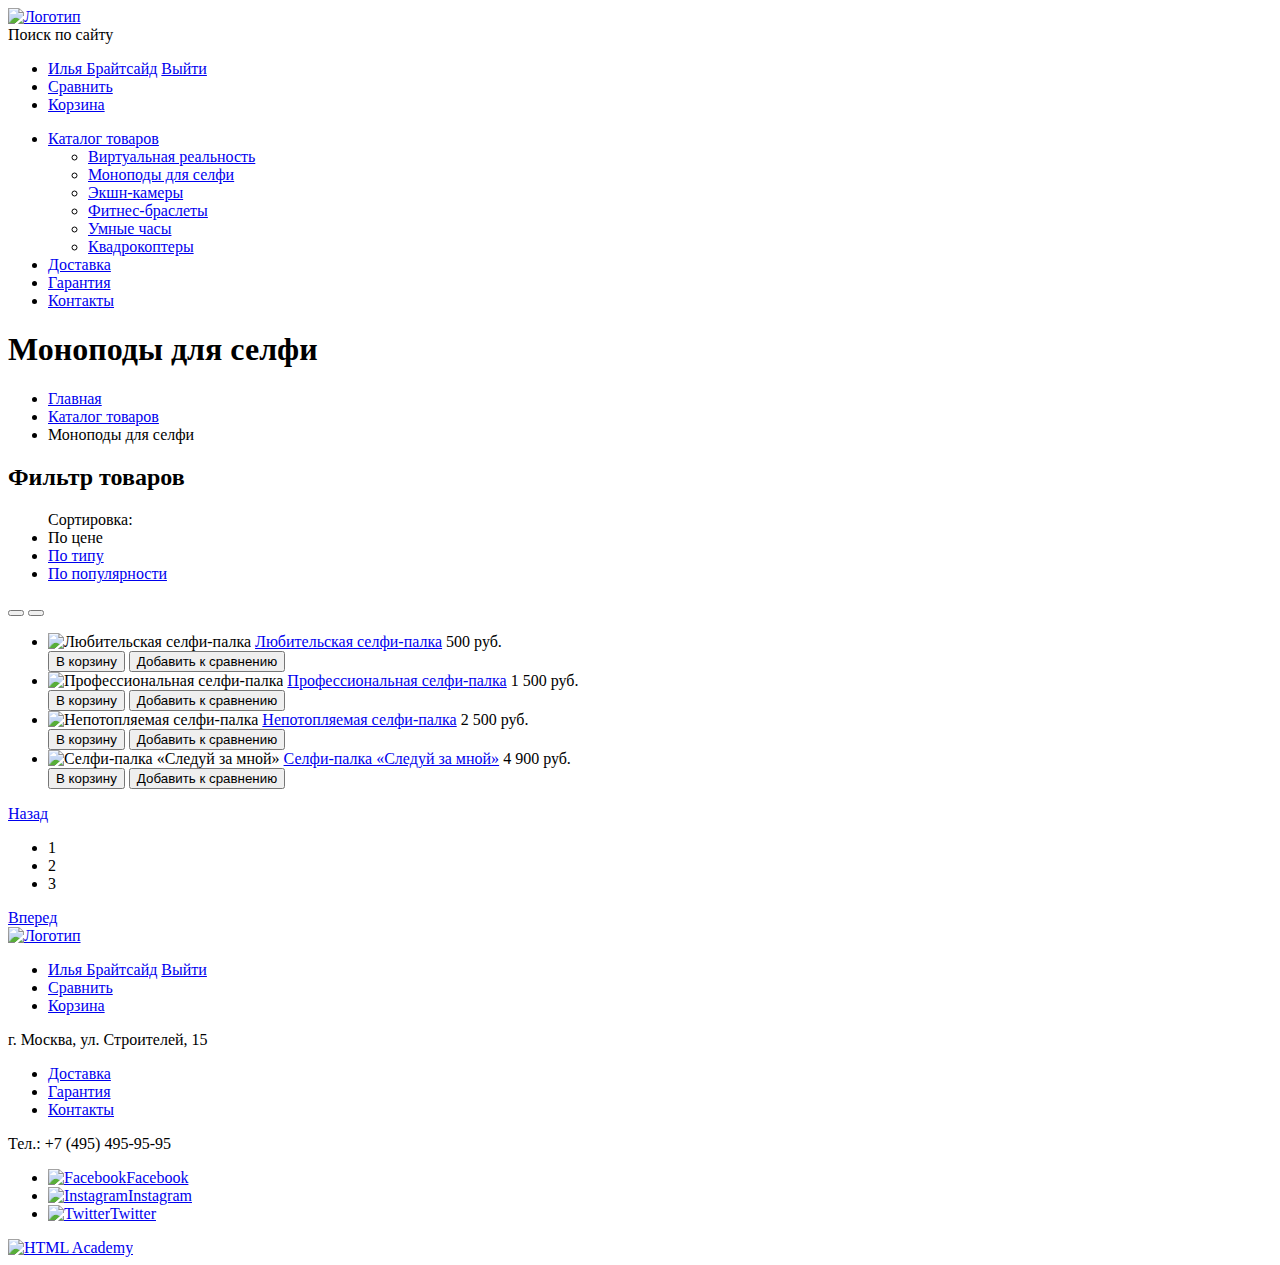
==== catalog.html @ 6e33e3ab "Первоначальная разметка" ====
<!DOCTYPE html>
<html lang="ru">
  <head>
    <meta charset="utf-8">
    <title>HTML Academy: Девайс — Каталог</title>
  </head>
  <body>


    <header class="header">
    	<div class="container">
	    	<a href="index.html" class="header-logo"><img src="http://via.placeholder.com/164x36" width="164" height="36" alt="Логотип"></a>

	    	<nav class="header-navigation">
	    		<span class="header-navigation-search">Поиск по сайту</span>

					<ul class="header-user-navigation">
						<li class="header-user-navigation-login">
							<a href="#">Илья Брайтсайд</a>
							<a href="#">Выйти</a>
						</li>
						<li class="header-user-navigation-comparison"><a href="#">Сравнить</a></li>
						<li class="header-user-navigation-cart"><a href="#">Корзина</a></li>
					</ul>

					<ul class="header-menu">

						<li class="header-menu-item">
						<a href="#">Каталог товаров</a>
						<ul class="header-menu-item-list">
							<li class="header-menu-sub-item"><a href="#">Виртуальная реальность</a></li>
							<li class="header-menu-sub-item"><a href="#">Моноподы для селфи</a></li>
							<li class="header-menu-sub-item"><a href="#">Экшн-камеры</a></li>
							<li class="header-menu-sub-item"><a href="#">Фитнес-браслеты</a></li>
							<li class="header-menu-sub-item"><a href="#">Умные часы</a></li>
							<li class="header-menu-sub-item"><a href="#">Квадрокоптеры</a></li>
						</ul>
						</li>

						<li class="header-menu-item"><a href="#">Доставка</a></li>
						<li class="header-menu-item"><a href="#">Гарантия</a></li>
						<li class="header-menu-item"><a href="#">Контакты</a></li>
					</ul>
	    	</nav>
    	</div>
    </header>


		<main class="container">
			<h1 class="page-title">Моноподы для селфи</h1>

			<nav>
				<ul class="breadcrumbs">
					<li class="breadcrumbs-item"><a href="index.html">Главная</a></li>
					<li class="breadcrumbs-item"><a href="#">Каталог товаров</a></li>
					<li class="breadcrumbs-item breadcrumbs-item-active">Моноподы для селфи</li>
				</ul>
			</nav>

			<section class="filter">
				<h2 class="visually-hidden">Фильтр товаров</h2>

				<!-- Элементы формы -->

			</section>

			<section class="catalog">

				<!-- <h2 class="visually-hidden">Каталог товаров</h2> -->
				
				<ul class="sort">
					<span class="sort-title">Сортировка:</span>
					<li class="sort-item sort-item-active"><a>По цене</a></li>
					<li class="sort-item"><a href="#">По типу</a></li>
					<li class="sort-item"><a href="#">По популярности</a></li>
				</ul>

				
				<div class="sort-btn">
					<button class="sort-btn-up"></button>
					<button class="sort-btn-down"></button>
				</div>


				<ul class="catalog-list">
					<li class="catalog-item">
						<img src="http://via.placeholder.com/360x380" width="360" height="380" alt="Любительская селфи-палка">
						<a class="catalog-item-title" href="#">Любительская селфи-палка</a>
						<span class="catalog-item-price">500 руб.</span>
						<div class="catalog-item-btn">
							<button class="btn">В корзину</button>
							<button class="btn-comparison">Добавить к сравнению</button>
						</div>
					</li>

					<li class="catalog-item">
						<img src="http://via.placeholder.com/360x380" width="360" height="380" alt="Профессиональная селфи-палка">
						<a class="catalog-item-title" href="#">Профессиональная селфи-палка</a>
						<span class="catalog-item-price">1 500 руб.</span>
						<div class="catalog-item-btn">
							<button class="btn">В корзину</button>
							<button class="btn-comparison">Добавить к сравнению</button>
						</div>
					</li>

					<li class="catalog-item">
						<img src="http://via.placeholder.com/360x380" width="360" height="380" alt="Непотопляемая селфи-палка">
						<a class="catalog-item-title" href="#">Непотопляемая селфи-палка</a>
						<span class="catalog-item-price">2 500 руб.</span>
						<div class="catalog-item-btn">
							<button class="btn">В корзину</button>
							<button class="btn-comparison">Добавить к сравнению</button>
						</div>
					</li>

					<li class="catalog-item">
						<img src="http://via.placeholder.com/360x380" width="360" height="380" alt="Селфи-палка «Следуй за мной»">
						<a class="catalog-item-title" href="#">Селфи-палка «Следуй за мной»</a>
						<span class="catalog-item-price">4 900 руб.</span>
						<div class="catalog-item-btn">
							<button class="btn">В корзину</button>
							<button class="btn-comparison">Добавить к сравнению</button>
						</div>
					</li>
				</ul>

				<nav>
					<a class="pagination-btn" href="#">Назад</a>

					<ul class="pagination">
						<li class="pagination-active"><a class="pagination-link">1</a></li>
						<li><a class="pagination-link" href="#"></a>2</li>
						<li><a class="pagination-link" href="#"></a>3</li>
					</ul>

					<a class="pagination-btn" href="#">Вперед</a>
				</nav>
			</section>
		</main>


    <footer class="footer">
    	<div class="container">

				<div class="footer-top">
		    	<a class="footer-logo" href="#"><img src="http://via.placeholder.com/164x36" width="164" height="36" alt="Логотип"></a>
		    	<nav>
		    		<ul class="footer-user-navigation">
							<li class="footer-user-navigation-login">
								<a href="#">Илья Брайтсайд</a>
								<a href="#">Выйти</a>
							</li>
							<li class="footer-user-navigation-comparison"><a href="#">Сравнить</a></li>
							<li class="footer-user-navigation-cart"><a href="#">Корзина</a></li>
						</ul>
		    	</nav>
				</div>

				<div class="footer-middle">
					<span class="footer-adress">г. Москва, ул. Строителей, 15</span>
		    	<nav>
		    		<ul class="footer-menu">
							<li class="footer-menu-item"><a href="#">Доставка</a></li>
							<li class="footer-menu-item"><a href="#">Гарантия</a></li>
							<li class="footer-menu-item"><a href="#">Контакты</a></li>
						</ul>
		    	</nav>
		    	<span class="footer-phone">Тел.: +7 (495) 495-95-95</span>
				</div>

				<div class="footer-down">
		    	<ul class="footer-social">
		    		<li class="footer-social-item"><a href="#"><img src="http://via.placeholder.com/32x32" width="32" height="32" alt="Facebook">Facebook</a></li>
		    		<li class="footer-social-item"><a href="#"><img src="http://via.placeholder.com/32x32" width="32" height="32" alt="Instagram">Instagram</a></li>
		    		<li class="footer-social-item"><a href="#"><img src="http://via.placeholder.com/32x32" width="32" height="32" alt="Twitter">Twitter</a></li>
		    	</ul>
		    	<a class="footer-html-academy" href="https://htmlacademy.ru/intensive/htmlcss"><img src="http://via.placeholder.com/27x35" width="27" height="35" alt="HTML Academy"></a>
	    	</div>
    	</div>
    </footer>


  </body>
</html>
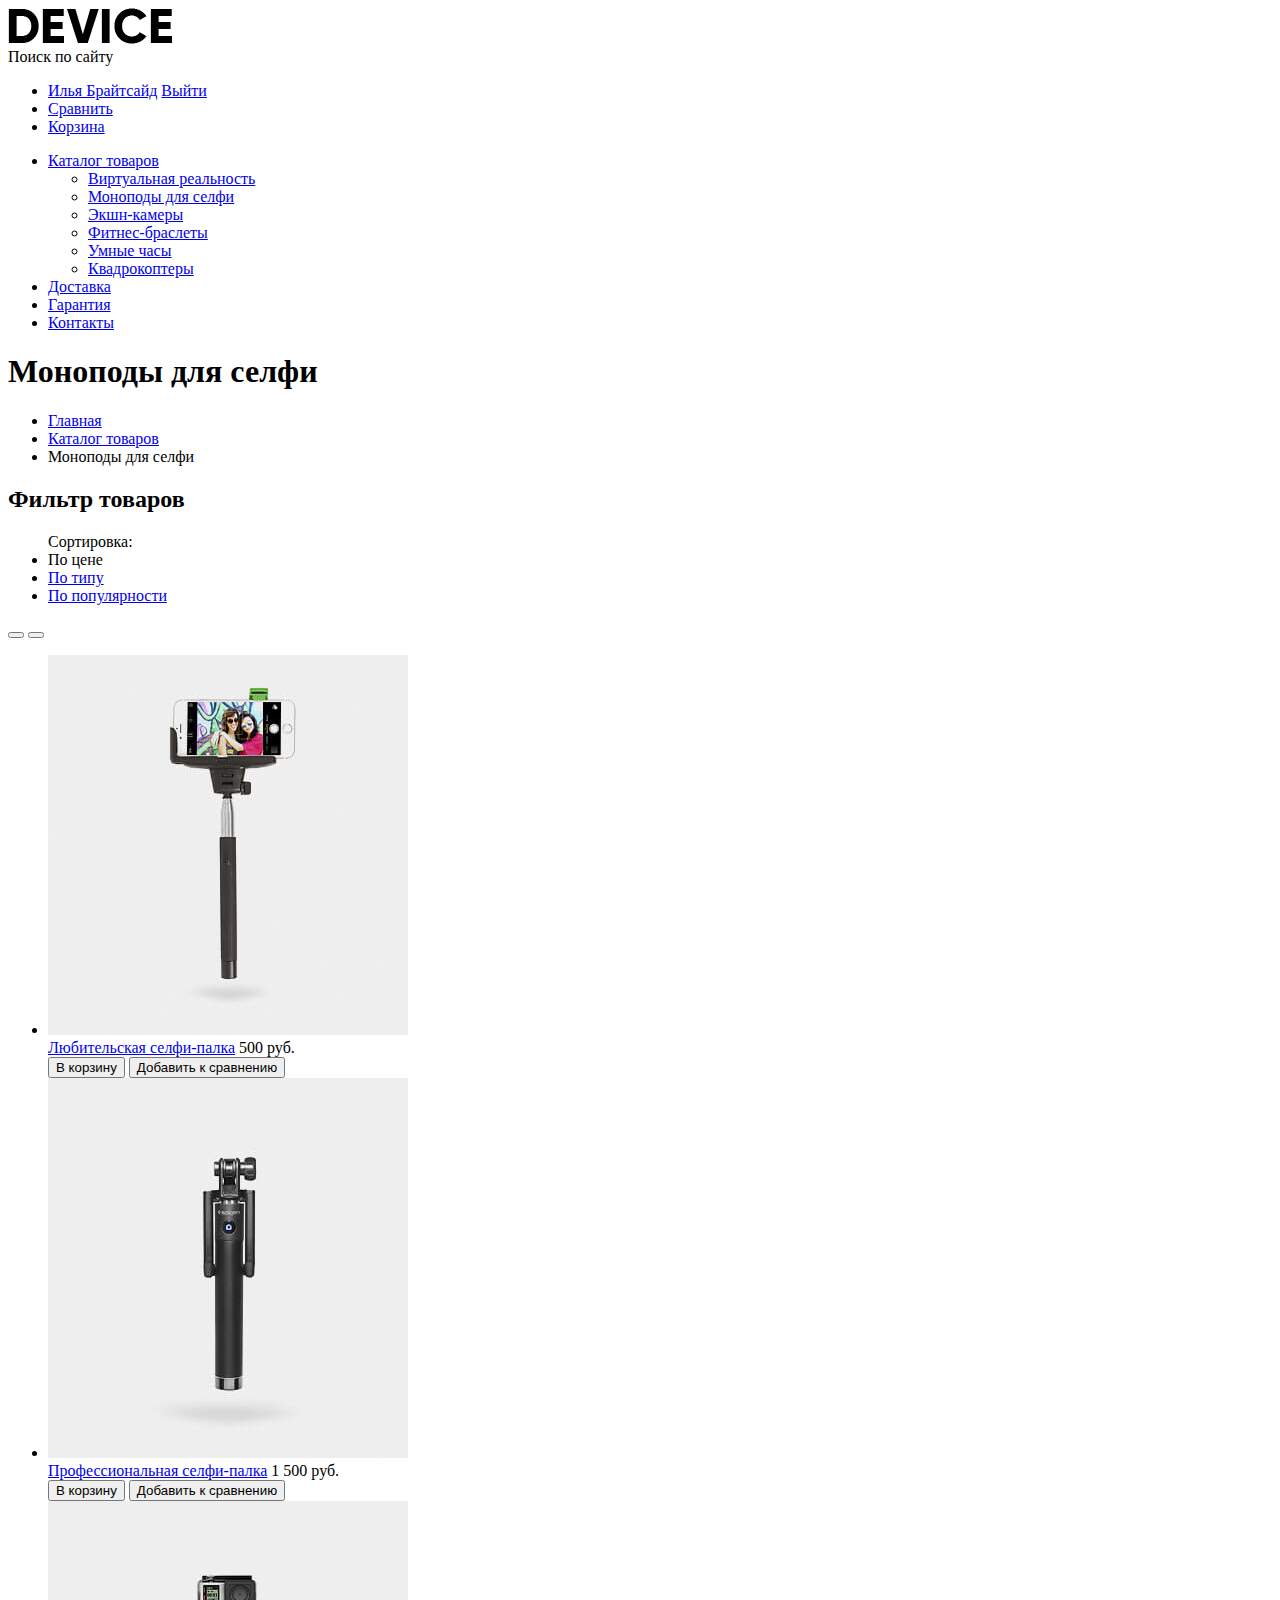
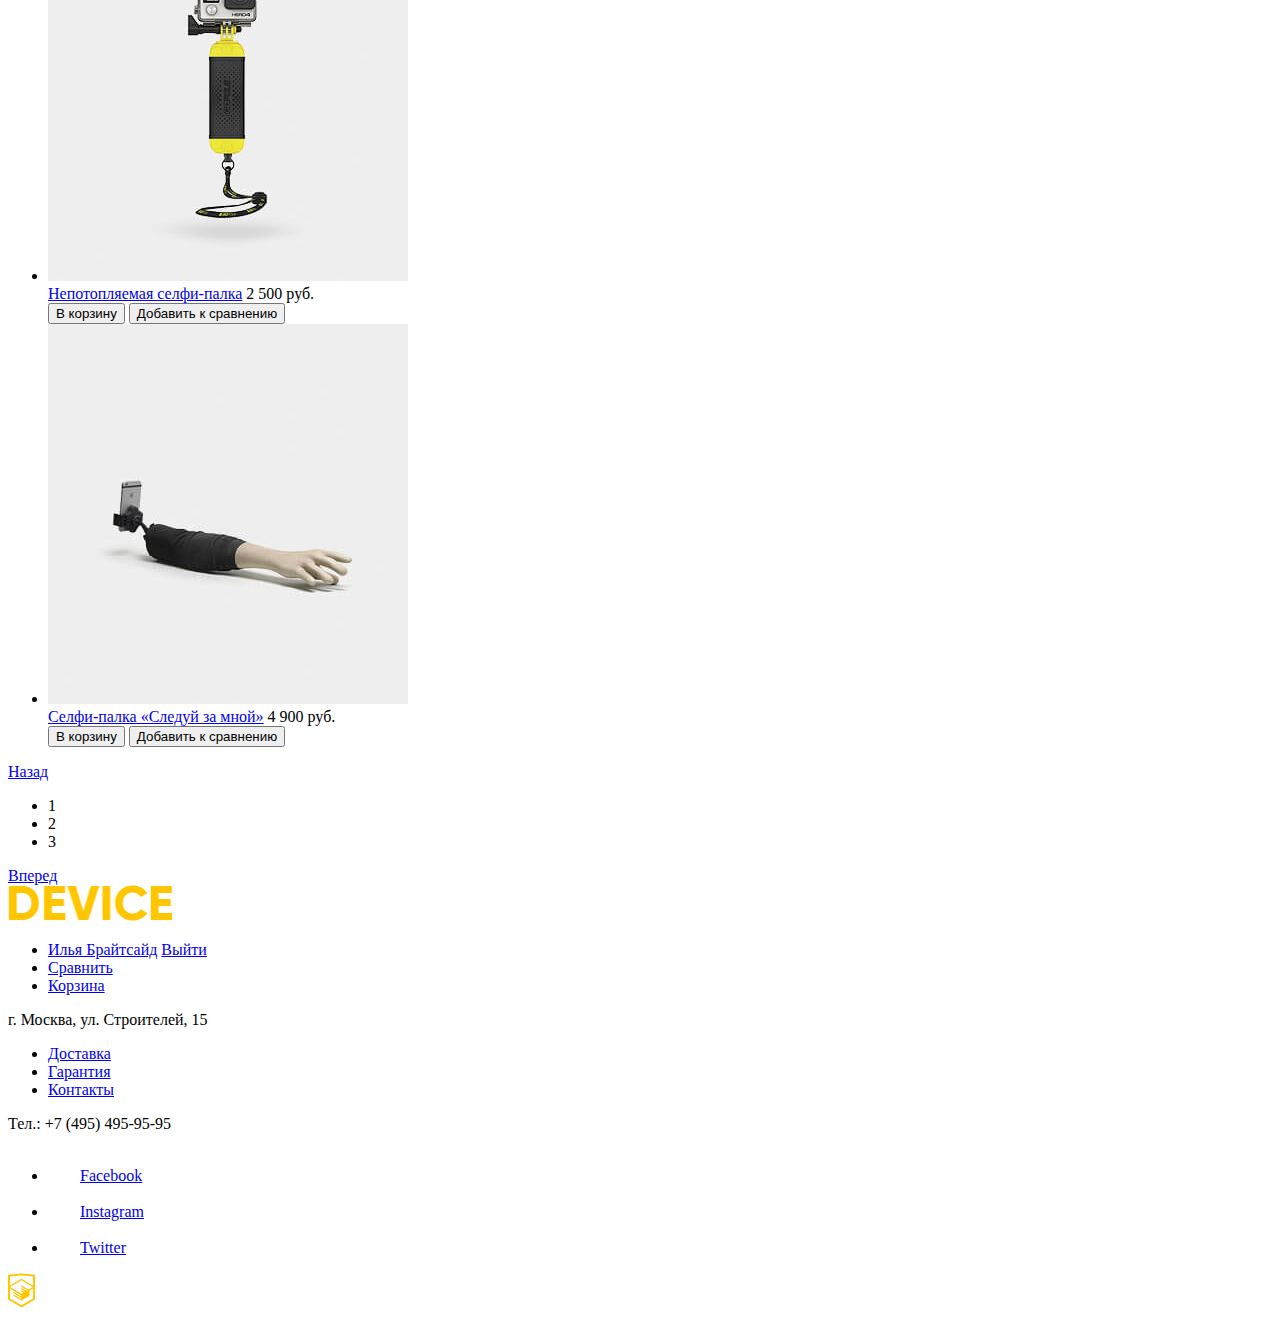
==== commit 7e7579ad: "Экспорт и подключение графики" ====
--- a/catalog.html
+++ b/catalog.html
@@ -1,31 +1,31 @@
 <!DOCTYPE html>
 <html lang="ru">
-  <head>
-    <meta charset="utf-8">
-    <title>HTML Academy: Девайс — Каталог</title>
-  </head>
-  <body>
+<head>
+	<meta charset="utf-8">
+	<title>HTML Academy: Девайс — Каталог</title>
+</head>
+<body>
 
 
-    <header class="header">
-    	<div class="container">
-	    	<a href="index.html" class="header-logo"><img src="http://via.placeholder.com/164x36" width="164" height="36" alt="Логотип"></a>
+	<header class="header">
+		<div class="container">
+			<a href="index.html" class="header-logo"><img src="img/logo.png" width="164" height="36" alt="Логотип"></a>
 
-	    	<nav class="header-navigation">
-	    		<span class="header-navigation-search">Поиск по сайту</span>
+			<nav class="header-navigation">
+				<span class="header-navigation-search">Поиск по сайту</span>
 
-					<ul class="header-user-navigation">
-						<li class="header-user-navigation-login">
-							<a href="#">Илья Брайтсайд</a>
-							<a href="#">Выйти</a>
-						</li>
-						<li class="header-user-navigation-comparison"><a href="#">Сравнить</a></li>
-						<li class="header-user-navigation-cart"><a href="#">Корзина</a></li>
-					</ul>
+				<ul class="header-user-navigation">
+					<li class="header-user-navigation-login">
+						<a href="#">Илья Брайтсайд</a>
+						<a href="#">Выйти</a>
+					</li>
+					<li class="header-user-navigation-comparison"><a href="#">Сравнить</a></li>
+					<li class="header-user-navigation-cart"><a href="#">Корзина</a></li>
+				</ul>
 
-					<ul class="header-menu">
+				<ul class="header-menu">
 
-						<li class="header-menu-item">
+					<li class="header-menu-item">
 						<a href="#">Каталог товаров</a>
 						<ul class="header-menu-item-list">
 							<li class="header-menu-sub-item"><a href="#">Виртуальная реальность</a></li>
@@ -35,150 +35,150 @@
 							<li class="header-menu-sub-item"><a href="#">Умные часы</a></li>
 							<li class="header-menu-sub-item"><a href="#">Квадрокоптеры</a></li>
 						</ul>
-						</li>
+					</li>
 
-						<li class="header-menu-item"><a href="#">Доставка</a></li>
-						<li class="header-menu-item"><a href="#">Гарантия</a></li>
-						<li class="header-menu-item"><a href="#">Контакты</a></li>
-					</ul>
-	    	</nav>
-    	</div>
-    </header>
+					<li class="header-menu-item"><a href="#">Доставка</a></li>
+					<li class="header-menu-item"><a href="#">Гарантия</a></li>
+					<li class="header-menu-item"><a href="#">Контакты</a></li>
+				</ul>
+			</nav>
+		</div>
+	</header>
 
 
-		<main class="container">
-			<h1 class="page-title">Моноподы для селфи</h1>
+	<main class="container">
+		<h1 class="page-title">Моноподы для селфи</h1>
+
+		<nav>
+			<ul class="breadcrumbs">
+				<li class="breadcrumbs-item"><a href="index.html">Главная</a></li>
+				<li class="breadcrumbs-item"><a href="#">Каталог товаров</a></li>
+				<li class="breadcrumbs-item breadcrumbs-item-active"><a>Моноподы для селфи</a></li>
+			</ul>
+		</nav>
+
+		<section class="filter">
+			<h2 class="visually-hidden">Фильтр товаров</h2>
+
+			<!-- Элементы формы -->
+
+		</section>
+
+		<section class="catalog">
+
+			<!-- <h2 class="visually-hidden">Каталог товаров</h2> -->
+
+			<ul class="sort">
+				<span class="sort-title">Сортировка:</span>
+				<li class="sort-item sort-item-active"><a>По цене</a></li>
+				<li class="sort-item"><a href="#">По типу</a></li>
+				<li class="sort-item"><a href="#">По популярности</a></li>
+			</ul>
+
+
+			<div class="sort-btn">
+				<button class="sort-btn-up"></button>
+				<button class="sort-btn-down"></button>
+			</div>
+
+
+			<ul class="catalog-list">
+				<li class="catalog-item">
+					<img src="img/item-1.jpg" width="360" height="380" alt="Любительская селфи-палка"><br> <!-- временный перенос строки -->
+					<a class="catalog-item-title" href="#">Любительская селфи-палка</a>
+					<span class="catalog-item-price">500 руб.</span>
+					<div class="catalog-item-btn">
+						<button class="btn">В корзину</button>
+						<button class="btn-comparison">Добавить к сравнению</button>
+					</div>
+				</li>
+
+				<li class="catalog-item">
+					<img src="img/item-2.jpg" width="360" height="380" alt="Профессиональная селфи-палка"><br> <!-- временный перенос строки -->
+					<a class="catalog-item-title" href="#">Профессиональная селфи-палка</a>
+					<span class="catalog-item-price">1 500 руб.</span>
+					<div class="catalog-item-btn">
+						<button class="btn">В корзину</button>
+						<button class="btn-comparison">Добавить к сравнению</button>
+					</div>
+				</li>
+
+				<li class="catalog-item">
+					<img src="img/item-3.jpg" width="360" height="380" alt="Непотопляемая селфи-палка"><br> <!-- временный перенос строки -->
+					<a class="catalog-item-title" href="#">Непотопляемая селфи-палка</a>
+					<span class="catalog-item-price">2 500 руб.</span>
+					<div class="catalog-item-btn">
+						<button class="btn">В корзину</button>
+						<button class="btn-comparison">Добавить к сравнению</button>
+					</div>
+				</li>
+
+				<li class="catalog-item">
+					<img src="img/item-4.jpg" width="360" height="380" alt="Селфи-палка «Следуй за мной»"><br> <!-- временный перенос строки -->
+					<a class="catalog-item-title" href="#">Селфи-палка «Следуй за мной»</a>
+					<span class="catalog-item-price">4 900 руб.</span>
+					<div class="catalog-item-btn">
+						<button class="btn">В корзину</button>
+						<button class="btn-comparison">Добавить к сравнению</button>
+					</div>
+				</li>
+			</ul>
 
 			<nav>
-				<ul class="breadcrumbs">
-					<li class="breadcrumbs-item"><a href="index.html">Главная</a></li>
-					<li class="breadcrumbs-item"><a href="#">Каталог товаров</a></li>
-					<li class="breadcrumbs-item breadcrumbs-item-active">Моноподы для селфи</li>
-				</ul>
-			</nav>
+				<a class="pagination-btn" href="#">Назад</a>
 
-			<section class="filter">
-				<h2 class="visually-hidden">Фильтр товаров</h2>
-
-				<!-- Элементы формы -->
-
-			</section>
-
-			<section class="catalog">
-
-				<!-- <h2 class="visually-hidden">Каталог товаров</h2> -->
-				
-				<ul class="sort">
-					<span class="sort-title">Сортировка:</span>
-					<li class="sort-item sort-item-active"><a>По цене</a></li>
-					<li class="sort-item"><a href="#">По типу</a></li>
-					<li class="sort-item"><a href="#">По популярности</a></li>
+				<ul class="pagination">
+					<li class="pagination-active"><a class="pagination-link">1</a></li>
+					<li><a class="pagination-link" href="#"></a>2</li>
+					<li><a class="pagination-link" href="#"></a>3</li>
 				</ul>
 
-				
-				<div class="sort-btn">
-					<button class="sort-btn-up"></button>
-					<button class="sort-btn-down"></button>
-				</div>
+				<a class="pagination-btn" href="#">Вперед</a>
+			</nav>
+		</section>
+	</main>
 
 
-				<ul class="catalog-list">
-					<li class="catalog-item">
-						<img src="http://via.placeholder.com/360x380" width="360" height="380" alt="Любительская селфи-палка">
-						<a class="catalog-item-title" href="#">Любительская селфи-палка</a>
-						<span class="catalog-item-price">500 руб.</span>
-						<div class="catalog-item-btn">
-							<button class="btn">В корзину</button>
-							<button class="btn-comparison">Добавить к сравнению</button>
-						</div>
-					</li>
+	<footer class="footer">
+		<div class="container">
 
-					<li class="catalog-item">
-						<img src="http://via.placeholder.com/360x380" width="360" height="380" alt="Профессиональная селфи-палка">
-						<a class="catalog-item-title" href="#">Профессиональная селфи-палка</a>
-						<span class="catalog-item-price">1 500 руб.</span>
-						<div class="catalog-item-btn">
-							<button class="btn">В корзину</button>
-							<button class="btn-comparison">Добавить к сравнению</button>
-						</div>
-					</li>
+			<div class="footer-top">
+				<a class="footer-logo" href="#"><img src="img/footer-logo.png" width="164" height="36" alt="Логотип"></a>
+				<nav>
+					<ul class="footer-user-navigation">
+						<li class="footer-user-navigation-login">
+							<a href="#">Илья Брайтсайд</a>
+							<a href="#">Выйти</a>
+						</li>
+						<li class="footer-user-navigation-comparison"><a href="#">Сравнить</a></li>
+						<li class="footer-user-navigation-cart"><a href="#">Корзина</a></li>
+					</ul>
+				</nav>
+			</div>
 
-					<li class="catalog-item">
-						<img src="http://via.placeholder.com/360x380" width="360" height="380" alt="Непотопляемая селфи-палка">
-						<a class="catalog-item-title" href="#">Непотопляемая селфи-палка</a>
-						<span class="catalog-item-price">2 500 руб.</span>
-						<div class="catalog-item-btn">
-							<button class="btn">В корзину</button>
-							<button class="btn-comparison">Добавить к сравнению</button>
-						</div>
-					</li>
+			<div class="footer-middle">
+				<span class="footer-adress">г. Москва, ул. Строителей, 15</span>
+				<nav>
+					<ul class="footer-menu">
+						<li class="footer-menu-item"><a href="#">Доставка</a></li>
+						<li class="footer-menu-item"><a href="#">Гарантия</a></li>
+						<li class="footer-menu-item"><a href="#">Контакты</a></li>
+					</ul>
+				</nav>
+				<span class="footer-phone">Тел.: +7 (495) 495-95-95</span>
+			</div>
 
-					<li class="catalog-item">
-						<img src="http://via.placeholder.com/360x380" width="360" height="380" alt="Селфи-палка «Следуй за мной»">
-						<a class="catalog-item-title" href="#">Селфи-палка «Следуй за мной»</a>
-						<span class="catalog-item-price">4 900 руб.</span>
-						<div class="catalog-item-btn">
-							<button class="btn">В корзину</button>
-							<button class="btn-comparison">Добавить к сравнению</button>
-						</div>
-					</li>
+			<div class="footer-down">
+				<ul class="footer-social">
+					<li class="footer-social-item"><a href="#"><img src="img/fb.svg" width="32" height="32" alt="Facebook">Facebook</a></li>
+					<li class="footer-social-item"><a href="#"><img src="img/instagram.svg" width="32" height="32" alt="Instagram">Instagram</a></li>
+					<li class="footer-social-item"><a href="#"><img src="img/twitter.svg" width="32" height="32" alt="Twitter">Twitter</a></li>
 				</ul>
-
-				<nav>
-					<a class="pagination-btn" href="#">Назад</a>
-
-					<ul class="pagination">
-						<li class="pagination-active"><a class="pagination-link">1</a></li>
-						<li><a class="pagination-link" href="#"></a>2</li>
-						<li><a class="pagination-link" href="#"></a>3</li>
-					</ul>
-
-					<a class="pagination-btn" href="#">Вперед</a>
-				</nav>
-			</section>
-		</main>
+				<a class="footer-html-academy" href="https://htmlacademy.ru/intensive/htmlcss"><img src="img/logo-html.svg" width="27" height="35" alt="HTML Academy"></a>
+			</div>
+		</div>
+	</footer>
 
 
-    <footer class="footer">
-    	<div class="container">
-
-				<div class="footer-top">
-		    	<a class="footer-logo" href="#"><img src="http://via.placeholder.com/164x36" width="164" height="36" alt="Логотип"></a>
-		    	<nav>
-		    		<ul class="footer-user-navigation">
-							<li class="footer-user-navigation-login">
-								<a href="#">Илья Брайтсайд</a>
-								<a href="#">Выйти</a>
-							</li>
-							<li class="footer-user-navigation-comparison"><a href="#">Сравнить</a></li>
-							<li class="footer-user-navigation-cart"><a href="#">Корзина</a></li>
-						</ul>
-		    	</nav>
-				</div>
-
-				<div class="footer-middle">
-					<span class="footer-adress">г. Москва, ул. Строителей, 15</span>
-		    	<nav>
-		    		<ul class="footer-menu">
-							<li class="footer-menu-item"><a href="#">Доставка</a></li>
-							<li class="footer-menu-item"><a href="#">Гарантия</a></li>
-							<li class="footer-menu-item"><a href="#">Контакты</a></li>
-						</ul>
-		    	</nav>
-		    	<span class="footer-phone">Тел.: +7 (495) 495-95-95</span>
-				</div>
-
-				<div class="footer-down">
-		    	<ul class="footer-social">
-		    		<li class="footer-social-item"><a href="#"><img src="http://via.placeholder.com/32x32" width="32" height="32" alt="Facebook">Facebook</a></li>
-		    		<li class="footer-social-item"><a href="#"><img src="http://via.placeholder.com/32x32" width="32" height="32" alt="Instagram">Instagram</a></li>
-		    		<li class="footer-social-item"><a href="#"><img src="http://via.placeholder.com/32x32" width="32" height="32" alt="Twitter">Twitter</a></li>
-		    	</ul>
-		    	<a class="footer-html-academy" href="https://htmlacademy.ru/intensive/htmlcss"><img src="http://via.placeholder.com/27x35" width="27" height="35" alt="HTML Academy"></a>
-	    	</div>
-    	</div>
-    </footer>
-
-
-  </body>
+</body>
 </html>
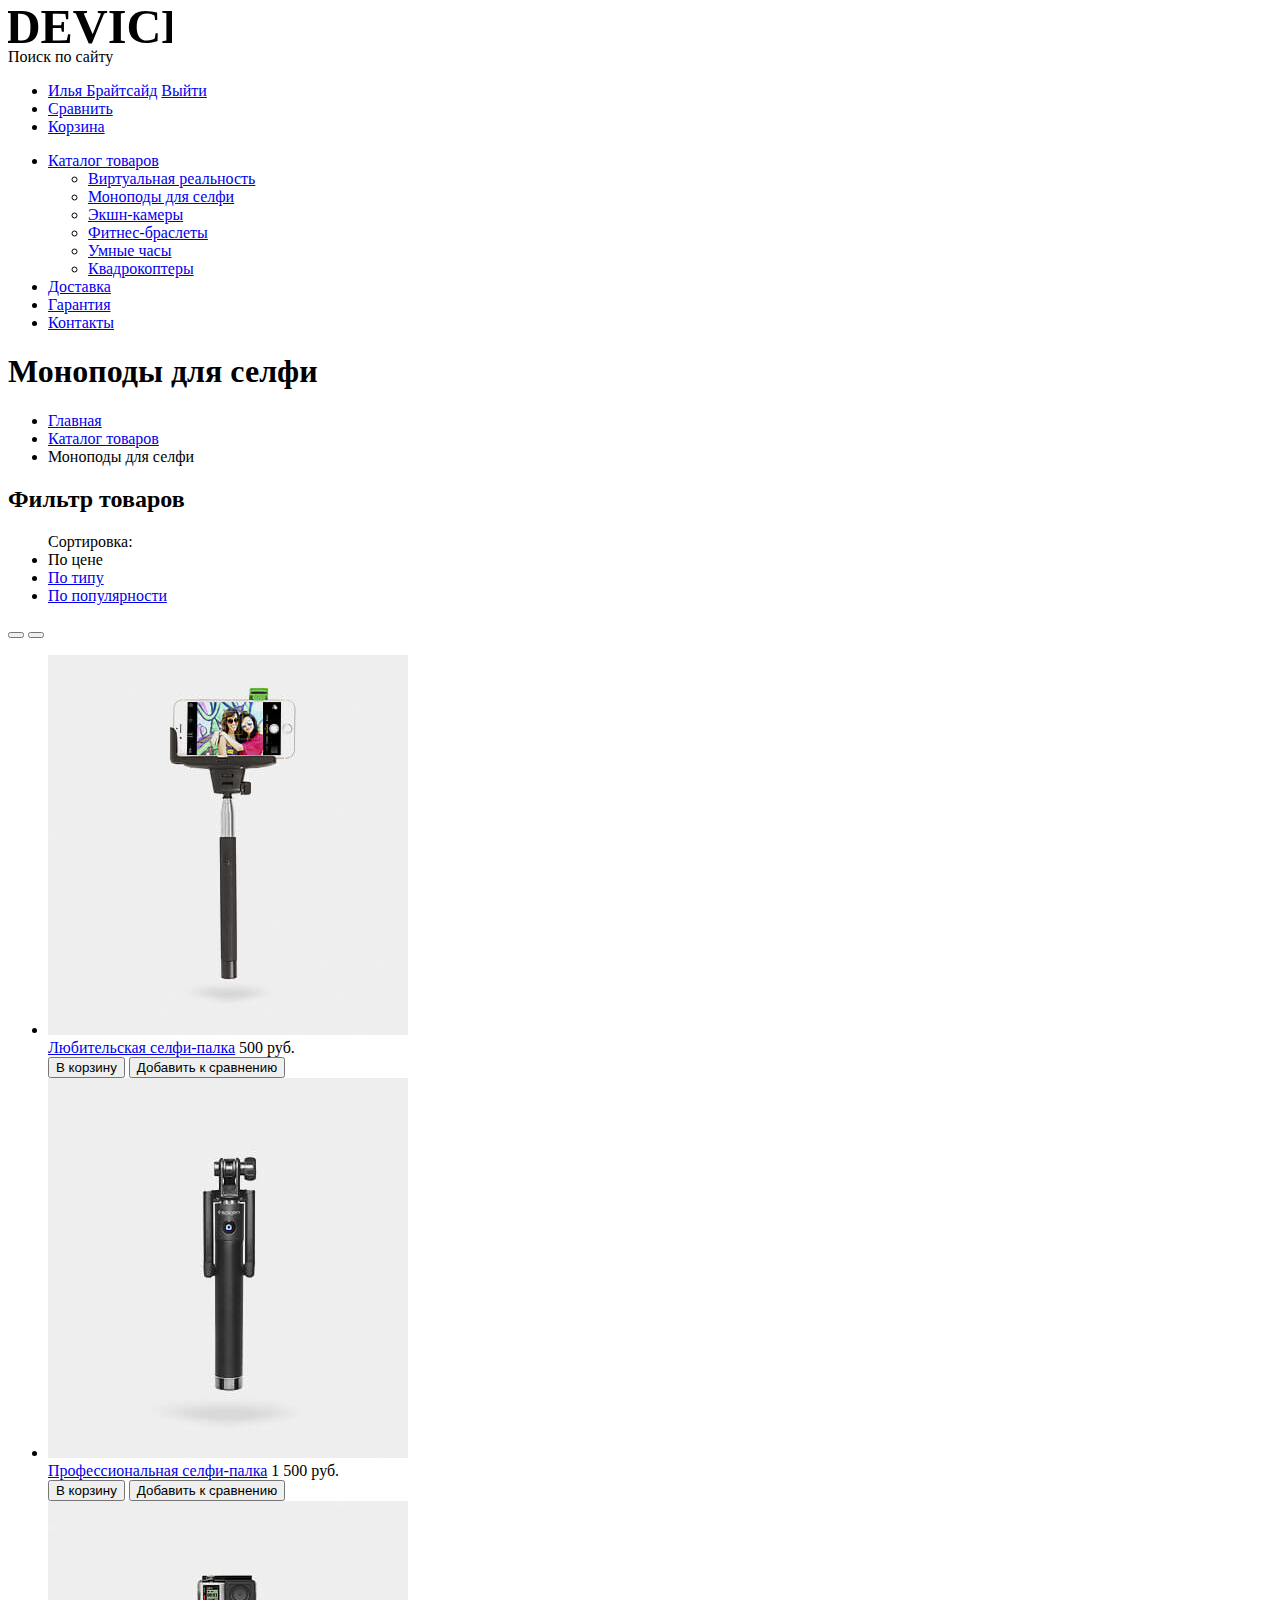
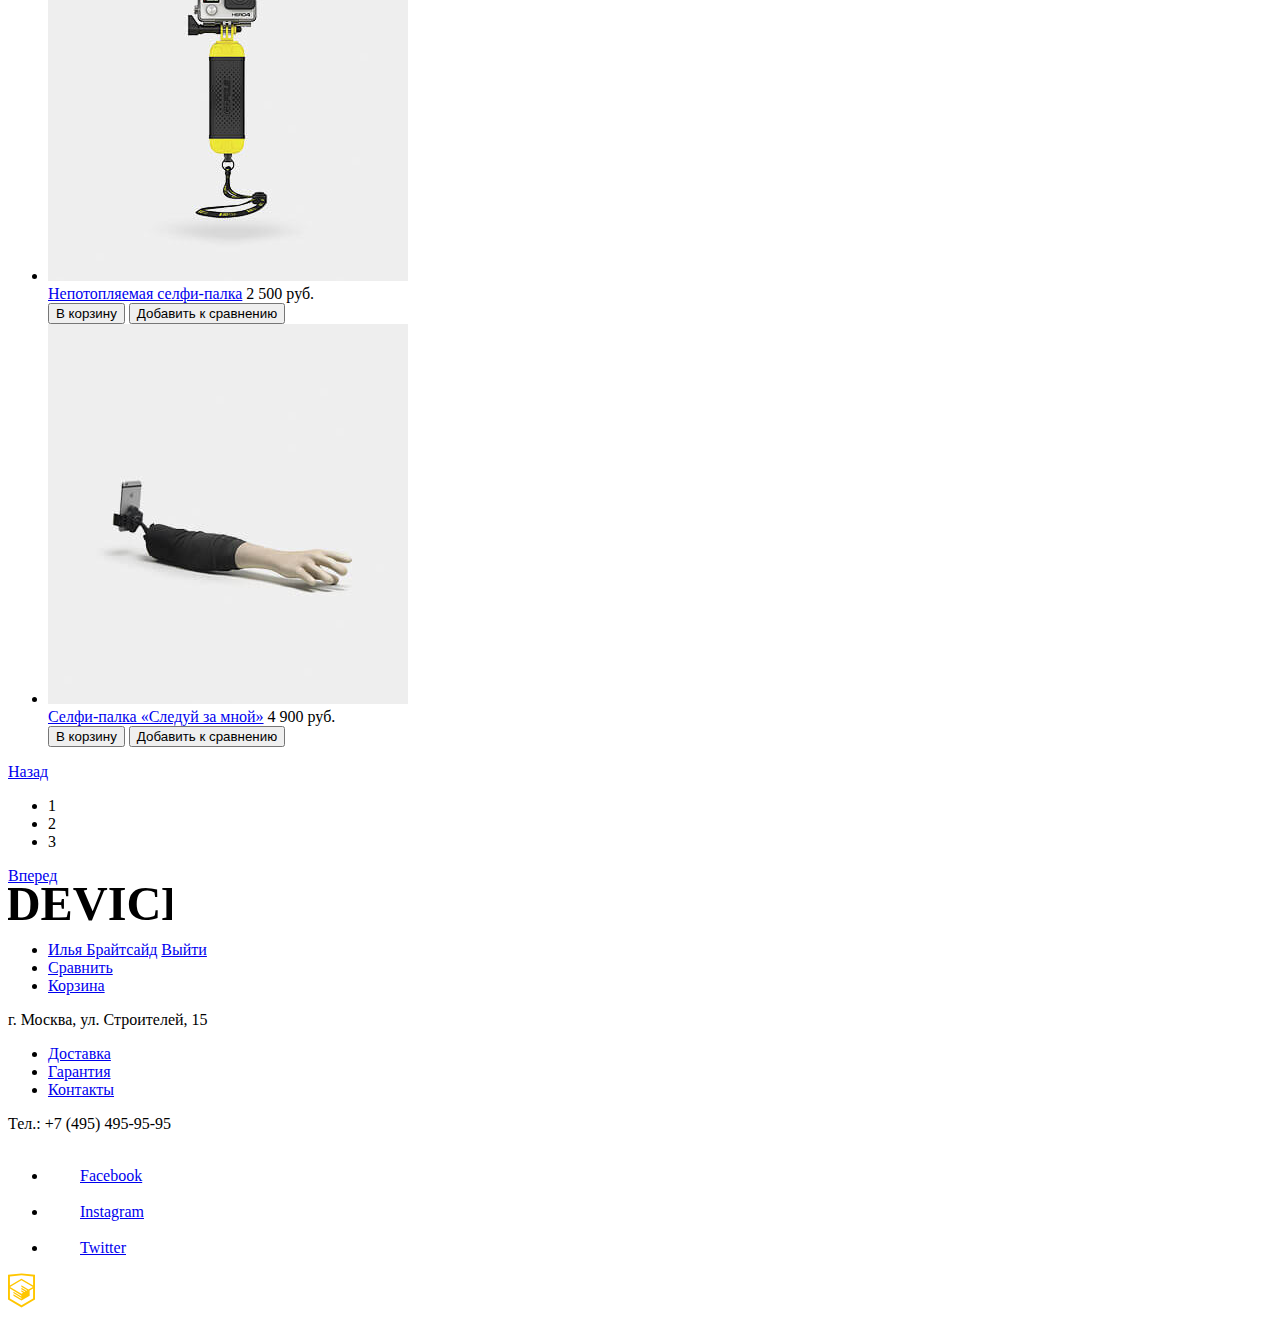
==== commit bb17a3b2: "Исправления в графике" ====
--- a/catalog.html
+++ b/catalog.html
@@ -9,7 +9,7 @@
 
 	<header class="header">
 		<div class="container">
-			<a href="index.html" class="header-logo"><img src="img/logo.png" width="164" height="36" alt="Логотип"></a>
+			<a href="index.html" class="header-logo"><img src="img/logo.svg" width="164" height="36" alt="Логотип"></a>
 
 			<nav class="header-navigation">
 				<span class="header-navigation-search">Поиск по сайту</span>
@@ -143,7 +143,7 @@
 		<div class="container">
 
 			<div class="footer-top">
-				<a class="footer-logo" href="#"><img src="img/footer-logo.png" width="164" height="36" alt="Логотип"></a>
+				<a class="footer-logo" href="#"><img src="img/logo.svg" width="164" height="36" alt="Логотип"></a>
 				<nav>
 					<ul class="footer-user-navigation">
 						<li class="footer-user-navigation-login">
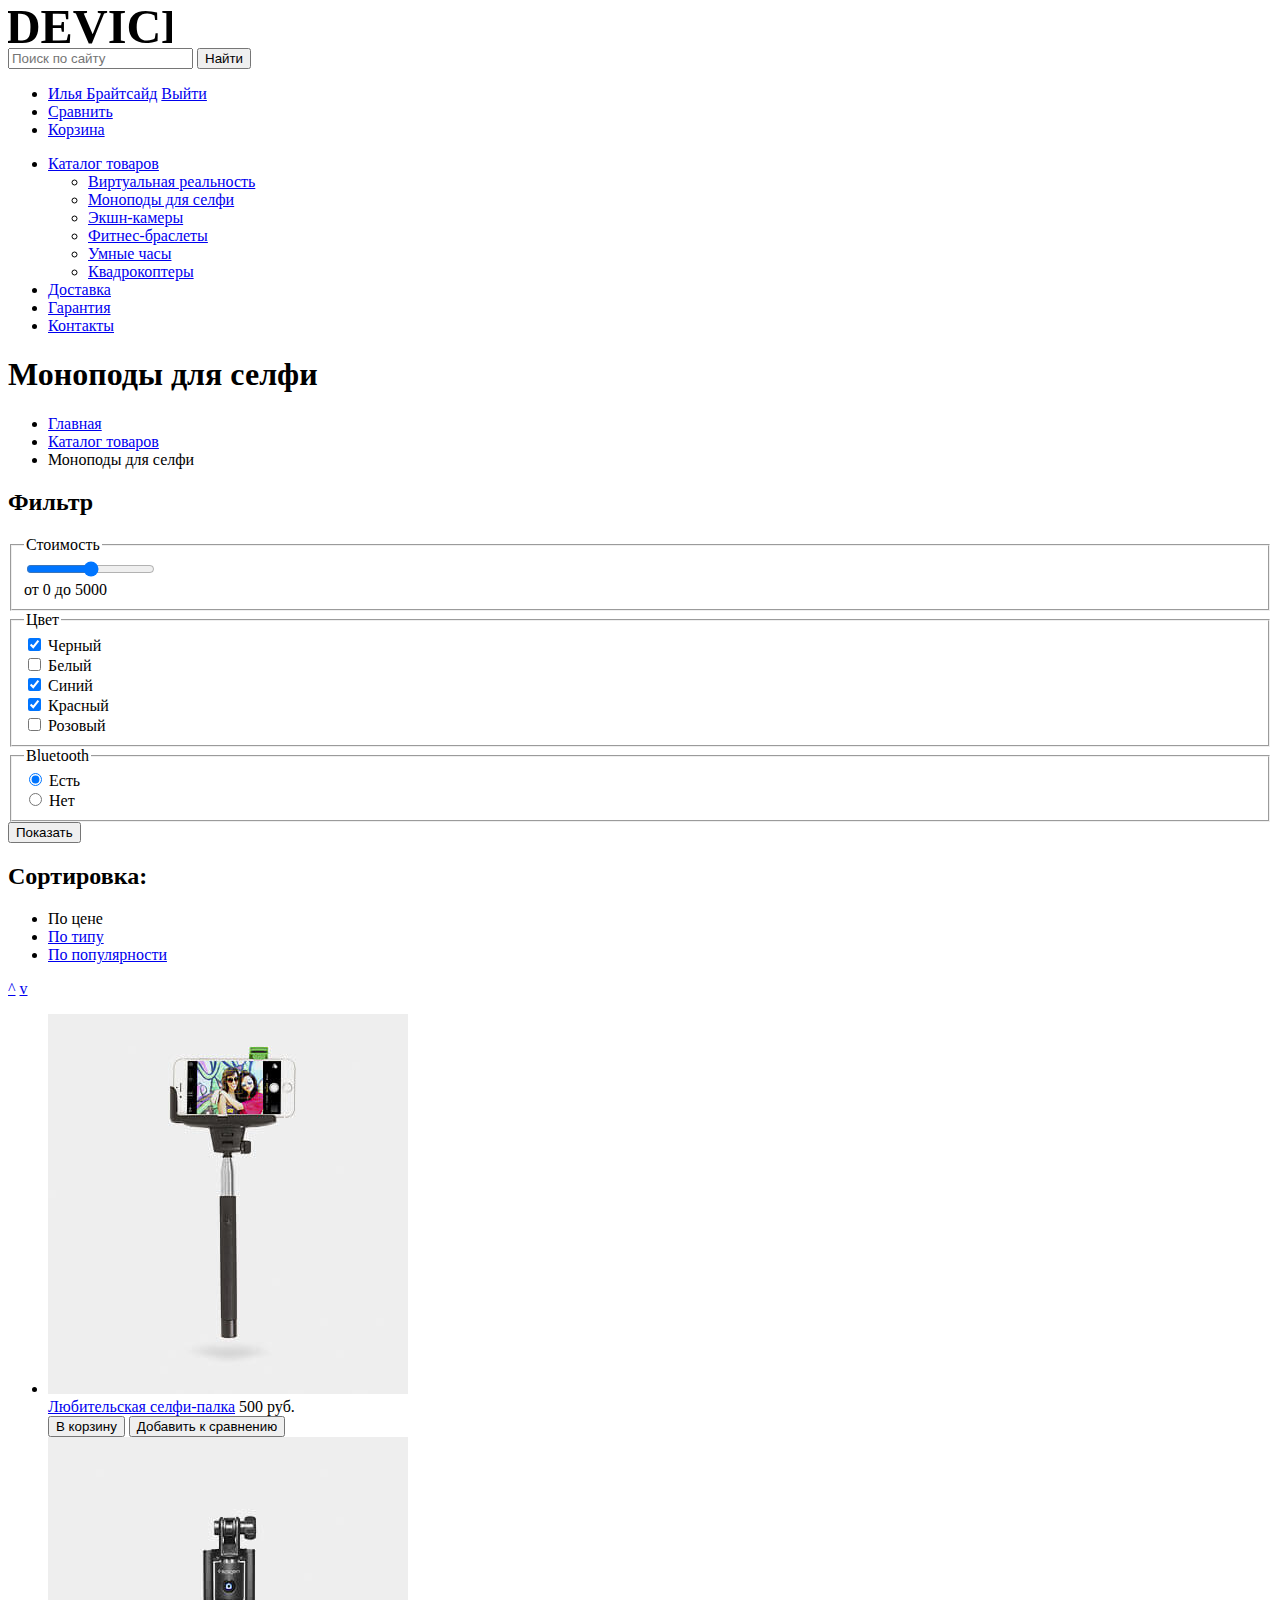
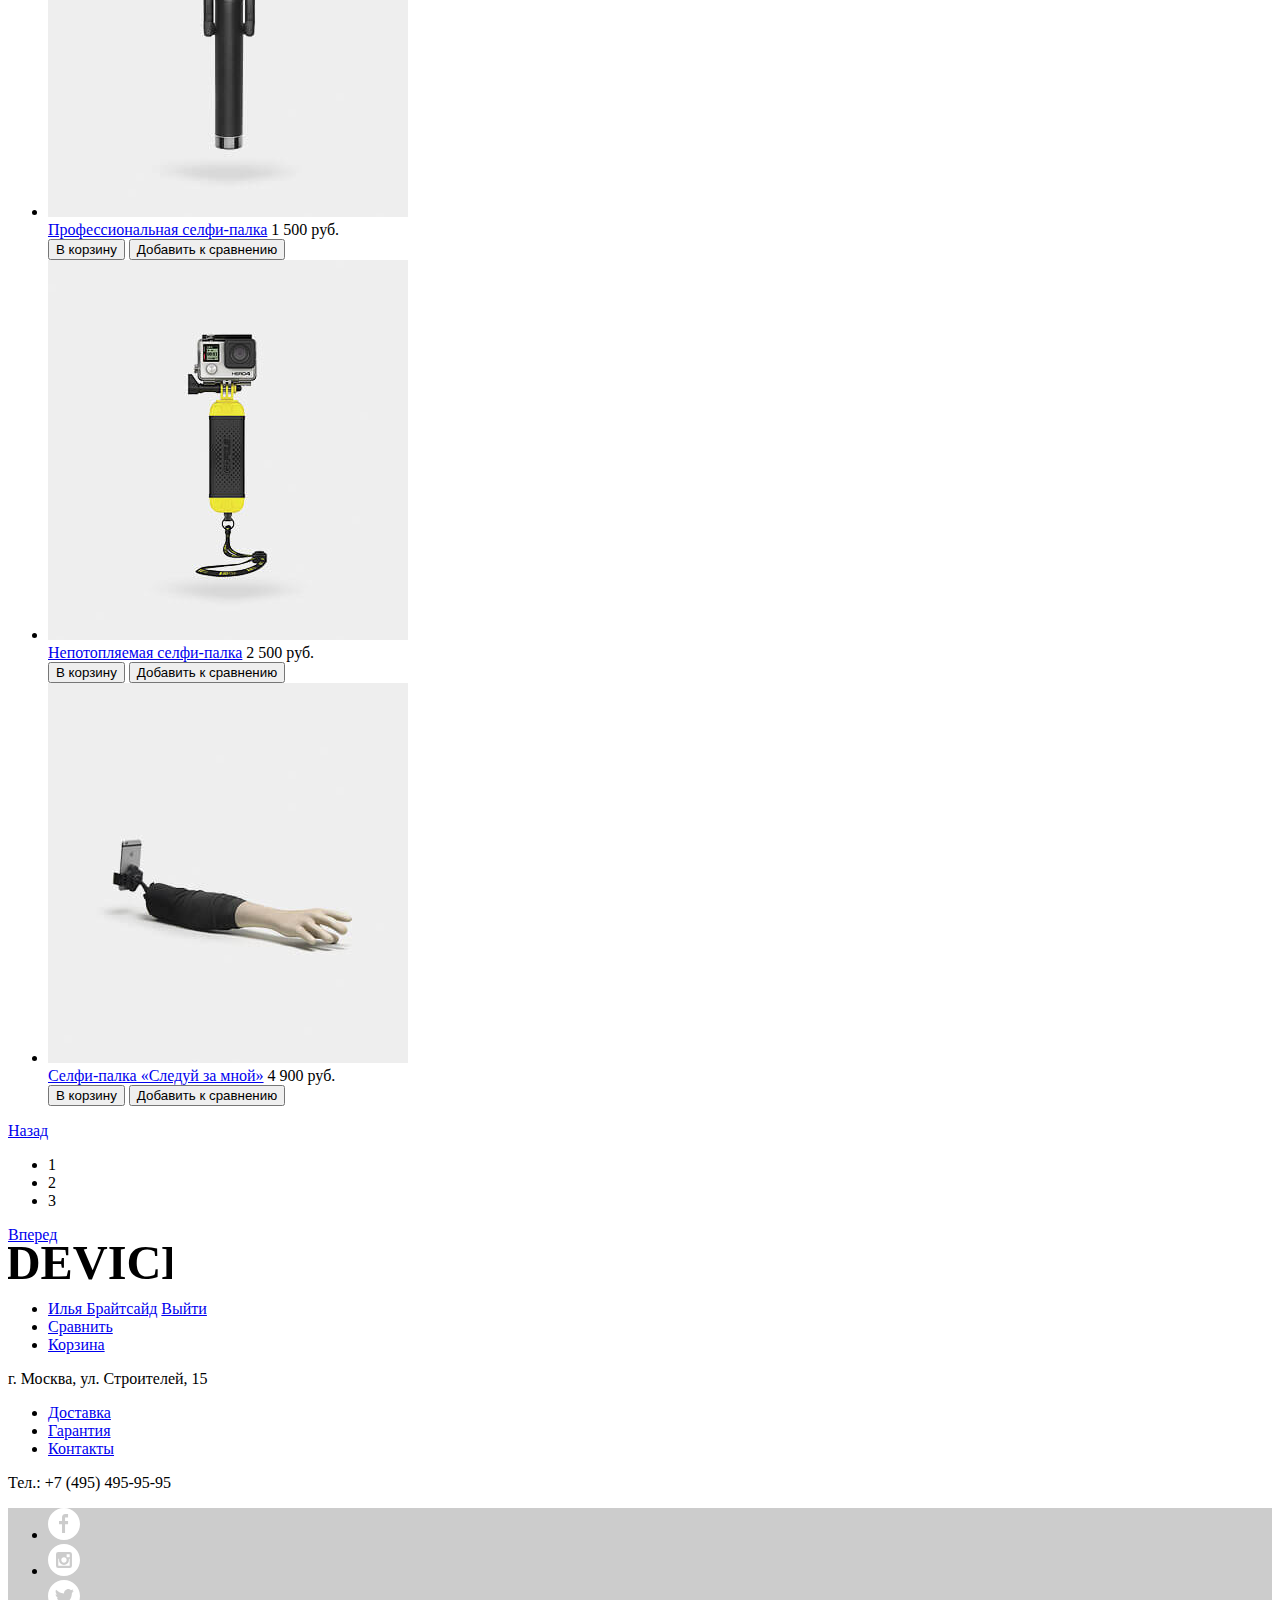
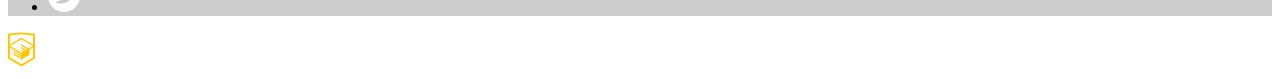
==== commit ff3038cd: "Оптимизация сайта на доступность" ====
--- a/catalog.html
+++ b/catalog.html
@@ -9,37 +9,41 @@
 
 	<header class="header">
 		<div class="container">
-			<a href="index.html" class="header-logo"><img src="img/logo.svg" width="164" height="36" alt="Логотип"></a>
+			<a href="index.html"><img class="header-logo" src="img/logo.svg" width="164" height="36" alt="Логотип"></a>
 
 			<nav class="header-navigation">
-				<span class="header-navigation-search">Поиск по сайту</span>
+
+				<form class="header-navigation-search" method="post" action="https://echo.htmlacademy.ru">
+					<input type="search" name="search" placeholder="Поиск по сайту">
+					<button class="search-btn" type="submit">Найти</button>
+				</form>
 
 				<ul class="header-user-navigation">
 					<li class="header-user-navigation-login">
-						<a href="#">Илья Брайтсайд</a>
-						<a href="#">Выйти</a>
+						<a href="#" class="header-user-navigation-link">Илья Брайтсайд</a>
+						<a href="#" class="header-user-navigation-link">Выйти</a>
 					</li>
-					<li class="header-user-navigation-comparison"><a href="#">Сравнить</a></li>
-					<li class="header-user-navigation-cart"><a href="#">Корзина</a></li>
+					<li class="header-user-navigation-comparison"><a class="header-user-navigation-link" href="#">Сравнить</a></li>
+					<li class="header-user-navigation-cart"><a class="header-user-navigation-link" href="#">Корзина</a></li>
 				</ul>
 
 				<ul class="header-menu">
 
 					<li class="header-menu-item">
-						<a href="#">Каталог товаров</a>
+						<a class="header-menu-link" href="#">Каталог товаров</a>
 						<ul class="header-menu-item-list">
-							<li class="header-menu-sub-item"><a href="#">Виртуальная реальность</a></li>
-							<li class="header-menu-sub-item"><a href="#">Моноподы для селфи</a></li>
-							<li class="header-menu-sub-item"><a href="#">Экшн-камеры</a></li>
-							<li class="header-menu-sub-item"><a href="#">Фитнес-браслеты</a></li>
-							<li class="header-menu-sub-item"><a href="#">Умные часы</a></li>
-							<li class="header-menu-sub-item"><a href="#">Квадрокоптеры</a></li>
+							<li class="header-menu-sub-item"><a class="header-menu-sub-link" href="#">Виртуальная реальность</a></li>
+							<li class="header-menu-sub-item"><a class="header-menu-sub-link" href="#">Моноподы для селфи</a></li>
+							<li class="header-menu-sub-item"><a class="header-menu-sub-link" href="#">Экшн-камеры</a></li>
+							<li class="header-menu-sub-item"><a class="header-menu-sub-link" href="#">Фитнес-браслеты</a></li>
+							<li class="header-menu-sub-item"><a class="header-menu-sub-link" href="#">Умные часы</a></li>
+							<li class="header-menu-sub-item"><a class="header-menu-sub-link" href="#">Квадрокоптеры</a></li>
 						</ul>
 					</li>
 
-					<li class="header-menu-item"><a href="#">Доставка</a></li>
-					<li class="header-menu-item"><a href="#">Гарантия</a></li>
-					<li class="header-menu-item"><a href="#">Контакты</a></li>
+					<li class="header-menu-item"><a class="header-menu-link" href="#">Доставка</a></li>
+					<li class="header-menu-item"><a class="header-menu-link" href="#">Гарантия</a></li>
+					<li class="header-menu-item"><a class="header-menu-link" href="#">Контакты</a></li>
 				</ul>
 			</nav>
 		</div>
@@ -47,20 +51,67 @@
 
 
 	<main class="container">
+
 		<h1 class="page-title">Моноподы для селфи</h1>
 
 		<nav>
 			<ul class="breadcrumbs">
-				<li class="breadcrumbs-item"><a href="index.html">Главная</a></li>
-				<li class="breadcrumbs-item"><a href="#">Каталог товаров</a></li>
-				<li class="breadcrumbs-item breadcrumbs-item-active"><a>Моноподы для селфи</a></li>
+				<li class="breadcrumbs-item"><a class="breadcrumbs-link" href="index.html">Главная</a></li>
+				<li class="breadcrumbs-item"><a class="breadcrumbs-link" href="#">Каталог товаров</a></li>
+				<li class="breadcrumbs-item"><a class="breadcrumbs-link breadcrumbs-link-active">Моноподы для селфи</a></li>
 			</ul>
 		</nav>
 
 		<section class="filter">
-			<h2 class="visually-hidden">Фильтр товаров</h2>
-
-			<!-- Элементы формы -->
+
+			<h2 class="filter-title">Фильтр</h2>
+
+			<form class="filter-form" action="https://echo.htmlacademy.ru" method="get">
+
+				<fieldset class="filter-form-field">
+
+					<legend class="filter-form-field-title">Стоимость</legend>
+
+					<input class="cost-indicator" type="range" name="cost-indicator"><br> <!-- временный перенос строки -->
+					<span class="cost-indicator-icon">от 0</span>
+					<span class="cost-indicator-icon">до 5000</span>
+					<!-- Как стилизовать? Забыл твоё объяснение :( -->
+
+				</fieldset>
+				<fieldset class="filter-form-field">
+
+					<legend class="filter-form-field-title">Цвет</legend>
+
+					<input class="visually-hidden" type="checkbox" name="black" id="checkbox-black" checked>
+					<label class="checkbox-icon" for="checkbox-black">Черный</label><br> <!-- временный перенос строки -->
+
+					<input class="visually-hidden" type="checkbox" name="white" id="checkbox-white">
+					<label class="checkbox-icon" for="checkbox-white">Белый</label><br> <!-- временный перенос строки -->
+
+					<input class="visually-hidden" type="checkbox" name="blue" id="checkbox-blue" checked>
+					<label class="checkbox-icon" for="checkbox-blue">Синий</label><br> <!-- временный перенос строки -->
+
+					<input class="visually-hidden" type="checkbox" name="red" id="checkbox-red" checked>
+					<label class="checkbox-icon" for="checkbox-red">Красный</label><br> <!-- временный перенос строки -->
+
+					<input class="visually-hidden" type="checkbox" name="pink" id="checkbox-pink">
+					<label class="checkbox-icon" for="checkbox-pink">Розовый</label>
+				</fieldset>
+
+				<fieldset class="filter-form-field">
+
+					<legend class="filter-form-field-title">Bluetooth</legend>
+
+					<input class="visually-hidden" type="radio" name="bluetooth-option" value="yes" id="yes-option" checked>
+					<label class="radio-icon" for="yes-option">Есть</label><br> <!-- временный перенос строки -->
+
+					<input class="visually-hidden" type="radio" name="bluetooth-option" value="no" id="no-option">
+					<label class="radio-icon" for="no-option">Нет</label>
+				</fieldset>
+
+				<button class="btn" type="submit">Показать</button>
+
+			</form>
 
 		</section>
 
@@ -68,73 +119,81 @@
 
 			<!-- <h2 class="visually-hidden">Каталог товаров</h2> -->
 
-			<ul class="sort">
-				<span class="sort-title">Сортировка:</span>
-				<li class="sort-item sort-item-active"><a>По цене</a></li>
-				<li class="sort-item"><a href="#">По типу</a></li>
-				<li class="sort-item"><a href="#">По популярности</a></li>
+			<section class="sort">
+
+				<h2 class="sort-list-title">Сортировка:</h2>
+
+				<ul class="sort-list">
+					<li class="sort-list-item"><a class="sort-list-link sort-list-link-active">По цене</a></li>
+					<li class="sort-list-item"><a class="sort-list-link" href="#">По типу</a></li>
+					<li class="sort-list-item"><a class="sort-list-link" href="#">По популярности</a></li>
+				</ul>
+
+				<div class="sort-btn">
+					<a class="sort-btn-up" href="#" aria-label="Сортировать снизу вверх">^</a>
+					<a class="sort-btn-down sort-btn-active" href="#" aria-label="Сортировать сверху вниз">v</a>
+				</div>
+			</section>
+
+
+			<ul class="catalog-list">
+				<li class="catalog-list-item">
+					<img src="img/item-1.jpg" width="360" height="380" alt="Любительская селфи-палка"><br> <!-- временный перенос строки -->
+					<a class="catalog-list-item-title" href="#">Любительская селфи-палка</a>
+					<span class="catalog-list-item-price">500 руб.</span>
+					<div class="catalog-list-item-btn">
+						<button class="btn" type="button">В корзину</button>
+						<button class="btn-comparison">Добавить к сравнению</button>
+					</div>
+				</li>
+
+				<li class="catalog-list-item">
+					<img src="img/item-2.jpg" width="360" height="380" alt="Профессиональная селфи-палка"><br> <!-- временный перенос строки -->
+					<a class="catalog-list-item-title" href="#">Профессиональная селфи-палка</a>
+					<span class="catalog-list-item-price">1 500 руб.</span>
+					<div class="catalog-list-item-btn">
+						<button class="btn" type="button">В корзину</button>
+						<button class="btn-comparison">Добавить к сравнению</button>
+					</div>
+				</li>
+
+				<li class="catalog-list-item">
+					<img src="img/item-3.jpg" width="360" height="380" alt="Непотопляемая селфи-палка"><br> <!-- временный перенос строки -->
+					<a class="catalog-list-item-title" href="#">Непотопляемая селфи-палка</a>
+					<span class="catalog-list-item-price">2 500 руб.</span>
+					<div class="catalog-list-item-btn">
+						<button class="btn" type="button">В корзину</button>
+						<button class="btn-comparison">Добавить к сравнению</button>
+					</div>
+				</li>
+
+				<li class="catalog-list-item">
+					<img src="img/item-4.jpg" width="360" height="380" alt="Селфи-палка «Следуй за мной»"><br> <!-- временный перенос строки -->
+					<a class="catalog-list-item-title" href="#">Селфи-палка «Следуй за мной»</a>
+					<span class="catalog-list-item-price">4 900 руб.</span>
+					<div class="catalog-list-item-btn">
+						<button class="btn" type="button">В корзину</button>
+						<button class="btn-comparison">Добавить к сравнению</button>
+					</div>
+				</li>
 			</ul>
 
-
-			<div class="sort-btn">
-				<button class="sort-btn-up"></button>
-				<button class="sort-btn-down"></button>
-			</div>
-
-
-			<ul class="catalog-list">
-				<li class="catalog-item">
-					<img src="img/item-1.jpg" width="360" height="380" alt="Любительская селфи-палка"><br> <!-- временный перенос строки -->
-					<a class="catalog-item-title" href="#">Любительская селфи-палка</a>
-					<span class="catalog-item-price">500 руб.</span>
-					<div class="catalog-item-btn">
-						<button class="btn">В корзину</button>
-						<button class="btn-comparison">Добавить к сравнению</button>
-					</div>
-				</li>
-
-				<li class="catalog-item">
-					<img src="img/item-2.jpg" width="360" height="380" alt="Профессиональная селфи-палка"><br> <!-- временный перенос строки -->
-					<a class="catalog-item-title" href="#">Профессиональная селфи-палка</a>
-					<span class="catalog-item-price">1 500 руб.</span>
-					<div class="catalog-item-btn">
-						<button class="btn">В корзину</button>
-						<button class="btn-comparison">Добавить к сравнению</button>
-					</div>
-				</li>
-
-				<li class="catalog-item">
-					<img src="img/item-3.jpg" width="360" height="380" alt="Непотопляемая селфи-палка"><br> <!-- временный перенос строки -->
-					<a class="catalog-item-title" href="#">Непотопляемая селфи-палка</a>
-					<span class="catalog-item-price">2 500 руб.</span>
-					<div class="catalog-item-btn">
-						<button class="btn">В корзину</button>
-						<button class="btn-comparison">Добавить к сравнению</button>
-					</div>
-				</li>
-
-				<li class="catalog-item">
-					<img src="img/item-4.jpg" width="360" height="380" alt="Селфи-палка «Следуй за мной»"><br> <!-- временный перенос строки -->
-					<a class="catalog-item-title" href="#">Селфи-палка «Следуй за мной»</a>
-					<span class="catalog-item-price">4 900 руб.</span>
-					<div class="catalog-item-btn">
-						<button class="btn">В корзину</button>
-						<button class="btn-comparison">Добавить к сравнению</button>
-					</div>
-				</li>
-			</ul>
-
-			<nav>
-				<a class="pagination-btn" href="#">Назад</a>
-
-				<ul class="pagination">
-					<li class="pagination-active"><a class="pagination-link">1</a></li>
-					<li><a class="pagination-link" href="#"></a>2</li>
-					<li><a class="pagination-link" href="#"></a>3</li>
-				</ul>
-
-				<a class="pagination-btn" href="#">Вперед</a>
-			</nav>
+			<section class="pagination">
+
+				<!-- <h2 class="visually-hidden">Навигация по страницам</h2> -->
+
+				<nav>
+					<a class="pagination-btn pagination-btn-prev" href="#">Назад</a>
+
+					<ul class="pagination-list">
+						<li class="pagination-list-item"><a class="pagination-list-link pagination-list-link-active">1</a></li>
+						<li class="pagination-list-item"><a class="pagination-list-link" href="#"></a>2</li>
+						<li class="pagination-list-item"><a class="pagination-list-link" href="#"></a>3</li>
+					</ul>
+
+					<a class="pagination-btn pagination-btn-next" href="#">Вперед</a>
+				</nav>
+			</section>
 		</section>
 	</main>
 
@@ -142,40 +201,53 @@
 	<footer class="footer">
 		<div class="container">
 
-			<div class="footer-top">
-				<a class="footer-logo" href="#"><img src="img/logo.svg" width="164" height="36" alt="Логотип"></a>
+			<section class="footer-top">
+
+				<!-- <h3 class="visually-hidden">Меню пользователя</h3> -->
+
+				<a href="index.html"><img class="footer-logo" src="img/logo.svg" width="164" height="36" alt="Логотип" style="color: #ffc600"></a> <!-- почему не меняется цвет логотипа? -->
 				<nav>
 					<ul class="footer-user-navigation">
 						<li class="footer-user-navigation-login">
-							<a href="#">Илья Брайтсайд</a>
-							<a href="#">Выйти</a>
+							<a class="footer-user-navigation-link" href="#">Илья Брайтсайд</a>
+							<a class="footer-user-navigation-link" href="#">Выйти</a>
 						</li>
-						<li class="footer-user-navigation-comparison"><a href="#">Сравнить</a></li>
-						<li class="footer-user-navigation-cart"><a href="#">Корзина</a></li>
+						<li class="footer-user-navigation-comparison"><a class="footer-user-navigation-link" href="#">Сравнить</a></li>
+						<li class="footer-user-navigation-cart"><a class="footer-user-navigation-link" href="#">Корзина</a></li>
 					</ul>
 				</nav>
-			</div>
-
-			<div class="footer-middle">
+			</section>
+
+			<section class="footer-middle">
+
+				<!-- <h3 class="visually-hidden">Наш адрес:</h3> -->
+
 				<span class="footer-adress">г. Москва, ул. Строителей, 15</span>
 				<nav>
 					<ul class="footer-menu">
-						<li class="footer-menu-item"><a href="#">Доставка</a></li>
-						<li class="footer-menu-item"><a href="#">Гарантия</a></li>
-						<li class="footer-menu-item"><a href="#">Контакты</a></li>
+						<li class="footer-menu-item"><a class="footer-menu-link" href="#">Доставка</a></li>
+						<li class="footer-menu-item"><a class="footer-menu-link" href="#">Гарантия</a></li>
+						<li class="footer-menu-item"><a class="footer-menu-link" href="#">Контакты</a></li>
 					</ul>
 				</nav>
+
+				<!-- <h3 class="visually-hidden">Наш телефон:</h3> -->
+
 				<span class="footer-phone">Тел.: +7 (495) 495-95-95</span>
-			</div>
-
-			<div class="footer-down">
-				<ul class="footer-social">
-					<li class="footer-social-item"><a href="#"><img src="img/fb.svg" width="32" height="32" alt="Facebook">Facebook</a></li>
-					<li class="footer-social-item"><a href="#"><img src="img/instagram.svg" width="32" height="32" alt="Instagram">Instagram</a></li>
-					<li class="footer-social-item"><a href="#"><img src="img/twitter.svg" width="32" height="32" alt="Twitter">Twitter</a></li>
-				</ul>
-				<a class="footer-html-academy" href="https://htmlacademy.ru/intensive/htmlcss"><img src="img/logo-html.svg" width="27" height="35" alt="HTML Academy"></a>
-			</div>
+			</section>
+
+			<section class="footer-down">
+
+				<!-- <h3 class="visually-hidden">Наши социальные сети:</h3> -->
+
+				<ul class="footer-social" style="background-color: #cccccc"> <!-- временные стили для видимости иконок -->
+					<li class="footer-social-item"><a class="footer-social-link" href="#"><img src="img/fb.svg" width="32" height="32" alt="Подпишись на Facebook"></a></li>
+					<li class="footer-social-item"><a class="footer-social-link" href="#"><img src="img/instagram.svg" width="32" height="32" alt="Подпишись на Instagram"></a></li>
+					<li class="footer-social-item"><a class="footer-social-link" href="#"><img src="img/twitter.svg" width="32" height="32" alt="Подпишись на Twitter"></a></li>
+				</ul>
+				<a class="footer-html-academy" href="https://htmlacademy.ru/intensive/htmlcss"><img src="img/logo-html.svg" width="27" height="35" alt="Логотип HTML Academy"></a>
+			</section>
+
 		</div>
 	</footer>
 
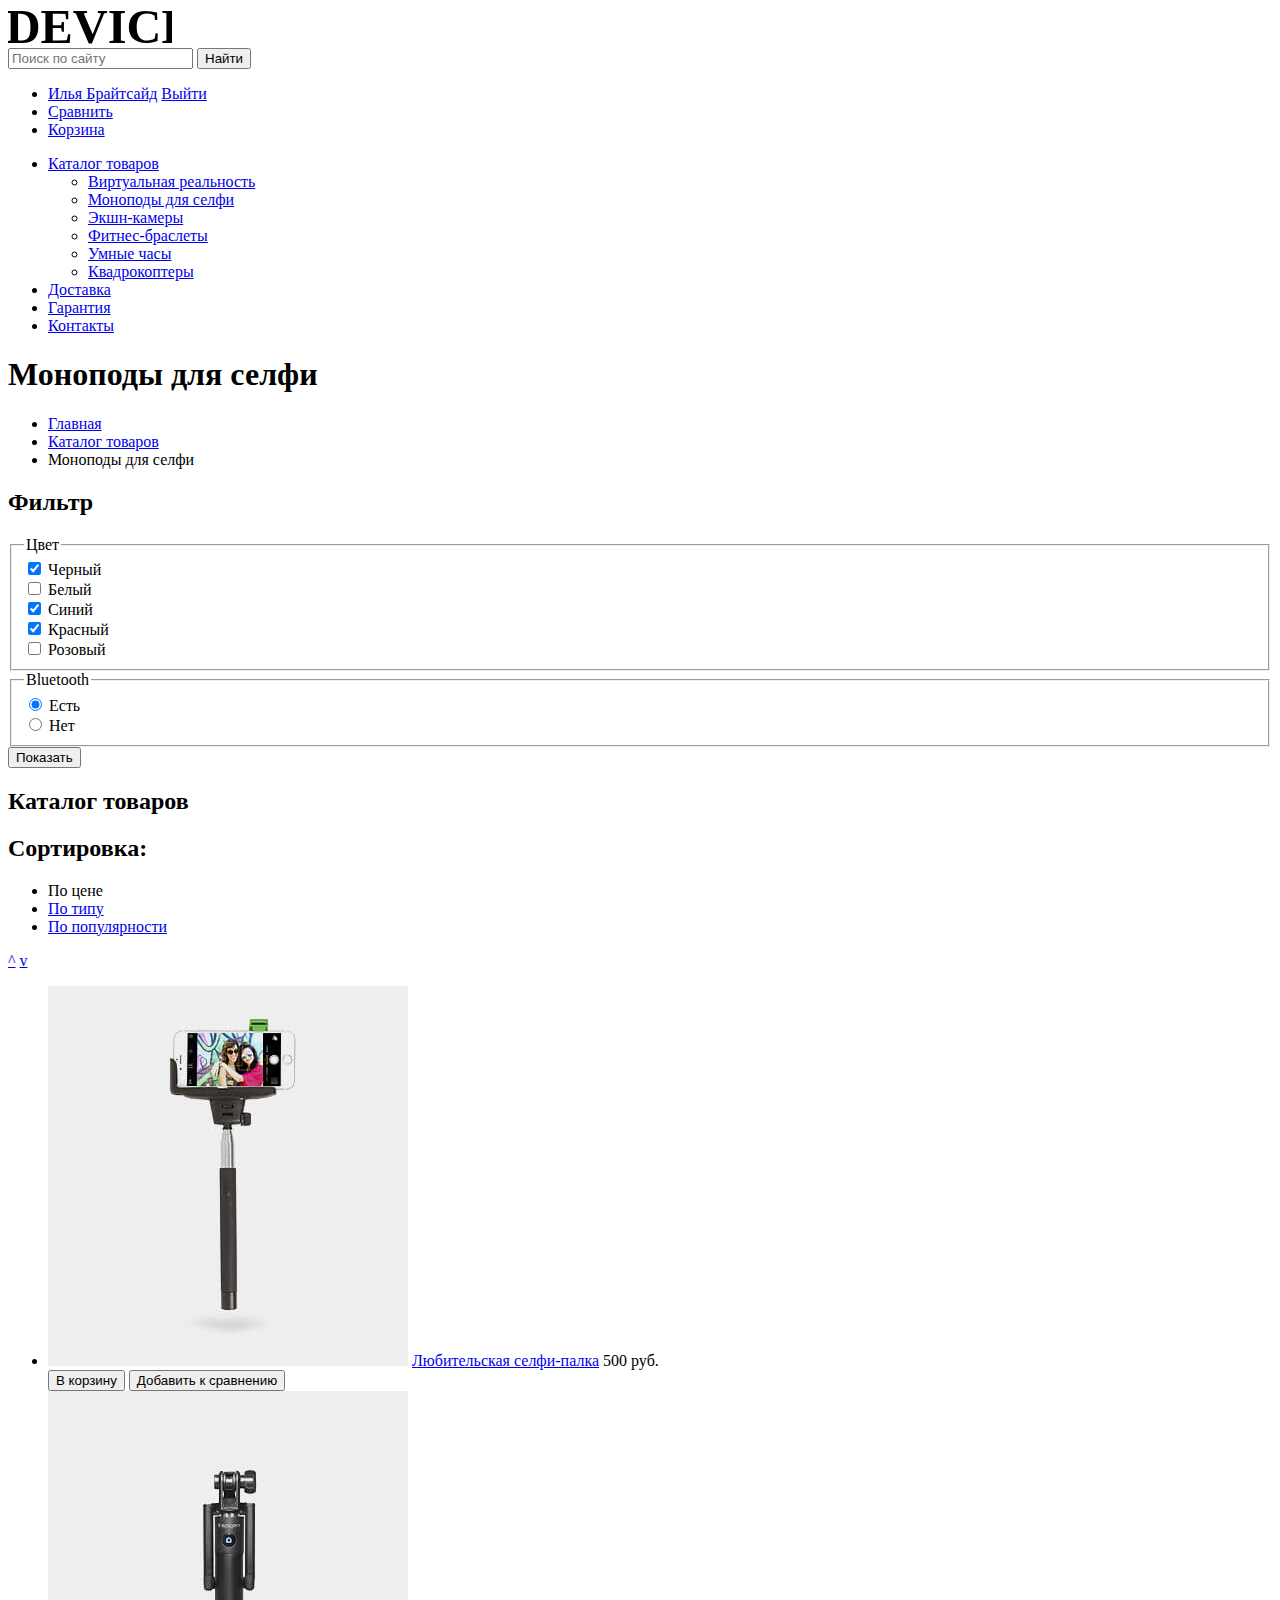
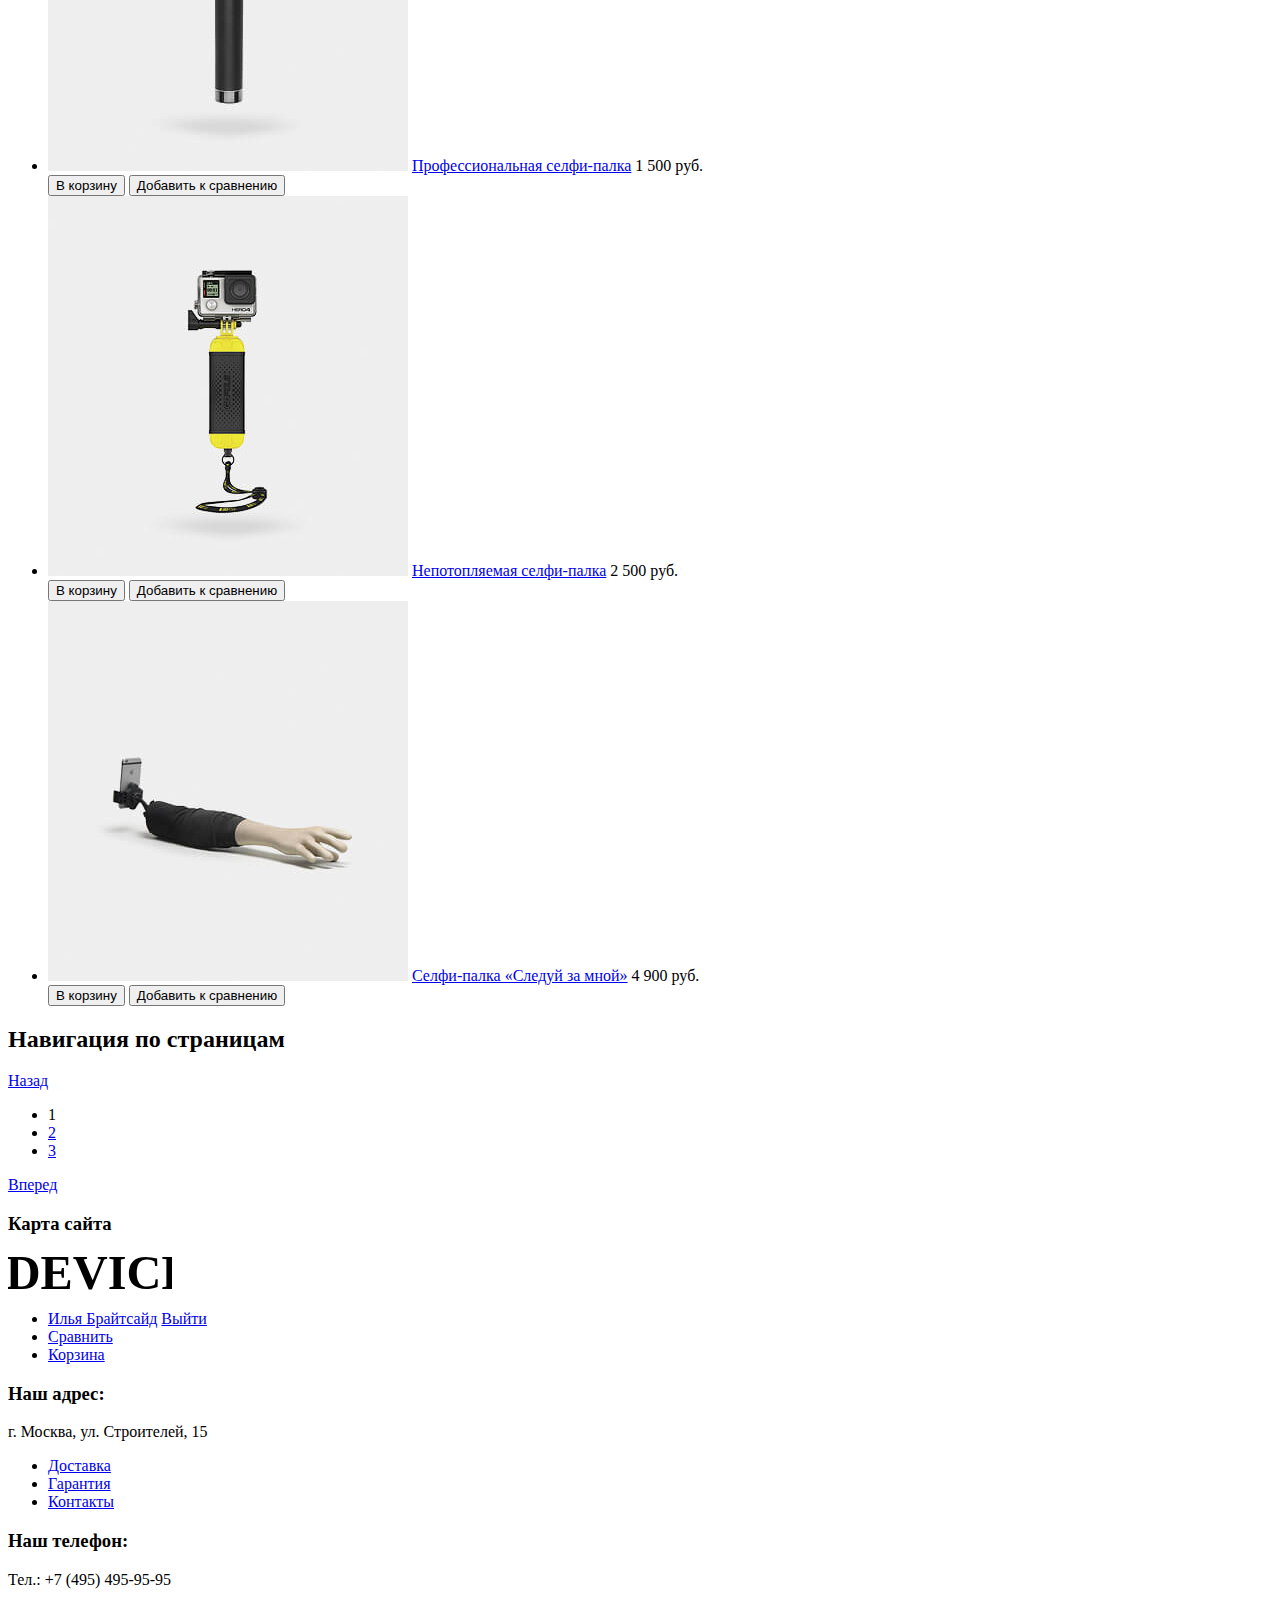
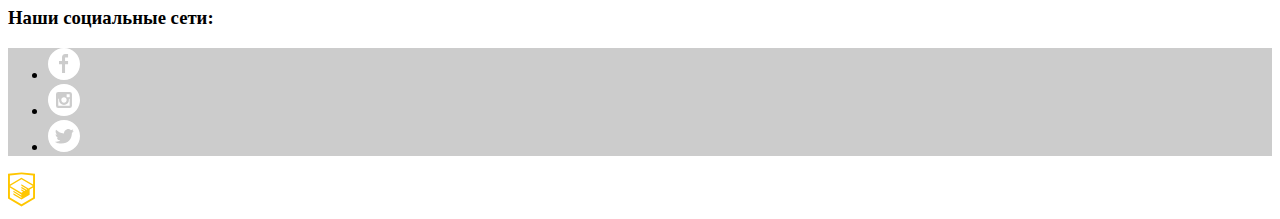
==== commit f981786c: "Исправления доступности" ====
--- a/catalog.html
+++ b/catalog.html
@@ -68,47 +68,60 @@
 
 			<form class="filter-form" action="https://echo.htmlacademy.ru" method="get">
 
-				<fieldset class="filter-form-field">
-
+<!-- 				<div class="filter-form-field">
 					<legend class="filter-form-field-title">Стоимость</legend>
 
-					<input class="cost-indicator" type="range" name="cost-indicator"><br> <!-- временный перенос строки -->
+					<input class="cost-indicator" type="range" name="cost-indicator">
 					<span class="cost-indicator-icon">от 0</span>
 					<span class="cost-indicator-icon">до 5000</span>
-					<!-- Как стилизовать? Забыл твоё объяснение :( -->
+				</div> -->
+
+				<fieldset class="filter-form-field">
+
+					<legend class="filter-form-field-title">Цвет</legend>
+
+					<div class="filter-form-checkbox">
+						<input class="visually-hidden" type="checkbox" name="black" id="checkbox-black" checked>
+						<label class="checkbox-icon" for="checkbox-black">Черный</label>
+					</div>
+
+					<div class="filter-form-checkbox">
+						<input class="visually-hidden" type="checkbox" name="white" id="checkbox-white">
+						<label class="checkbox-icon" for="checkbox-white">Белый</label>
+					</div>
+
+					<div class="filter-form-checkbox">
+						<input class="visually-hidden" type="checkbox" name="blue" id="checkbox-blue" checked>
+						<label class="checkbox-icon" for="checkbox-blue">Синий</label>
+					</div>
+
+					<div class="filter-form-checkbox">
+						<input class="visually-hidden" type="checkbox" name="red" id="checkbox-red" checked>
+						<label class="checkbox-icon" for="checkbox-red">Красный</label>
+					</div>
+
+					<div class="filter-form-checkbox">
+						<input class="visually-hidden" type="checkbox" name="pink" id="checkbox-pink">
+						<label class="checkbox-icon" for="checkbox-pink">Розовый</label>
+					</div>
 
 				</fieldset>
+
 				<fieldset class="filter-form-field">
 
-					<legend class="filter-form-field-title">Цвет</legend>
-
-					<input class="visually-hidden" type="checkbox" name="black" id="checkbox-black" checked>
-					<label class="checkbox-icon" for="checkbox-black">Черный</label><br> <!-- временный перенос строки -->
-
-					<input class="visually-hidden" type="checkbox" name="white" id="checkbox-white">
-					<label class="checkbox-icon" for="checkbox-white">Белый</label><br> <!-- временный перенос строки -->
-
-					<input class="visually-hidden" type="checkbox" name="blue" id="checkbox-blue" checked>
-					<label class="checkbox-icon" for="checkbox-blue">Синий</label><br> <!-- временный перенос строки -->
-
-					<input class="visually-hidden" type="checkbox" name="red" id="checkbox-red" checked>
-					<label class="checkbox-icon" for="checkbox-red">Красный</label><br> <!-- временный перенос строки -->
-
-					<input class="visually-hidden" type="checkbox" name="pink" id="checkbox-pink">
-					<label class="checkbox-icon" for="checkbox-pink">Розовый</label>
+					<legend class="filter-form-field-title">Bluetooth</legend>
+
+					<div class="filter-form-field-radio">
+						<input class="visually-hidden" type="radio" name="bluetooth-option" value="yes" id="yes-option" checked>
+						<label class="radio-icon" for="yes-option">Есть</label>
+					</div>
+
+					<div class="filter-form-field-radio">
+						<input class="visually-hidden" type="radio" name="bluetooth-option" value="no" id="no-option">
+						<label class="radio-icon" for="no-option">Нет</label> <!-- Почему-то не табается -->
+					</div>
 				</fieldset>
 
-				<fieldset class="filter-form-field">
-
-					<legend class="filter-form-field-title">Bluetooth</legend>
-
-					<input class="visually-hidden" type="radio" name="bluetooth-option" value="yes" id="yes-option" checked>
-					<label class="radio-icon" for="yes-option">Есть</label><br> <!-- временный перенос строки -->
-
-					<input class="visually-hidden" type="radio" name="bluetooth-option" value="no" id="no-option">
-					<label class="radio-icon" for="no-option">Нет</label>
-				</fieldset>
-
 				<button class="btn" type="submit">Показать</button>
 
 			</form>
@@ -117,7 +130,7 @@
 
 		<section class="catalog">
 
-			<!-- <h2 class="visually-hidden">Каталог товаров</h2> -->
+			<h2 class="visually-hidden">Каталог товаров</h2>
 
 			<section class="sort">
 
@@ -138,7 +151,7 @@
 
 			<ul class="catalog-list">
 				<li class="catalog-list-item">
-					<img src="img/item-1.jpg" width="360" height="380" alt="Любительская селфи-палка"><br> <!-- временный перенос строки -->
+					<img src="img/item-1.jpg" width="360" height="380" alt="Любительская селфи-палка">
 					<a class="catalog-list-item-title" href="#">Любительская селфи-палка</a>
 					<span class="catalog-list-item-price">500 руб.</span>
 					<div class="catalog-list-item-btn">
@@ -148,7 +161,7 @@
 				</li>
 
 				<li class="catalog-list-item">
-					<img src="img/item-2.jpg" width="360" height="380" alt="Профессиональная селфи-палка"><br> <!-- временный перенос строки -->
+					<img src="img/item-2.jpg" width="360" height="380" alt="Профессиональная селфи-палка">
 					<a class="catalog-list-item-title" href="#">Профессиональная селфи-палка</a>
 					<span class="catalog-list-item-price">1 500 руб.</span>
 					<div class="catalog-list-item-btn">
@@ -158,7 +171,7 @@
 				</li>
 
 				<li class="catalog-list-item">
-					<img src="img/item-3.jpg" width="360" height="380" alt="Непотопляемая селфи-палка"><br> <!-- временный перенос строки -->
+					<img src="img/item-3.jpg" width="360" height="380" alt="Непотопляемая селфи-палка">
 					<a class="catalog-list-item-title" href="#">Непотопляемая селфи-палка</a>
 					<span class="catalog-list-item-price">2 500 руб.</span>
 					<div class="catalog-list-item-btn">
@@ -168,7 +181,7 @@
 				</li>
 
 				<li class="catalog-list-item">
-					<img src="img/item-4.jpg" width="360" height="380" alt="Селфи-палка «Следуй за мной»"><br> <!-- временный перенос строки -->
+					<img src="img/item-4.jpg" width="360" height="380" alt="Селфи-палка «Следуй за мной»">
 					<a class="catalog-list-item-title" href="#">Селфи-палка «Следуй за мной»</a>
 					<span class="catalog-list-item-price">4 900 руб.</span>
 					<div class="catalog-list-item-btn">
@@ -180,15 +193,15 @@
 
 			<section class="pagination">
 
-				<!-- <h2 class="visually-hidden">Навигация по страницам</h2> -->
+				<h2 class="visually-hidden">Навигация по страницам</h2>
 
 				<nav>
 					<a class="pagination-btn pagination-btn-prev" href="#">Назад</a>
 
 					<ul class="pagination-list">
 						<li class="pagination-list-item"><a class="pagination-list-link pagination-list-link-active">1</a></li>
-						<li class="pagination-list-item"><a class="pagination-list-link" href="#"></a>2</li>
-						<li class="pagination-list-item"><a class="pagination-list-link" href="#"></a>3</li>
+						<li class="pagination-list-item"><a class="pagination-list-link" href="#">2</a></li>
+						<li class="pagination-list-item"><a class="pagination-list-link" href="#">3</a></li>
 					</ul>
 
 					<a class="pagination-btn pagination-btn-next" href="#">Вперед</a>
@@ -203,7 +216,7 @@
 
 			<section class="footer-top">
 
-				<!-- <h3 class="visually-hidden">Меню пользователя</h3> -->
+				<h3 class="visually-hidden">Карта сайта</h3>
 
 				<a href="index.html"><img class="footer-logo" src="img/logo.svg" width="164" height="36" alt="Логотип" style="color: #ffc600"></a> <!-- почему не меняется цвет логотипа? -->
 				<nav>
@@ -220,7 +233,7 @@
 
 			<section class="footer-middle">
 
-				<!-- <h3 class="visually-hidden">Наш адрес:</h3> -->
+				<h3 class="visually-hidden">Наш адрес:</h3>
 
 				<span class="footer-adress">г. Москва, ул. Строителей, 15</span>
 				<nav>
@@ -231,14 +244,14 @@
 					</ul>
 				</nav>
 
-				<!-- <h3 class="visually-hidden">Наш телефон:</h3> -->
+				<h3 class="visually-hidden">Наш телефон:</h3>
 
 				<span class="footer-phone">Тел.: +7 (495) 495-95-95</span>
 			</section>
 
 			<section class="footer-down">
 
-				<!-- <h3 class="visually-hidden">Наши социальные сети:</h3> -->
+				<h3 class="visually-hidden">Наши социальные сети:</h3>
 
 				<ul class="footer-social" style="background-color: #cccccc"> <!-- временные стили для видимости иконок -->
 					<li class="footer-social-item"><a class="footer-social-link" href="#"><img src="img/fb.svg" width="32" height="32" alt="Подпишись на Facebook"></a></li>
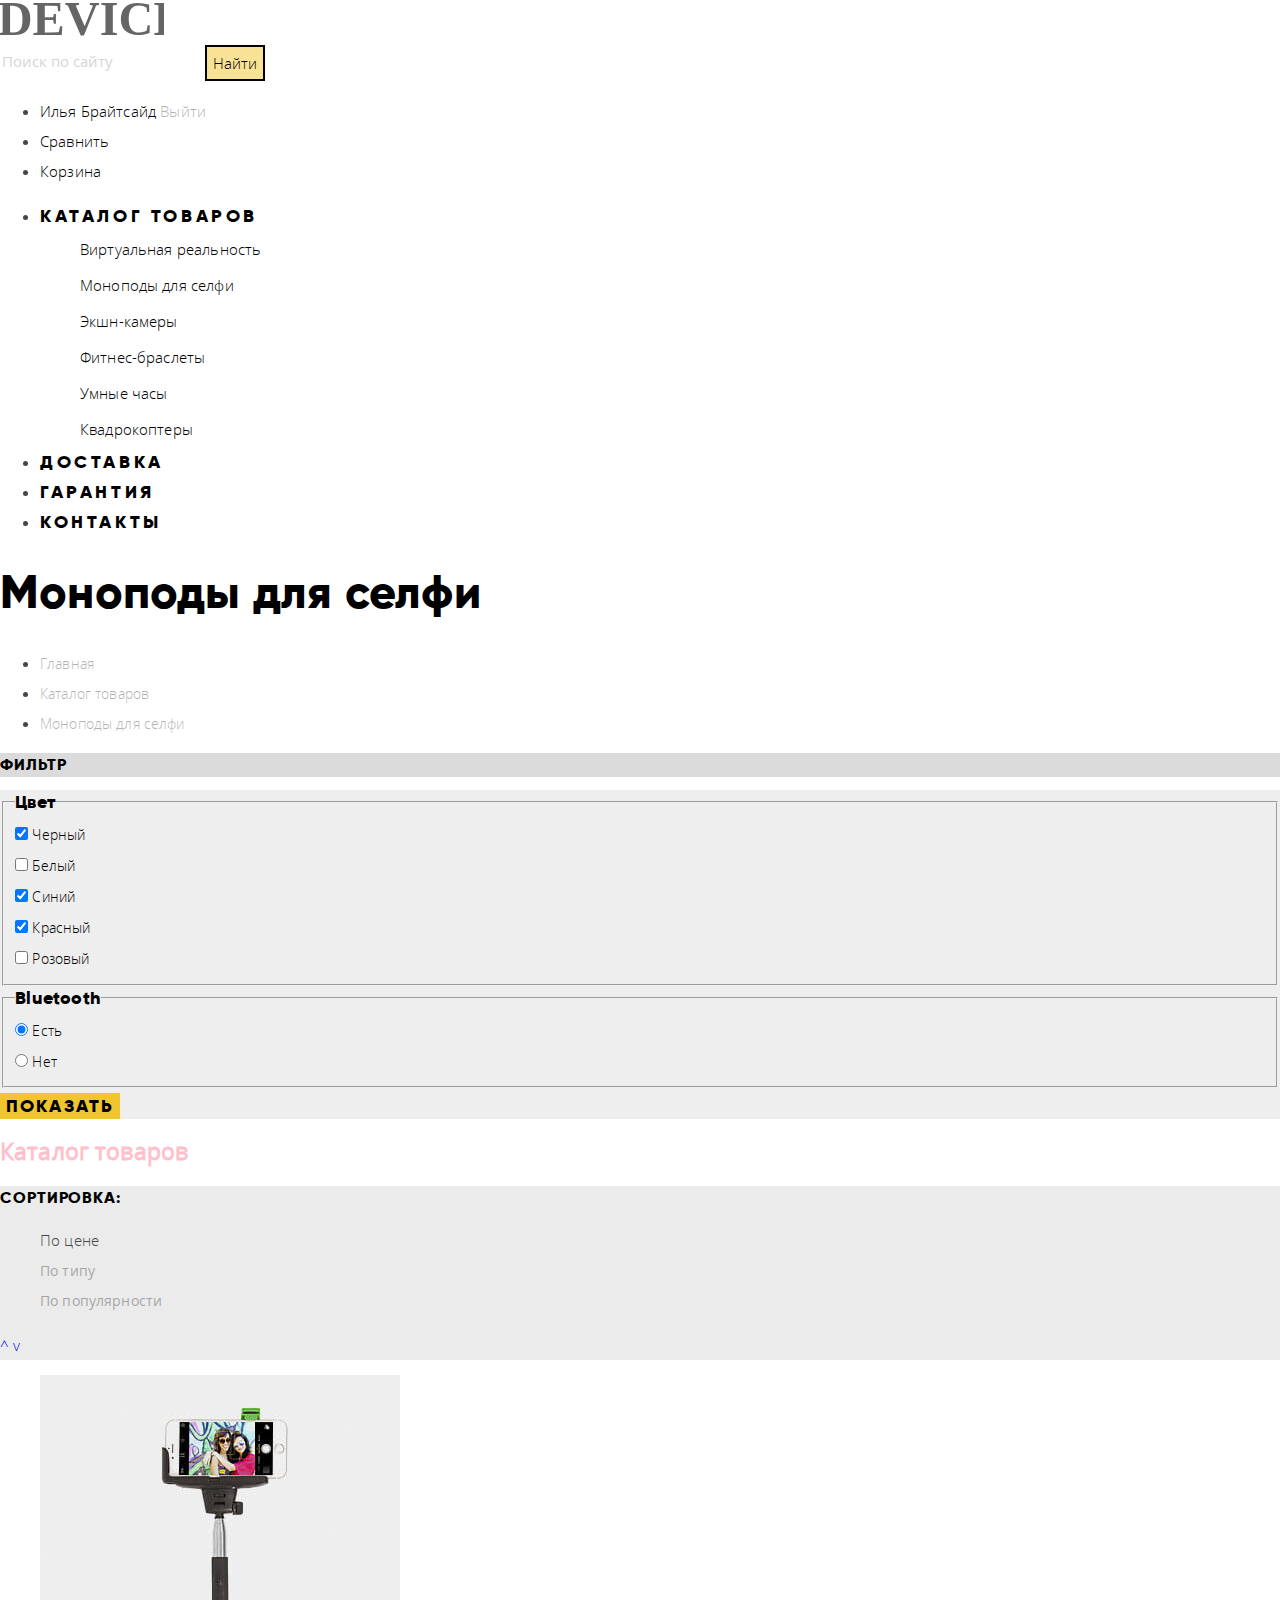
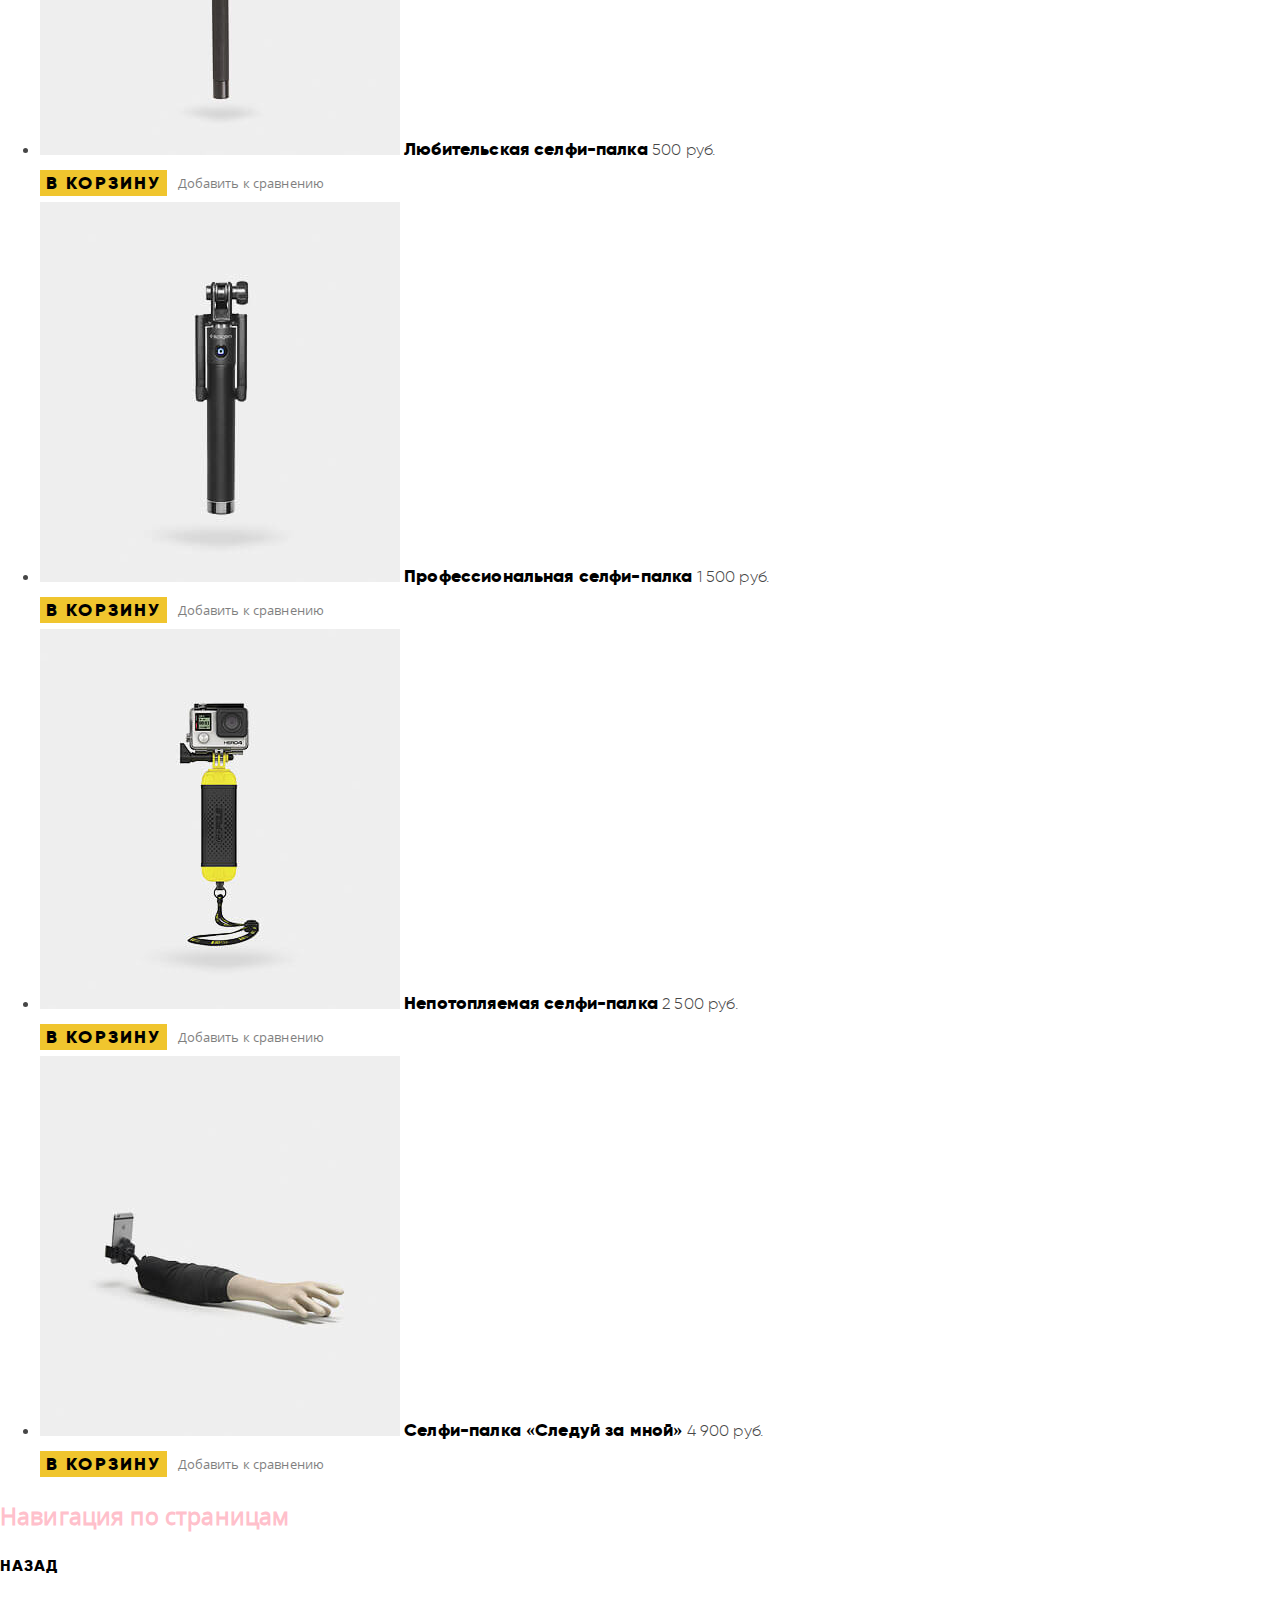
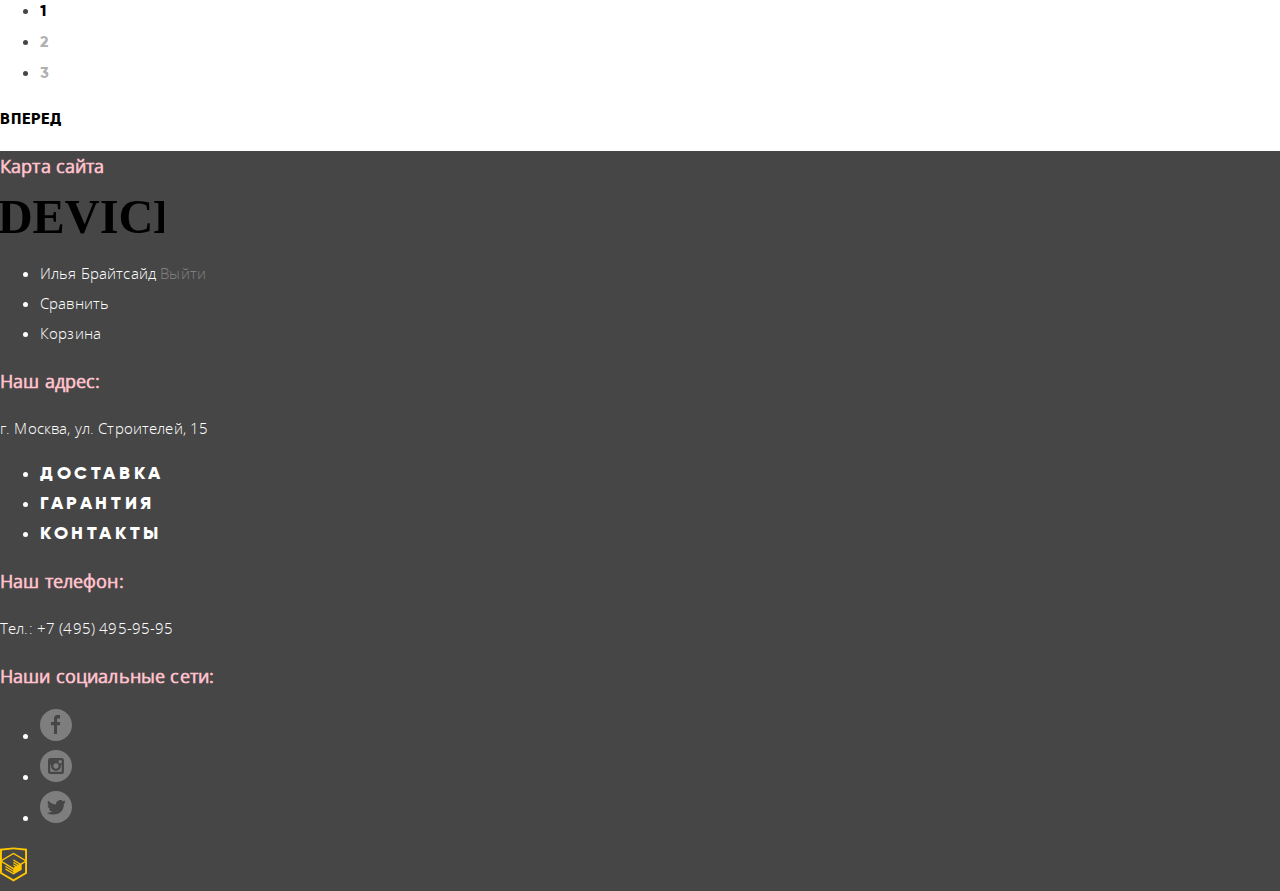
==== commit 5e112cef: "Базовая стилизация" ====
--- a/catalog.html
+++ b/catalog.html
@@ -3,13 +3,15 @@
 <head>
 	<meta charset="utf-8">
 	<title>HTML Academy: Девайс — Каталог</title>
+	<link rel="stylesheet" href="css/normalize.css">
+	<link rel="stylesheet" href="css/style.css">
 </head>
 <body>
 
 
 	<header class="header">
 		<div class="container">
-			<a href="index.html"><img class="header-logo" src="img/logo.svg" width="164" height="36" alt="Логотип"></a>
+			<a class="header-logo index-logo" href="index.html"><img src="img/logo.svg" width="164" height="36" alt="Логотип"></a>
 
 			<nav class="header-navigation">
 
@@ -68,13 +70,12 @@
 
 			<form class="filter-form" action="https://echo.htmlacademy.ru" method="get">
 
-<!-- 				<div class="filter-form-field">
-					<legend class="filter-form-field-title">Стоимость</legend>
-
-					<input class="cost-indicator" type="range" name="cost-indicator">
-					<span class="cost-indicator-icon">от 0</span>
-					<span class="cost-indicator-icon">до 5000</span>
-				</div> -->
+				<div>
+					<div>
+						<span></span>
+						<span></span>
+					</div>
+				</div> <!-- доделать -->
 
 				<fieldset class="filter-form-field">
 
@@ -118,7 +119,7 @@
 
 					<div class="filter-form-field-radio">
 						<input class="visually-hidden" type="radio" name="bluetooth-option" value="no" id="no-option">
-						<label class="radio-icon" for="no-option">Нет</label> <!-- Почему-то не табается -->
+						<label class="radio-icon" for="no-option">Нет</label>
 					</div>
 				</fieldset>
 
@@ -137,7 +138,7 @@
 				<h2 class="sort-list-title">Сортировка:</h2>
 
 				<ul class="sort-list">
-					<li class="sort-list-item"><a class="sort-list-link sort-list-link-active">По цене</a></li>
+					<li class="sort-list-item"><a class="sort-list-link-active">По цене</a></li>
 					<li class="sort-list-item"><a class="sort-list-link" href="#">По типу</a></li>
 					<li class="sort-list-item"><a class="sort-list-link" href="#">По популярности</a></li>
 				</ul>
@@ -218,7 +219,7 @@
 
 				<h3 class="visually-hidden">Карта сайта</h3>
 
-				<a href="index.html"><img class="footer-logo" src="img/logo.svg" width="164" height="36" alt="Логотип" style="color: #ffc600"></a> <!-- почему не меняется цвет логотипа? -->
+				<a class="footer-logo index-logo" href="index.html"><img src="img/logo.svg" width="164" height="36" alt="Логотип"></a> <!-- поменять на svg -->
 				<nav>
 					<ul class="footer-user-navigation">
 						<li class="footer-user-navigation-login">
@@ -253,7 +254,7 @@
 
 				<h3 class="visually-hidden">Наши социальные сети:</h3>
 
-				<ul class="footer-social" style="background-color: #cccccc"> <!-- временные стили для видимости иконок -->
+				<ul class="footer-social">
 					<li class="footer-social-item"><a class="footer-social-link" href="#"><img src="img/fb.svg" width="32" height="32" alt="Подпишись на Facebook"></a></li>
 					<li class="footer-social-item"><a class="footer-social-link" href="#"><img src="img/instagram.svg" width="32" height="32" alt="Подпишись на Instagram"></a></li>
 					<li class="footer-social-item"><a class="footer-social-link" href="#"><img src="img/twitter.svg" width="32" height="32" alt="Подпишись на Twitter"></a></li>
--- a/css/style.css
+++ b/css/style.css
@@ -0,0 +1,532 @@
+@font-face {
+	font-family: 'Opensans';
+	src: url('../fonts/opensanslight.woff') format('woff'), url('../fonts/opensanslight.woff2') format('woff2');
+	font-weight: 300;
+	font-style: normal;
+}
+
+@font-face {
+	font-family: 'Opensans';
+	src: url('../fonts/opensans.woff') format('woff'), url('../fonts/opensans.woff2') format('woff2');
+	font-weight: 400;
+	font-style: normal;
+}
+
+@font-face {
+	font-family: 'Gilroy';
+	src: url('../fonts/gilroylight.woff') format('woff'), url('../fonts/gilroylight.woff2') format('woff2');
+	font-weight: 300;
+	font-style: normal;
+}
+
+@font-face {
+	font-family: 'Gilroy';
+	src: url('../fonts/gilroyextrabold.woff') format('woff'), url('../fonts/gilroyextrabold.woff2') format('woff2');
+	font-weight: 800;
+	font-style: normal;
+}
+
+body {
+	margin: 0;
+	padding: 0;
+	font-family: 'Opensans', sans-serif;
+	font-size: 15px;
+	line-height: 30px;
+	font-weight: 300;
+	letter-spacing: 0.15px;
+	color: #464646;
+}
+
+a {
+	text-decoration: none;
+}
+
+.visually-hidden {
+	color: pink; /*для видимости*/
+	/*position: absolute;
+	clip: rect(0 0 0 0);
+	width: 1px;
+	height: 1px;
+	margin: -1px;*/
+}
+
+.btn {
+	font-family: 'Gilroy';
+	text-align: center;
+	font-size: 18px;
+	font-weight: 800;
+	line-height: 24px;
+	vertical-align: middle;
+	text-transform: uppercase;
+	letter-spacing: 2.15px;
+	color: #000000;
+	background-color: #f0c52e;
+	border: none;
+}
+
+.btn:hover,
+.btn:focus {
+
+}
+
+.btn:active {
+
+}
+
+.page-title {
+	font-family: 'Gilroy';
+	font-size: 47px;
+	font-weight: 800;
+	line-height: 48px;
+	letter-spacing: 0.21px;
+	color: #000000;
+}
+
+.header-logo {
+
+}
+
+a.index-logo:hover,
+a.index-logo:focus {
+	opacity: 0.6;
+}
+
+a.index-logo:active {
+	opacity: 0.3;
+}
+
+/*Как стилизовать плейсхолдеры, чтобы был постоянный бэкграунд-колор шапки без прозрачности или белого фона?*/
+
+.header-navigation-search input {
+	color: #000000;
+	border: none;
+	opacity: 0.3;
+}
+
+.header-navigation-search input:hover,
+input:active {
+	opacity: 0.6;
+}
+
+.header-navigation-search input:focus {
+	opacity: 1.0;
+}
+
+.search-btn {
+	font: inherit;
+	text-align: center;
+	vertical-align: middle;
+	color: #000000;
+	background-color: #f8e296;
+	border: 2px solid #000000;
+}
+
+.search-btn:hover,
+.search-btn:focus{
+	color: #ffffff;
+	background-color: #000000;
+}
+
+.search-btn:active {
+	color: rgba(255, 255, 255, 0.3);
+}
+
+.header-user-navigation-link {
+	color: #000000;
+}
+
+.header-user-navigation-link:nth-child(2) {
+	opacity: 0.3;
+}
+
+.header-user-navigation-link:hover,
+.header-user-navigation-link:focus {
+	opacity: 0.6;
+}
+
+.header-user-navigation-link:active {
+	opacity: 0.3;
+}
+
+.header-menu-link {
+	color: #000000;
+	font-family: 'Gilroy';
+	font-size: 18px;
+	font-weight: 800;
+	line-height: 24px;
+	letter-spacing: 3.6px;
+	text-transform: uppercase;
+}
+
+.header-menu-link:hover,
+.header-menu-link:focus {
+	opacity: 0.6;
+}
+
+.header-menu-link:active {
+	opacity: 0.3;
+}
+
+.header-menu-sub-item {
+	list-style: none;
+
+}
+
+.header-menu-sub-link {
+	line-height: 36px;
+	color: #000000;
+}
+
+.header-menu-sub-link:hover,
+.header-menu-sub-link:focus {
+	opacity: 0.6;
+}
+
+.header-menu-sub-link:active {
+	opacity: 0.3;
+}
+
+.slider-info-title {
+	color: #000000;
+	font-family: 'gilroy';
+	font-size: 47px;
+	font-weight: 800;
+	line-height: 56px;
+}
+
+.slider-details-value-item {
+	color: #000000;
+	font-family: 'gilroy';
+	font-size: 36px;
+	font-weight: 300;
+	line-height: 48px;
+}
+
+.slider-details-value-item {
+	font-size: 13px;
+	line-height: 20px;
+	letter-spacing: 0.13px;
+}
+
+.popular-items-list-link {
+	color: #000000;
+	font-family: 'gilroy';
+	font-size: 18px;
+	font-weight: 800;
+	line-height: 24px;
+}
+
+.popular-items-list-link:hover,
+.popular-items-list-link:focus {
+
+}
+
+.popular-items-list-link:active {
+	opacity: 0.3;
+}
+
+.service-slider-navigation button {
+	color: #000000;
+	font-family: 'Gilroy';
+	font-size: 18px;
+	font-weight: 800;
+	line-height: 24px;
+	text-transform: uppercase;
+	letter-spacing: 2.15px;
+	text-align: center;
+	vertical-align: middle;
+	text-transform: uppercase;
+	background-color: #f0c52e;
+	border: none;
+}
+
+.service-slider-navigation button:hover,
+.service-slider-navigation button:focus {
+
+}
+
+.service-slider-navigation button:active {
+	color: #f7e184;
+	background-color: #000000;
+}
+
+.brands-list-link {
+	opacity: 0.2;
+	filter: grayscale(100%);
+}
+
+.brands-list-link:hover,
+.brands-list-link:focus {
+	opacity: 1.0;
+	filter: none;
+}
+
+.about-us-list-item {
+	color: #000000;
+	font-family: 'Gilroy';
+	font-size: 16px;
+	font-weight: 800;
+	line-height: 40px;
+}
+
+.footer {
+	color: #ffffff;
+	background-color: #464646;
+}
+
+.footer-logo {
+
+}
+
+.footer-user-navigation-link {
+	color: #ffffff;
+}
+
+.footer-user-navigation-link:nth-child(2) {
+	opacity: 0.3;
+}
+
+.footer-user-navigation-link:hover,
+.footer-user-navigation-link:focus {
+	opacity: 0.6;
+}
+
+.footer-user-navigation-link:active {
+	opacity: 0.3;
+}
+
+.footer-menu-link {
+	color: #ffffff;
+	font-family: 'Gilroy';
+	font-size: 18px;
+	font-weight: 800;
+	line-height: 24px;
+	letter-spacing: 3.6px;
+	text-transform: uppercase;
+}
+
+.footer-menu-link:hover,
+.footer-menu-link:focus {
+	opacity: 0.6;
+}
+
+.footer-menu-link:active {
+	opacity: 0.3;
+}
+
+.footer-social-link {
+	opacity: 0.3;
+}
+
+.footer-social-link:hover,
+.footer-social-link:focus {
+	opacity: 0.6;
+}
+
+.footer-social-link:active {
+	opacity: 0.1;
+}
+
+.modal-appointment-form label {
+	color: #000000;
+	font-family: 'Gilroy';
+	font-size: 18px;
+	font-weight: 800;
+	line-height: 24px;
+}
+
+.modal-appointment-form input {
+	opacity: 0.4;
+	color: #464646;
+	font-family: 'Opensans';
+	font-size: 14px;
+	font-weight: 400;
+	line-height: 18px;
+	background-color: #f2f2f2;
+	border: none;
+}
+
+/*Тот же вопрос, что и про search placeholder*/
+
+.modal-appointment-form input:hover {
+
+}
+
+.modal-appointment-form input:focus {
+
+}
+
+.modal-appointment-form input:disabled {
+
+}
+
+/*Внутренняя страница*/
+
+.breadcrumbs-link {
+	color: #000000;
+	opacity: 0.3;
+	font-size: 14px;
+	line-height: 24px;
+	letter-spacing: 0.14px;
+}
+
+.breadcrumbs-link:hover,
+.breadcrumbs-link:focus {
+	opacity: 0.6;
+}
+
+.breadcrumbs-link:active {
+	opacity: 0.1;
+}
+
+.filter-title {
+	color: #000000;
+	font-family: 'Gilroy';
+	font-size: 16px;
+	font-weight: 800;
+	line-height: 24px;
+	text-transform: uppercase;
+	letter-spacing: 0.91px;
+	background-color: #dbdbdb;
+}
+
+.filter-form {
+	background-color: #eeeeee;
+}
+
+.filter-form-field-title {
+	color: #000000;
+	font-family: 'Gilroy';
+	font-size: 18px;
+	font-weight: 800;
+	line-height: 24px;
+	letter-spacing: 0.18px
+}
+
+.filter-form-field label {
+	color: #000000;
+	font-size: 14px;
+	font-weight: 300;
+	letter-spacing: 0.14px;
+}
+
+.sort {
+	background-color: #ebebeb;
+}
+
+.sort-list-title {
+	color: #000000;
+	font-family: 'Gilroy';
+	font-size: 16px;
+	font-weight: 800;
+	line-height: 24px;
+	text-transform: uppercase;
+	letter-spacing: 0.91px;
+}
+
+.sort-list {
+	list-style: none;
+}
+
+.sort-list-link {
+	color: #000000;
+	font-size: 14px;
+	font-weight: 400;
+	line-height: 18px;
+	opacity: 0.3;
+}
+
+.sort-list-link-active {
+	opacity: 1.0;
+}
+
+.sort-list-link:hover,
+.sort-list-link:focus {
+	opacity: 0.6;
+}
+
+.sort-list-link:active {
+	opacity: 1.0;
+}
+
+.catalog-list-item-title {
+	color: #000000;
+	font-family: 'Gilroy';
+	font-size: 18px;
+	font-weight: 800;
+	line-height: 24px;s
+	letter-spacing: 0.18px;
+}
+
+.catalog-list-item-price {
+	font-family: Gilroy;
+	font-size: 16px;
+	font-weight: 300;
+	line-height: 24px;
+	letter-spacing: 0.16px;
+}
+
+.btn-comparison {
+	opacity: 0.5;
+	color: #000000;
+	font-size: 13px;
+	line-height: 36px;
+	letter-spacing: 0.13px;
+	text-align: center;
+	vertical-align: middle;
+	border: none;
+	background-color: rgba(0, 0, 0, 0.0);
+}
+
+.btn-comparison:hover,
+.btn-comparison:focus {
+	opacity: 1.0;
+}
+
+.btn-comparison:active {
+	opacity: 0.2;
+}
+
+.pagination-btn {
+	color: #000000;
+	font-family: 'Gilroy';
+	font-size: 16px;
+	font-weight: 800;
+	line-height: 24px;
+	text-transform: uppercase;
+	letter-spacing: 0.91px;
+}
+
+/*Надо было делать на данном этапе?*/
+
+.pagination-btn:hover,
+.pagination-btn:focus {
+
+}
+
+.pagination-btn:active {
+
+}
+
+.pagination-list-link {
+	opacity: 0.3;
+	color: #000000;
+	font-family: 'Gilroy';
+	font-size: 16px;
+	font-weight: 800;
+	text-transform: uppercase;
+	letter-spacing: 0.91px;
+}
+
+.pagination-list-link-active {
+	opacity: 1.0;
+}
+
+.pagination-list-link:hover,
+.pagination-list-link:focus {
+	opacity: 0.6;
+}
+
+.pagination-list-link:active {
+	opacity: 1.0;
+}
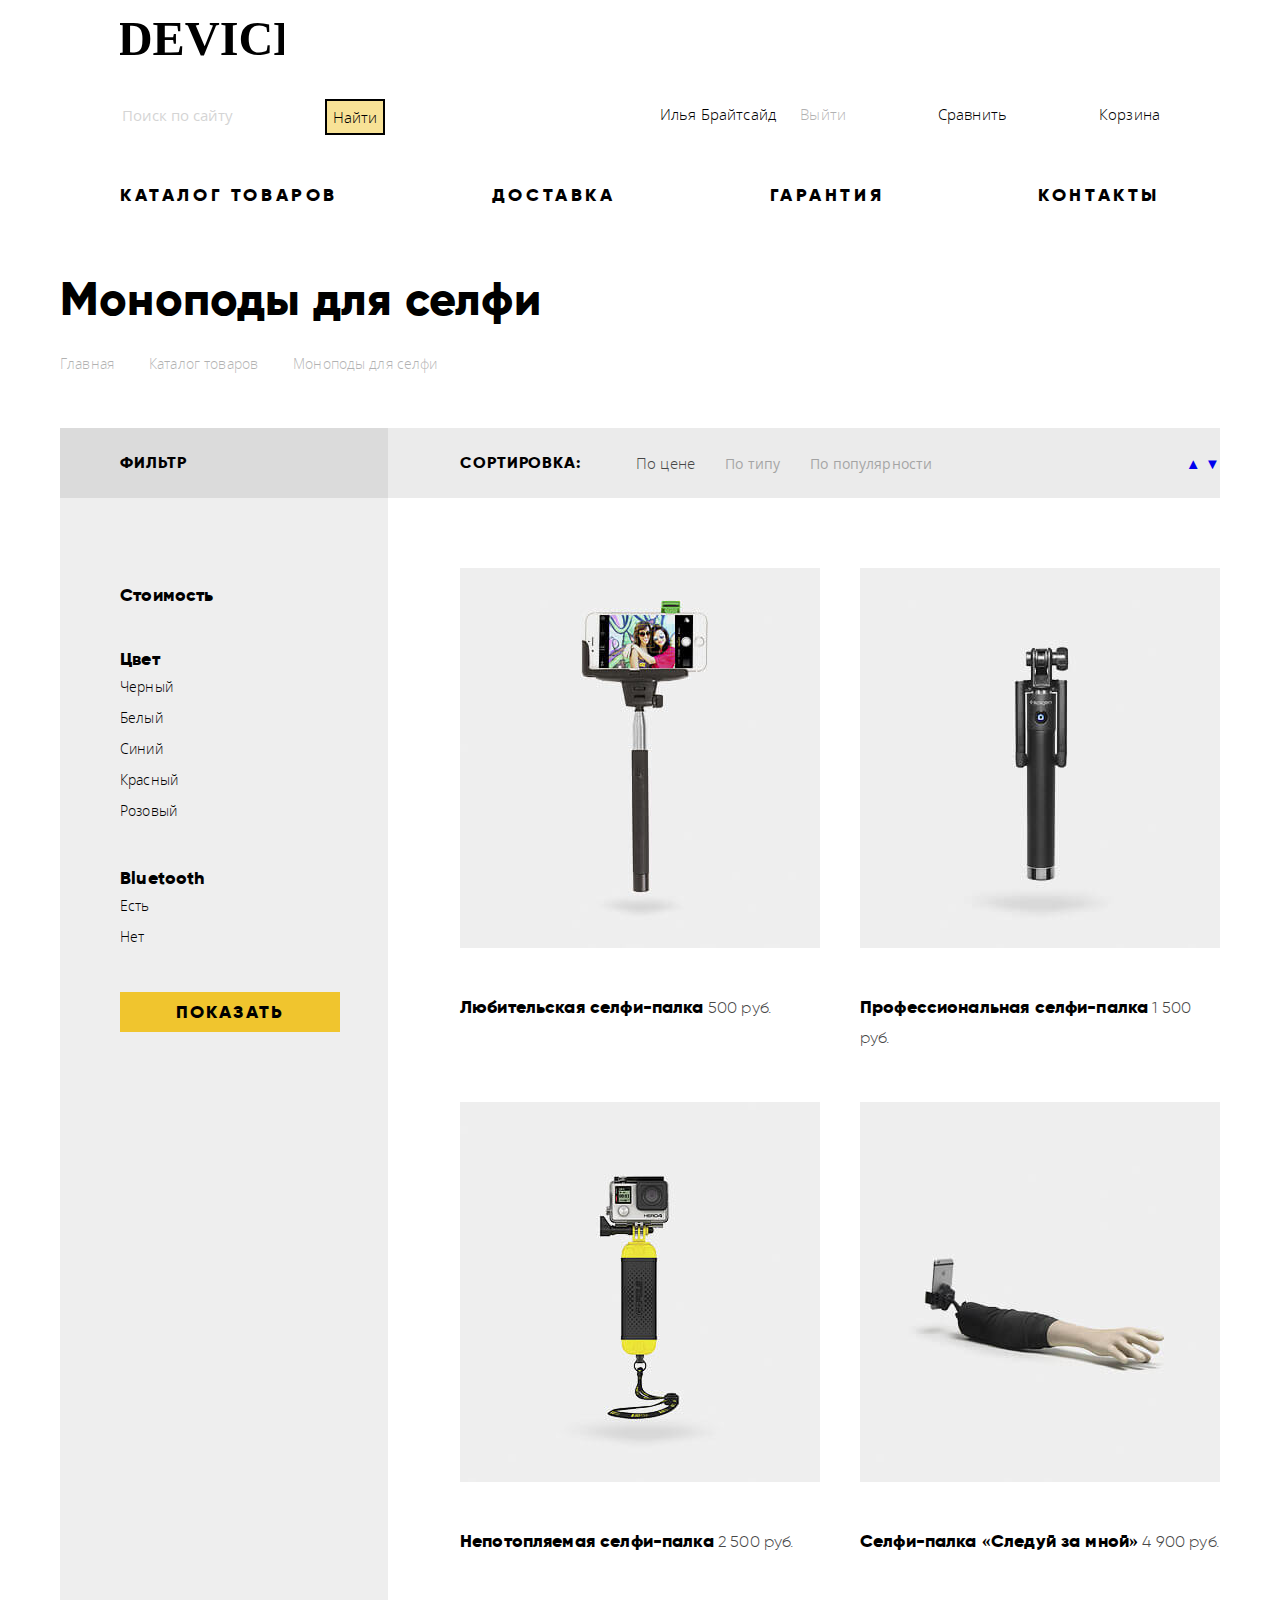
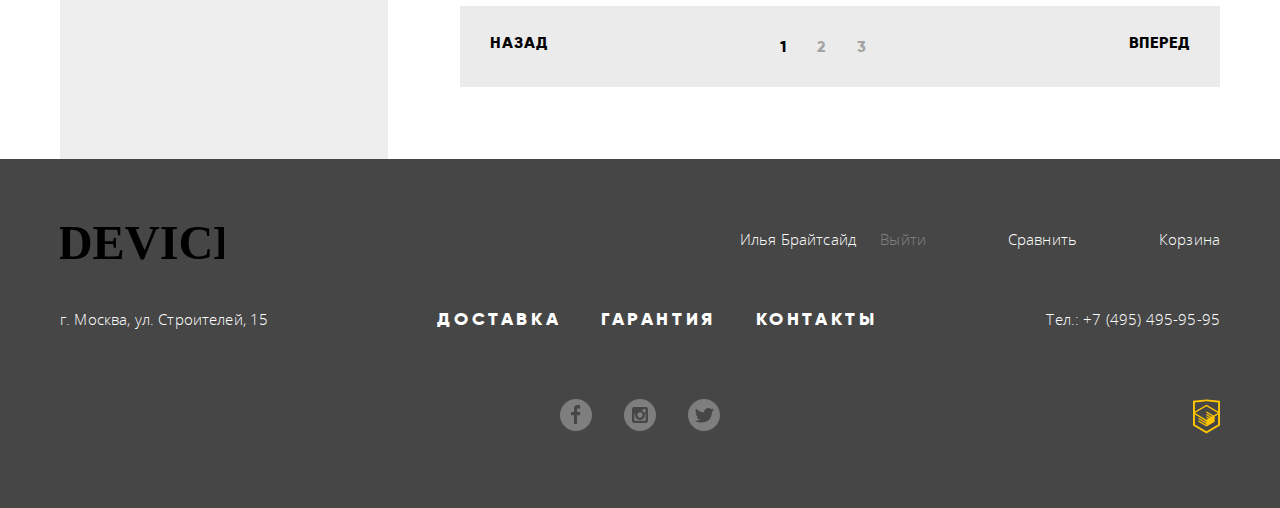
==== commit 3143972b: "Сетки" ====
--- a/catalog.html
+++ b/catalog.html
@@ -11,36 +11,36 @@
 
 	<header class="header">
 		<div class="container">
-			<a class="header-logo index-logo" href="index.html"><img src="img/logo.svg" width="164" height="36" alt="Логотип"></a>
-
-			<nav class="header-navigation">
-
-				<form class="header-navigation-search" method="post" action="https://echo.htmlacademy.ru">
-					<input type="search" name="search" placeholder="Поиск по сайту">
-					<button class="search-btn" type="submit">Найти</button>
-				</form>
-
-				<ul class="header-user-navigation">
-					<li class="header-user-navigation-login">
-						<a href="#" class="header-user-navigation-link">Илья Брайтсайд</a>
-						<a href="#" class="header-user-navigation-link">Выйти</a>
-					</li>
-					<li class="header-user-navigation-comparison"><a class="header-user-navigation-link" href="#">Сравнить</a></li>
-					<li class="header-user-navigation-cart"><a class="header-user-navigation-link" href="#">Корзина</a></li>
-				</ul>
+			<a href="index.html"><img class="header-logo index-logo" src="img/logo.svg" width="164" height="36" alt="Логотип"></a>
+
+			<nav>
+				<div class="header-navigation">
+					<form class="header-navigation-search" method="post" action="https://echo.htmlacademy.ru">
+						<input type="search" name="search" placeholder="Поиск по сайту">
+						<button class="search-btn" type="submit">Найти</button>
+					</form>
+
+					<ul class="header-user-navigation">
+						<li class="header-user-navigation-login">
+							<a href="#" class="header-user-navigation-link">Илья Брайтсайд</a>
+							<a href="#" class="header-user-navigation-link">Выйти</a>
+						</li>
+						<li class="header-user-navigation-comparison"><a class="header-user-navigation-link" href="#">Сравнить</a></li>
+						<li class="header-user-navigation-cart"><a class="header-user-navigation-link" href="#">Корзина</a></li>
+					</ul>
+				</div>
 
 				<ul class="header-menu">
-
 					<li class="header-menu-item">
 						<a class="header-menu-link" href="#">Каталог товаров</a>
-						<ul class="header-menu-item-list">
+						<!-- <ul class="header-menu-item-list">
 							<li class="header-menu-sub-item"><a class="header-menu-sub-link" href="#">Виртуальная реальность</a></li>
 							<li class="header-menu-sub-item"><a class="header-menu-sub-link" href="#">Моноподы для селфи</a></li>
 							<li class="header-menu-sub-item"><a class="header-menu-sub-link" href="#">Экшн-камеры</a></li>
 							<li class="header-menu-sub-item"><a class="header-menu-sub-link" href="#">Фитнес-браслеты</a></li>
 							<li class="header-menu-sub-item"><a class="header-menu-sub-link" href="#">Умные часы</a></li>
 							<li class="header-menu-sub-item"><a class="header-menu-sub-link" href="#">Квадрокоптеры</a></li>
-						</ul>
+						</ul> -->
 					</li>
 
 					<li class="header-menu-item"><a class="header-menu-link" href="#">Доставка</a></li>
@@ -54,7 +54,7 @@
 
 	<main class="container">
 
-		<h1 class="page-title">Моноподы для селфи</h1>
+		<h1 class="catalog-title page-title">Моноподы для селфи</h1>
 
 		<nav>
 			<ul class="breadcrumbs">
@@ -64,151 +64,166 @@
 			</ul>
 		</nav>
 
-		<section class="filter">
-
-			<h2 class="filter-title">Фильтр</h2>
-
-			<form class="filter-form" action="https://echo.htmlacademy.ru" method="get">
-
-				<div>
-					<div>
-						<span></span>
-						<span></span>
+		<div class="catalog-grid">
+			<section class="filter">
+
+				<h2 class="filter-title">Фильтр</h2>
+
+				<form class="filter-form" action="https://echo.htmlacademy.ru" method="get">
+
+					<fieldset class="filter-form-field">
+
+						<legend class="filter-form-field-title">Стоимость</legend>
+
+						<div>
+							<div>
+								<span></span>
+								<span></span>
+							</div>
+						</div> <!-- доделать -->
+					</fieldset>
+
+					<fieldset class="filter-form-field">
+
+						<legend class="filter-form-field-title">Цвет</legend>
+
+						<div class="filter-form-checkbox">
+							<input class="visually-hidden" type="checkbox" name="black" id="checkbox-black" checked>
+							<label class="checkbox-icon" for="checkbox-black">Черный</label>
+						</div>
+
+						<div class="filter-form-checkbox">
+							<input class="visually-hidden" type="checkbox" name="white" id="checkbox-white">
+							<label class="checkbox-icon" for="checkbox-white">Белый</label>
+						</div>
+
+						<div class="filter-form-checkbox">
+							<input class="visually-hidden" type="checkbox" name="blue" id="checkbox-blue" checked>
+							<label class="checkbox-icon" for="checkbox-blue">Синий</label>
+						</div>
+
+						<div class="filter-form-checkbox">
+							<input class="visually-hidden" type="checkbox" name="red" id="checkbox-red" checked>
+							<label class="checkbox-icon" for="checkbox-red">Красный</label>
+						</div>
+
+						<div class="filter-form-checkbox">
+							<input class="visually-hidden" type="checkbox" name="pink" id="checkbox-pink">
+							<label class="checkbox-icon" for="checkbox-pink">Розовый</label>
+						</div>
+
+					</fieldset>
+
+					<fieldset class="filter-form-field">
+
+						<legend class="filter-form-field-title">Bluetooth</legend>
+
+						<div class="filter-form-field-radio">
+							<input class="visually-hidden" type="radio" name="bluetooth-option" value="yes" id="yes-option" checked>
+							<label class="radio-icon" for="yes-option">Есть</label>
+						</div>
+
+						<div class="filter-form-field-radio">
+							<input class="visually-hidden" type="radio" name="bluetooth-option" value="no" id="no-option">
+							<label class="radio-icon" for="no-option">Нет</label>
+						</div>
+					</fieldset>
+
+					<button class="btn" type="submit">Показать</button>
+
+				</form>
+
+			</section>
+
+			<section class="catalog">
+
+				<h2 class="visually-hidden">Каталог товаров</h2>
+
+				<section class="sort">
+
+					<h2 class="sort-title">Сортировка:</h2>
+
+					<ul class="sort-list">
+						<li class="sort-list-item"><a class="sort-list-link-active">По цене</a></li>
+						<li class="sort-list-item"><a class="sort-list-link" href="#">По типу</a></li>
+						<li class="sort-list-item"><a class="sort-list-link" href="#">По популярности</a></li>
+					</ul>
+
+					<div class="sort-btn">
+						<a class="sort-btn-up" href="#" aria-label="Сортировать снизу вверх">▲</a>
+						<a class="sort-btn-down sort-btn-active" href="#" aria-label="Сортировать сверху вниз">▼</a>
 					</div>
-				</div> <!-- доделать -->
-
-				<fieldset class="filter-form-field">
-
-					<legend class="filter-form-field-title">Цвет</legend>
-
-					<div class="filter-form-checkbox">
-						<input class="visually-hidden" type="checkbox" name="black" id="checkbox-black" checked>
-						<label class="checkbox-icon" for="checkbox-black">Черный</label>
-					</div>
-
-					<div class="filter-form-checkbox">
-						<input class="visually-hidden" type="checkbox" name="white" id="checkbox-white">
-						<label class="checkbox-icon" for="checkbox-white">Белый</label>
-					</div>
-
-					<div class="filter-form-checkbox">
-						<input class="visually-hidden" type="checkbox" name="blue" id="checkbox-blue" checked>
-						<label class="checkbox-icon" for="checkbox-blue">Синий</label>
-					</div>
-
-					<div class="filter-form-checkbox">
-						<input class="visually-hidden" type="checkbox" name="red" id="checkbox-red" checked>
-						<label class="checkbox-icon" for="checkbox-red">Красный</label>
-					</div>
-
-					<div class="filter-form-checkbox">
-						<input class="visually-hidden" type="checkbox" name="pink" id="checkbox-pink">
-						<label class="checkbox-icon" for="checkbox-pink">Розовый</label>
-					</div>
-
-				</fieldset>
-
-				<fieldset class="filter-form-field">
-
-					<legend class="filter-form-field-title">Bluetooth</legend>
-
-					<div class="filter-form-field-radio">
-						<input class="visually-hidden" type="radio" name="bluetooth-option" value="yes" id="yes-option" checked>
-						<label class="radio-icon" for="yes-option">Есть</label>
-					</div>
-
-					<div class="filter-form-field-radio">
-						<input class="visually-hidden" type="radio" name="bluetooth-option" value="no" id="no-option">
-						<label class="radio-icon" for="no-option">Нет</label>
-					</div>
-				</fieldset>
-
-				<button class="btn" type="submit">Показать</button>
-
-			</form>
-
-		</section>
-
-		<section class="catalog">
-
-			<h2 class="visually-hidden">Каталог товаров</h2>
-
-			<section class="sort">
-
-				<h2 class="sort-list-title">Сортировка:</h2>
-
-				<ul class="sort-list">
-					<li class="sort-list-item"><a class="sort-list-link-active">По цене</a></li>
-					<li class="sort-list-item"><a class="sort-list-link" href="#">По типу</a></li>
-					<li class="sort-list-item"><a class="sort-list-link" href="#">По популярности</a></li>
+				</section>
+
+
+				<ul class="catalog-list">
+					<li class="catalog-list-item">
+						<img src="img/item-1.jpg" width="360" height="380" alt="Любительская селфи-палка">
+						<div class="catalog-list-item-info">
+							<a class="catalog-list-item-title" href="#">Любительская селфи-палка</a>
+							<span class="catalog-list-item-price">500 руб.</span>
+						</div>
+						<!-- <div class="catalog-list-item-btn">
+							<button class="btn" type="button">В корзину</button>
+							<button class="btn-comparison">Добавить к сравнению</button>
+						</div> -->
+					</li>
+
+					<li class="catalog-list-item">
+						<img src="img/item-2.jpg" width="360" height="380" alt="Профессиональная селфи-палка">
+						<div class="catalog-list-item-info">
+							<a class="catalog-list-item-title" href="#">Профессиональная селфи-палка</a>
+							<span class="catalog-list-item-price">1 500 руб.</span>
+						</div>
+						<!-- <div class="catalog-list-item-btn">
+							<button class="btn" type="button">В корзину</button>
+							<button class="btn-comparison">Добавить к сравнению</button>
+						</div> -->
+					</li>
+
+					<li class="catalog-list-item">
+						<img src="img/item-3.jpg" width="360" height="380" alt="Непотопляемая селфи-палка">
+						<div class="catalog-list-item-info">
+							<a class="catalog-list-item-title" href="#">Непотопляемая селфи-палка</a>
+							<span class="catalog-list-item-price">2 500 руб.</span>
+						</div>
+						<!-- <div class="catalog-list-item-btn">
+							<button class="btn" type="button">В корзину</button>
+							<button class="btn-comparison">Добавить к сравнению</button>
+						</div> -->
+					</li>
+
+					<li class="catalog-list-item">
+						<img src="img/item-4.jpg" width="360" height="380" alt="Селфи-палка «Следуй за мной»">
+						<div class="catalog-list-item-info">
+							<a class="catalog-list-item-title" href="#">Селфи-палка «Следуй за мной»</a>
+							<span class="catalog-list-item-price">4 900 руб.</span>
+						</div>
+						<!-- <div class="catalog-list-item-btn">
+							<button class="btn" type="button">В корзину</button>
+							<button class="btn-comparison">Добавить к сравнению</button>
+						</div> -->
+					</li>
 				</ul>
 
-				<div class="sort-btn">
-					<a class="sort-btn-up" href="#" aria-label="Сортировать снизу вверх">^</a>
-					<a class="sort-btn-down sort-btn-active" href="#" aria-label="Сортировать сверху вниз">v</a>
-				</div>
-			</section>
-
-
-			<ul class="catalog-list">
-				<li class="catalog-list-item">
-					<img src="img/item-1.jpg" width="360" height="380" alt="Любительская селфи-палка">
-					<a class="catalog-list-item-title" href="#">Любительская селфи-палка</a>
-					<span class="catalog-list-item-price">500 руб.</span>
-					<div class="catalog-list-item-btn">
-						<button class="btn" type="button">В корзину</button>
-						<button class="btn-comparison">Добавить к сравнению</button>
-					</div>
-				</li>
-
-				<li class="catalog-list-item">
-					<img src="img/item-2.jpg" width="360" height="380" alt="Профессиональная селфи-палка">
-					<a class="catalog-list-item-title" href="#">Профессиональная селфи-палка</a>
-					<span class="catalog-list-item-price">1 500 руб.</span>
-					<div class="catalog-list-item-btn">
-						<button class="btn" type="button">В корзину</button>
-						<button class="btn-comparison">Добавить к сравнению</button>
-					</div>
-				</li>
-
-				<li class="catalog-list-item">
-					<img src="img/item-3.jpg" width="360" height="380" alt="Непотопляемая селфи-палка">
-					<a class="catalog-list-item-title" href="#">Непотопляемая селфи-палка</a>
-					<span class="catalog-list-item-price">2 500 руб.</span>
-					<div class="catalog-list-item-btn">
-						<button class="btn" type="button">В корзину</button>
-						<button class="btn-comparison">Добавить к сравнению</button>
-					</div>
-				</li>
-
-				<li class="catalog-list-item">
-					<img src="img/item-4.jpg" width="360" height="380" alt="Селфи-палка «Следуй за мной»">
-					<a class="catalog-list-item-title" href="#">Селфи-палка «Следуй за мной»</a>
-					<span class="catalog-list-item-price">4 900 руб.</span>
-					<div class="catalog-list-item-btn">
-						<button class="btn" type="button">В корзину</button>
-						<button class="btn-comparison">Добавить к сравнению</button>
-					</div>
-				</li>
-			</ul>
-
-			<section class="pagination">
-
-				<h2 class="visually-hidden">Навигация по страницам</h2>
-
-				<nav>
-					<a class="pagination-btn pagination-btn-prev" href="#">Назад</a>
-
-					<ul class="pagination-list">
-						<li class="pagination-list-item"><a class="pagination-list-link pagination-list-link-active">1</a></li>
-						<li class="pagination-list-item"><a class="pagination-list-link" href="#">2</a></li>
-						<li class="pagination-list-item"><a class="pagination-list-link" href="#">3</a></li>
-					</ul>
-
-					<a class="pagination-btn pagination-btn-next" href="#">Вперед</a>
-				</nav>
-			</section>
-		</section>
+				<section class="pagination">
+
+					<h2 class="visually-hidden">Навигация по страницам</h2>
+
+					<nav>
+						<a class="pagination-btn pagination-btn-prev" href="#">Назад</a>
+
+						<ul class="pagination-list">
+							<li class="pagination-list-item"><a class="pagination-list-link pagination-list-link-active">1</a></li>
+							<li class="pagination-list-item"><a class="pagination-list-link" href="#">2</a></li>
+							<li class="pagination-list-item"><a class="pagination-list-link" href="#">3</a></li>
+						</ul>
+
+						<a class="pagination-btn pagination-btn-next" href="#">Вперед</a>
+					</nav>
+				</section>
+			</section>
+		</div>
 	</main>
 
 
@@ -250,7 +265,7 @@
 				<span class="footer-phone">Тел.: +7 (495) 495-95-95</span>
 			</section>
 
-			<section class="footer-down">
+			<section class="footer-bottom">
 
 				<h3 class="visually-hidden">Наши социальные сети:</h3>
 
--- a/css/style.css
+++ b/css/style.css
@@ -41,16 +41,24 @@
 	text-decoration: none;
 }
 
+.container {
+	width: 1160px;
+	margin: 0 auto;
+	padding: 0 20px;
+}
+
 .visually-hidden {
 	color: pink; /*для видимости*/
-	/*position: absolute;
+	position: absolute;
 	clip: rect(0 0 0 0);
 	width: 1px;
 	height: 1px;
-	margin: -1px;*/
+	margin: -1px;
 }
 
 .btn {
+	width: 220px;
+	height: 40px;
 	font-family: 'Gilroy';
 	text-align: center;
 	font-size: 18px;
@@ -74,6 +82,8 @@
 }
 
 .page-title {
+	margin: 0;
+	padding: 0;
 	font-family: 'Gilroy';
 	font-size: 47px;
 	font-weight: 800;
@@ -82,20 +92,38 @@
 	color: #000000;
 }
 
+.header {
+
+}
+
 .header-logo {
-
-}
-
-a.index-logo:hover,
-a.index-logo:focus {
-	opacity: 0.6;
-}
-
-a.index-logo:active {
+	padding-top: 20px;
+	padding-left: 60px;
+	padding-bottom: 34px;
+}
+
+a .index-logo:hover,
+a .index-logo:focus {
+	opacity: 0.6;
+}
+
+a .index-logo:active {
 	opacity: 0.3;
 }
 
 /*Как стилизовать плейсхолдеры, чтобы был постоянный бэкграунд-колор шапки без прозрачности или белого фона?*/
+
+.header-navigation {
+	display: flex;
+	justify-content: space-between;
+	flex-wrap: wrap;
+	padding: 0 60px;
+	padding-bottom: 45px;
+}
+
+.header-navigation-search {
+	width: 440px;
+}
 
 .header-navigation-search input {
 	color: #000000;
@@ -131,11 +159,21 @@
 	color: rgba(255, 255, 255, 0.3);
 }
 
+.header-user-navigation {
+	display: flex;
+	justify-content: space-between;
+	width: 500px;
+	margin: 0;
+	padding: 0;
+	list-style: none;
+}
+
 .header-user-navigation-link {
 	color: #000000;
 }
 
 .header-user-navigation-link:nth-child(2) {
+	margin-left: 20px;
 	opacity: 0.3;
 }
 
@@ -148,6 +186,15 @@
 	opacity: 0.3;
 }
 
+.header-menu {
+	display: flex;
+	justify-content: space-between;
+	list-style: none;
+	margin: 0;
+	padding: 0 60px;
+	padding-bottom: 65px;
+}
+
 .header-menu-link {
 	color: #000000;
 	font-family: 'Gilroy';
@@ -167,11 +214,6 @@
 	opacity: 0.3;
 }
 
-.header-menu-sub-item {
-	list-style: none;
-
-}
-
 .header-menu-sub-link {
 	line-height: 36px;
 	color: #000000;
@@ -186,12 +228,44 @@
 	opacity: 0.3;
 }
 
+.slider-first {
+	display: flex;
+	justify-content: space-between;
+	padding-bottom: 95px;
+}
+
+.slider-img {
+	width: 560px;
+	margin-right: 60px;
+}
+
+.slider-info {
+	width: 560px;
+	margin-right: auto;
+}
+
 .slider-info-title {
+	width: 500px;
+	margin: 0;
+	padding-top: 80px;
+	padding-bottom: 35px;
 	color: #000000;
 	font-family: 'gilroy';
 	font-size: 47px;
 	font-weight: 800;
 	line-height: 56px;
+}
+
+.slider-info-description {
+	width: 500px;
+	margin: 0;
+	padding: 0;
+}
+
+.slider-details {
+	width: 500px;
+	margin: 0;
+	padding: 0;
 }
 
 .slider-details-value-item {
@@ -202,18 +276,36 @@
 	line-height: 48px;
 }
 
-.slider-details-value-item {
+.slider-details-title-item {
 	font-size: 13px;
 	line-height: 20px;
 	letter-spacing: 0.13px;
 }
 
+.popular-items-list {
+	display: flex;
+	justify-content: space-between;
+	margin: 0;
+	padding: 0;
+	padding-bottom: 85px;
+	list-style: none;
+}
+
+.popular-items-list-item {
+	width: 160px;
+}
+
+.popular-items-list-link img {
+	padding-bottom: 35px;
+}
+
 .popular-items-list-link {
 	color: #000000;
 	font-family: 'gilroy';
 	font-size: 18px;
 	font-weight: 800;
 	line-height: 24px;
+	letter-spacing: 0.18px;
 }
 
 .popular-items-list-link:hover,
@@ -223,6 +315,30 @@
 
 .popular-items-list-link:active {
 	opacity: 0.3;
+}
+
+.service-slider {
+	display: flex;
+	padding-bottom: 95px;
+}
+
+.service-slider-navigation {
+	width: 300px;
+	margin-right: 120px;
+}
+
+.service-slider-option {
+	width: 760px;
+}
+
+.service-slider-title {
+	padding-bottom: 40px;
+}
+
+.service-slider-description {
+	width: 460px;
+	margin: 0;
+	padding: 0;
 }
 
 .service-slider-navigation button {
@@ -250,6 +366,19 @@
 	background-color: #000000;
 }
 
+.brands-list {
+	display: flex;
+	justify-content: space-around;
+	margin: 0;
+	padding: 0;
+	padding-bottom: 90px;
+	list-style: none;
+}
+
+.brands-list-item {
+	width: 260px;
+}
+
 .brands-list-link {
 	opacity: 0.2;
 	filter: grayscale(100%);
@@ -261,12 +390,27 @@
 	filter: none;
 }
 
+.about-us-and-contacts {
+	display: flex;
+	justify-content: space-between;
+	padding-bottom: 90px;
+}
+
+.about-us {
+	width: 460px;
+	margin-right: 140px;
+}
+
 .about-us-list-item {
 	color: #000000;
 	font-family: 'Gilroy';
 	font-size: 16px;
 	font-weight: 800;
 	line-height: 40px;
+}
+
+.contacts {
+	width: 560px;
 }
 
 .footer {
@@ -274,8 +418,24 @@
 	background-color: #464646;
 }
 
+.footer-top {
+	display: flex;
+	justify-content: space-between;
+	padding-top: 65px;
+	padding-bottom: 35px;
+}
+
 .footer-logo {
 
+}
+
+.footer-user-navigation {
+	display: flex;
+	justify-content: space-between;
+	width: 480px;
+	margin: 0;
+	padding: 0;
+	list-style: none;
 }
 
 .footer-user-navigation-link {
@@ -283,6 +443,7 @@
 }
 
 .footer-user-navigation-link:nth-child(2) {
+	margin-left: 20px;
 	opacity: 0.3;
 }
 
@@ -295,6 +456,21 @@
 	opacity: 0.3;
 }
 
+.footer-middle {
+	display: flex;
+	justify-content: space-between;
+	padding-bottom: 65px;
+}
+
+.footer-menu {
+	display: flex;
+	justify-content: space-between;
+	width: 440px;
+	margin: 0;
+	padding: 0;
+	list-style: none;
+}
+
 .footer-menu-link {
 	color: #ffffff;
 	font-family: 'Gilroy';
@@ -312,6 +488,22 @@
 
 .footer-menu-link:active {
 	opacity: 0.3;
+}
+
+.footer-bottom {
+	display: flex;
+	justify-content: center;
+	padding-bottom: 65px;
+}
+
+.footer-social {
+	display: flex;
+	justify-content: space-between;
+	width: 160px;
+	margin: 0 auto;
+	margin-left: 500px;
+	padding: 0;
+	list-style: none;
 }
 
 .footer-social-link {
@@ -362,7 +554,21 @@
 
 /*Внутренняя страница*/
 
+.catalog-title {
+	padding-bottom: 25px;
+}
+
+.breadcrumbs {
+	display: flex;
+	margin: 0;
+	padding: 0;
+	padding-bottom: 50px;
+	width: 1040px;
+	list-style: none;
+}
+
 .breadcrumbs-link {
+	margin-right: 35px;
 	color: #000000;
 	opacity: 0.3;
 	font-size: 14px;
@@ -379,22 +585,54 @@
 	opacity: 0.1;
 }
 
+.catalog-grid {
+	display: flex;
+}
+
+.filter {
+	display: flex;
+	flex-direction: column;
+	flex-wrap: wrap;
+	background-color: #eeeeee;
+}
+
 .filter-title {
+	display: flex;
+	align-items: center;
+	width: 200px;
+	height: 70px;
+	margin: 0;
+	margin-bottom: 70px;
+	padding-left: 60px;
+	padding-right: 68px;
 	color: #000000;
 	font-family: 'Gilroy';
 	font-size: 16px;
 	font-weight: 800;
 	line-height: 24px;
+	text-align: left;
 	text-transform: uppercase;
 	letter-spacing: 0.91px;
 	background-color: #dbdbdb;
 }
 
 .filter-form {
-	background-color: #eeeeee;
+	width: 200px;
+	padding-left: 60px;
+	padding-right: 68px;
+}
+
+.filter-form-field {
+	margin: 0;
+	padding: 0;
+	margin-top: 15px;
+	margin-bottom: 40px;
+	border: none;
 }
 
 .filter-form-field-title {
+	margin: 0;
+	padding: 0;
 	color: #000000;
 	font-family: 'Gilroy';
 	font-size: 18px;
@@ -411,10 +649,17 @@
 }
 
 .sort {
+	display: flex;
+	align-items: center;
+	height: 70px;
+	padding-left: 72px;
 	background-color: #ebebeb;
 }
 
-.sort-list-title {
+.sort-title {
+	margin: 0;
+	margin-right: 55px;
+	padding: 0;
 	color: #000000;
 	font-family: 'Gilroy';
 	font-size: 16px;
@@ -425,7 +670,14 @@
 }
 
 .sort-list {
-	list-style: none;
+	display: flex;
+	margin: 0;
+	padding: 0;
+	list-style: none;
+}
+
+.sort-list-item {
+	margin-right: 30px;
 }
 
 .sort-list-link {
@@ -449,6 +701,21 @@
 	opacity: 1.0;
 }
 
+.sort-btn {
+	margin-left: auto;
+}
+
+.catalog-list {
+	display: flex;
+	justify-content: space-between;
+	flex-wrap: wrap;
+	margin: 0;
+	padding: 0;
+	padding-top: 70px;
+	padding-left: 72px;
+	list-style: none;
+}
+
 .catalog-list-item-title {
 	color: #000000;
 	font-family: 'Gilroy';
@@ -456,6 +723,18 @@
 	font-weight: 800;
 	line-height: 24px;s
 	letter-spacing: 0.18px;
+}
+
+.catalog-list-item {
+	width: 360px;
+}
+
+.catalog-list-item img {
+	margin-bottom: 35px;
+}
+
+.catalog-list-item-info {
+	margin-bottom: 50px;
 }
 
 .catalog-list-item-price {
@@ -487,6 +766,26 @@
 	opacity: 0.2;
 }
 
+.pagination nav {
+	display: flex;
+	justify-content: space-between;
+	margin-left: 72px;
+	margin-bottom: 72px;
+	padding: 25px 30px;
+	background-color: #ebebeb;
+}
+
+.pagination-list {
+	display: flex;
+	margin: 0;
+	padding: 0;
+	list-style: none;
+}
+
+.pagination-list-item {
+	margin-right: 30px;
+}
+
 .pagination-btn {
 	color: #000000;
 	font-family: 'Gilroy';
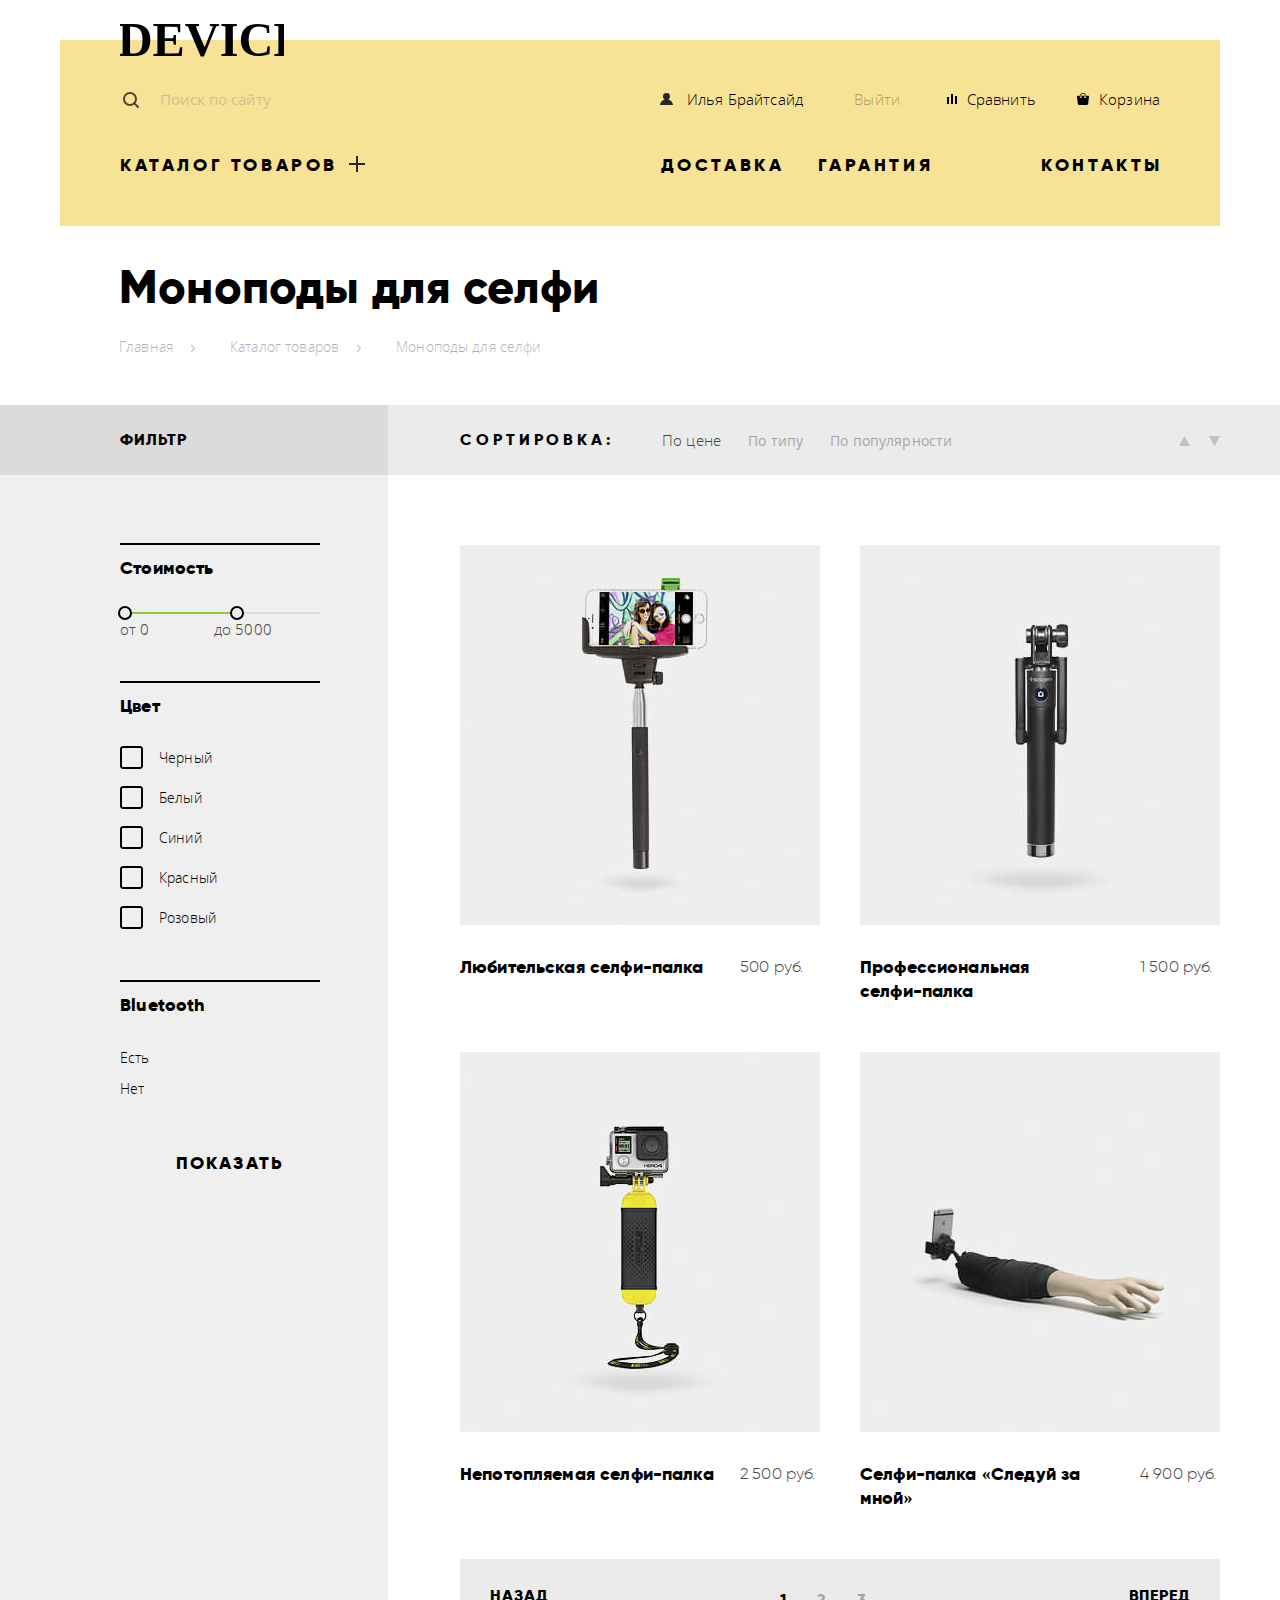
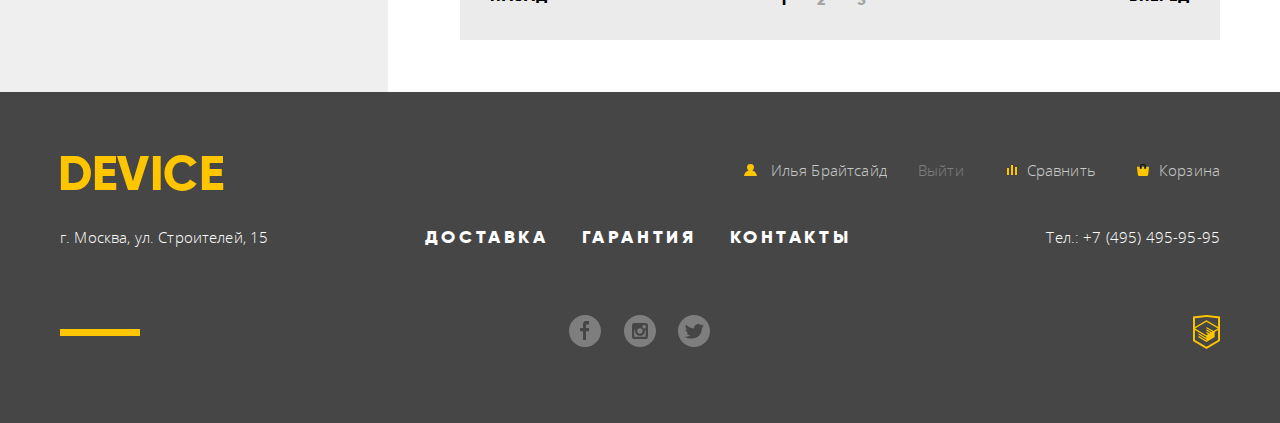
==== commit 00a6b4de: "the end" ====
--- a/catalog.html
+++ b/catalog.html
@@ -9,14 +9,14 @@
 <body>
 
 
-	<header class="header">
+	<header class="header header-catalog">
 		<div class="container">
 			<a href="index.html"><img class="header-logo index-logo" src="img/logo.svg" width="164" height="36" alt="Логотип"></a>
 
 			<nav>
 				<div class="header-navigation">
 					<form class="header-navigation-search" method="post" action="https://echo.htmlacademy.ru">
-						<input type="search" name="search" placeholder="Поиск по сайту">
+						<input class="search-placeholder" type="search" name="search" placeholder="Поиск по сайту">
 						<button class="search-btn" type="submit">Найти</button>
 					</form>
 
@@ -33,14 +33,22 @@
 				<ul class="header-menu">
 					<li class="header-menu-item">
 						<a class="header-menu-link" href="#">Каталог товаров</a>
-						<!-- <ul class="header-menu-item-list">
-							<li class="header-menu-sub-item"><a class="header-menu-sub-link" href="#">Виртуальная реальность</a></li>
-							<li class="header-menu-sub-item"><a class="header-menu-sub-link" href="#">Моноподы для селфи</a></li>
-							<li class="header-menu-sub-item"><a class="header-menu-sub-link" href="#">Экшн-камеры</a></li>
-							<li class="header-menu-sub-item"><a class="header-menu-sub-link" href="#">Фитнес-браслеты</a></li>
-							<li class="header-menu-sub-item"><a class="header-menu-sub-link" href="#">Умные часы</a></li>
-							<li class="header-menu-sub-item"><a class="header-menu-sub-link" href="#">Квадрокоптеры</a></li>
-						</ul> -->
+						<ul class="header-menu-sub-menu">
+
+							<li class="header-menu-sub-item">
+								<a class="header-menu-sub-link" href="#">Виртуальная реальность</a>
+								<a class="header-menu-sub-link" href="catalog.html">Моноподы для селфи</a>
+								<a class="header-menu-sub-link" href="#">Экшн-камеры</a>
+							</li>
+
+							<li class="header-menu-sub-item">
+								<a class="header-menu-sub-link" href="#">Фитнес-браслеты</a>
+								<a class="header-menu-sub-link" href="#">Умные часы</a>
+							</li>
+
+							<li class="header-menu-sub-item"><a class="header-menu-sub-link" href="catalog.html">Квадрокоптеры</a></li>
+
+						</ul>
 					</li>
 
 					<li class="header-menu-item"><a class="header-menu-link" href="#">Доставка</a></li>
@@ -52,92 +60,23 @@
 	</header>
 
 
-	<main class="container">
-
-		<h1 class="catalog-title page-title">Моноподы для селфи</h1>
-
-		<nav>
-			<ul class="breadcrumbs">
-				<li class="breadcrumbs-item"><a class="breadcrumbs-link" href="index.html">Главная</a></li>
-				<li class="breadcrumbs-item"><a class="breadcrumbs-link" href="#">Каталог товаров</a></li>
-				<li class="breadcrumbs-item"><a class="breadcrumbs-link breadcrumbs-link-active">Моноподы для селфи</a></li>
-			</ul>
-		</nav>
-
-		<div class="catalog-grid">
-			<section class="filter">
-
+	<main>
+
+		<div class="container">
+			<h1 class="catalog-title page-title">Моноподы для селфи</h1>
+
+			<nav>
+				<ul class="breadcrumbs">
+					<li class="breadcrumbs-item"><a class="breadcrumbs-link" href="index.html">Главная</a></li>
+					<li class="breadcrumbs-item"><a class="breadcrumbs-link" href="#">Каталог товаров</a></li>
+					<li class="breadcrumbs-item"><a class="breadcrumbs-link breadcrumbs-link-active">Моноподы для селфи</a></li>
+				</ul>
+			</nav>
+		</div>
+
+		<div class="catalog-titles">
+			<div class="container">
 				<h2 class="filter-title">Фильтр</h2>
-
-				<form class="filter-form" action="https://echo.htmlacademy.ru" method="get">
-
-					<fieldset class="filter-form-field">
-
-						<legend class="filter-form-field-title">Стоимость</legend>
-
-						<div>
-							<div>
-								<span></span>
-								<span></span>
-							</div>
-						</div> <!-- доделать -->
-					</fieldset>
-
-					<fieldset class="filter-form-field">
-
-						<legend class="filter-form-field-title">Цвет</legend>
-
-						<div class="filter-form-checkbox">
-							<input class="visually-hidden" type="checkbox" name="black" id="checkbox-black" checked>
-							<label class="checkbox-icon" for="checkbox-black">Черный</label>
-						</div>
-
-						<div class="filter-form-checkbox">
-							<input class="visually-hidden" type="checkbox" name="white" id="checkbox-white">
-							<label class="checkbox-icon" for="checkbox-white">Белый</label>
-						</div>
-
-						<div class="filter-form-checkbox">
-							<input class="visually-hidden" type="checkbox" name="blue" id="checkbox-blue" checked>
-							<label class="checkbox-icon" for="checkbox-blue">Синий</label>
-						</div>
-
-						<div class="filter-form-checkbox">
-							<input class="visually-hidden" type="checkbox" name="red" id="checkbox-red" checked>
-							<label class="checkbox-icon" for="checkbox-red">Красный</label>
-						</div>
-
-						<div class="filter-form-checkbox">
-							<input class="visually-hidden" type="checkbox" name="pink" id="checkbox-pink">
-							<label class="checkbox-icon" for="checkbox-pink">Розовый</label>
-						</div>
-
-					</fieldset>
-
-					<fieldset class="filter-form-field">
-
-						<legend class="filter-form-field-title">Bluetooth</legend>
-
-						<div class="filter-form-field-radio">
-							<input class="visually-hidden" type="radio" name="bluetooth-option" value="yes" id="yes-option" checked>
-							<label class="radio-icon" for="yes-option">Есть</label>
-						</div>
-
-						<div class="filter-form-field-radio">
-							<input class="visually-hidden" type="radio" name="bluetooth-option" value="no" id="no-option">
-							<label class="radio-icon" for="no-option">Нет</label>
-						</div>
-					</fieldset>
-
-					<button class="btn" type="submit">Показать</button>
-
-				</form>
-
-			</section>
-
-			<section class="catalog">
-
-				<h2 class="visually-hidden">Каталог товаров</h2>
 
 				<section class="sort">
 
@@ -150,19 +89,90 @@
 					</ul>
 
 					<div class="sort-btn">
-						<a class="sort-btn-up" href="#" aria-label="Сортировать снизу вверх">▲</a>
-						<a class="sort-btn-down sort-btn-active" href="#" aria-label="Сортировать сверху вниз">▼</a>
+						<a class="sort-btn-up" href="#" aria-label="Сортировать снизу вверх"><svg xmlns="http://www.w3.org/2000/svg" width="11" height="10" viewBox="0 0 11 10"><path fill="#231F20" d="M5.5 0L0 10h11z"/></svg></a>
+						<a class="sort-btn-down sort-btn-active" href="#" aria-label="Сортировать сверху вниз"><svg xmlns="http://www.w3.org/2000/svg" width="11" height="10" viewBox="0 0 11 10"><path fill="#231F20" d="M5.5 10L0 0h11"/></svg></a>
 					</div>
 				</section>
-
-
-				<ul class="catalog-list">
-					<li class="catalog-list-item">
-						<img src="img/item-1.jpg" width="360" height="380" alt="Любительская селфи-палка">
-						<div class="catalog-list-item-info">
-							<a class="catalog-list-item-title" href="#">Любительская селфи-палка</a>
-							<span class="catalog-list-item-price">500 руб.</span>
-						</div>
+			</div>
+		</div>
+
+		<div class="catalog-grid-wrapper">
+			<div class="catalog-grid container">
+
+				<section class="filter">
+
+					<form class="filter-form" action="https://echo.htmlacademy.ru" method="get">
+
+						<fieldset class="filter-form-field">
+
+							<legend class="filter-form-field-title">Стоимость</legend>
+
+							<div class="range-controls">
+								<div class="scale">
+									<div class="bar"></div>
+								</div>
+								<div class="toggle toggle-min"></div>
+								<div class="toggle toggle-max"></div>
+							</div>
+							<div class="selected-price">
+								<span>от 0</span>
+								<span>до 5000</span>
+							</div>
+
+						</fieldset>
+
+						<fieldset class="filter-form-field">
+
+							<legend class="filter-form-field-title">Цвет</legend>
+
+								<input class="visually-hidden" type="checkbox" name="black" id="checkbox-black" checked>
+								<label class="filter-form-checkbox" for="checkbox-black">Черный</label>
+
+								<input class="visually-hidden" type="checkbox" name="white" id="checkbox-white">
+								<label class="filter-form-checkbox" for="checkbox-white">Белый</label>
+
+								<input class="visually-hidden" type="checkbox" name="blue" id="checkbox-blue" checked>
+								<label class="filter-form-checkbox" for="checkbox-blue">Синий</label>
+
+								<input class="visually-hidden" type="checkbox" name="red" id="checkbox-red" checked>
+								<label class="filter-form-checkbox" for="checkbox-red">Красный</label>
+
+								<input class="visually-hidden" type="checkbox" name="pink" id="checkbox-pink">
+								<label class="filter-form-checkbox" for="checkbox-pink">Розовый</label>
+
+						</fieldset>
+
+						<fieldset class="filter-form-field">
+
+							<legend class="filter-form-field-title">Bluetooth</legend>
+
+							<div class="filter-form-field-radio">
+								<input class="visually-hidden" type="radio" name="bluetooth-option" value="yes" id="yes-option" checked>
+								<label class="radio-icon" for="yes-option">Есть</label>
+							</div>
+
+							<div class="filter-form-field-radio">
+								<input class="visually-hidden" type="radio" name="bluetooth-option" value="no" id="no-option">
+								<label class="radio-icon" for="no-option">Нет</label>
+							</div>
+						</fieldset>
+
+						<button class="btn" type="submit">Показать</button>
+
+					</form>
+				</section>
+
+				<section class="catalog">
+
+					<h2 class="visually-hidden">Каталог товаров</h2>
+
+					<ul class="catalog-list">
+						<li class="catalog-list-item">
+							<img src="img/item-1.jpg" width="360" height="380" alt="Любительская селфи-палка">
+							<div class="catalog-list-item-info">
+								<a class="catalog-list-item-title" href="#">Любительская селфи-палка</a>
+								<span class="catalog-list-item-price">500 руб.</span>
+							</div>
 						<!-- <div class="catalog-list-item-btn">
 							<button class="btn" type="button">В корзину</button>
 							<button class="btn-comparison">Добавить к сравнению</button>
@@ -172,7 +182,7 @@
 					<li class="catalog-list-item">
 						<img src="img/item-2.jpg" width="360" height="380" alt="Профессиональная селфи-палка">
 						<div class="catalog-list-item-info">
-							<a class="catalog-list-item-title" href="#">Профессиональная селфи-палка</a>
+							<a class="catalog-list-item-title" href="#">Профессиональная<br> селфи-палка</a>
 							<span class="catalog-list-item-price">1 500 руб.</span>
 						</div>
 						<!-- <div class="catalog-list-item-btn">
@@ -224,61 +234,63 @@
 				</section>
 			</section>
 		</div>
-	</main>
-
-
-	<footer class="footer">
-		<div class="container">
-
-			<section class="footer-top">
-
-				<h3 class="visually-hidden">Карта сайта</h3>
-
-				<a class="footer-logo index-logo" href="index.html"><img src="img/logo.svg" width="164" height="36" alt="Логотип"></a> <!-- поменять на svg -->
-				<nav>
-					<ul class="footer-user-navigation">
-						<li class="footer-user-navigation-login">
-							<a class="footer-user-navigation-link" href="#">Илья Брайтсайд</a>
-							<a class="footer-user-navigation-link" href="#">Выйти</a>
-						</li>
-						<li class="footer-user-navigation-comparison"><a class="footer-user-navigation-link" href="#">Сравнить</a></li>
-						<li class="footer-user-navigation-cart"><a class="footer-user-navigation-link" href="#">Корзина</a></li>
-					</ul>
-				</nav>
-			</section>
-
-			<section class="footer-middle">
-
-				<h3 class="visually-hidden">Наш адрес:</h3>
-
-				<span class="footer-adress">г. Москва, ул. Строителей, 15</span>
-				<nav>
-					<ul class="footer-menu">
-						<li class="footer-menu-item"><a class="footer-menu-link" href="#">Доставка</a></li>
-						<li class="footer-menu-item"><a class="footer-menu-link" href="#">Гарантия</a></li>
-						<li class="footer-menu-item"><a class="footer-menu-link" href="#">Контакты</a></li>
-					</ul>
-				</nav>
-
-				<h3 class="visually-hidden">Наш телефон:</h3>
-
-				<span class="footer-phone">Тел.: +7 (495) 495-95-95</span>
-			</section>
-
-			<section class="footer-bottom">
-
-				<h3 class="visually-hidden">Наши социальные сети:</h3>
-
-				<ul class="footer-social">
-					<li class="footer-social-item"><a class="footer-social-link" href="#"><img src="img/fb.svg" width="32" height="32" alt="Подпишись на Facebook"></a></li>
-					<li class="footer-social-item"><a class="footer-social-link" href="#"><img src="img/instagram.svg" width="32" height="32" alt="Подпишись на Instagram"></a></li>
-					<li class="footer-social-item"><a class="footer-social-link" href="#"><img src="img/twitter.svg" width="32" height="32" alt="Подпишись на Twitter"></a></li>
-				</ul>
-				<a class="footer-html-academy" href="https://htmlacademy.ru/intensive/htmlcss"><img src="img/logo-html.svg" width="27" height="35" alt="Логотип HTML Academy"></a>
-			</section>
-
-		</div>
-	</footer>
+	</div>
+
+</main>
+
+
+<footer class="footer">
+	<div class="container">
+
+		<section class="footer-top">
+
+			<h3 class="visually-hidden">Карта сайта</h3>
+
+			<a class="footer-logo index-logo" href="#"><svg class="footer-logo index-logo" xmlns="http://www.w3.org/2000/svg" width="164" height="36" alt="Логотип"><text transform="matrix(1.827 0 0 1.814 -2.319 34.511)" font-size="26.459" font-family="Gilroy" font-weight="800">DEVICE</text></svg></a>
+			<nav>
+				<ul class="footer-user-navigation">
+					<li class="footer-user-navigation-login">
+						<a class="footer-user-navigation-link" href="#">Илья Брайтсайд</a>
+						<a class="footer-user-navigation-link" href="#">Выйти</a>
+					</li>
+					<li class="footer-user-navigation-comparison"><a class="footer-user-navigation-link" href="#">Сравнить</a></li>
+					<li class="footer-user-navigation-cart"><a class="footer-user-navigation-link" href="#">Корзина</a></li>
+				</ul>
+			</nav>
+		</section>
+
+		<section class="footer-middle">
+
+			<h3 class="visually-hidden">Наш адрес:</h3>
+
+			<span class="footer-adress">г. Москва, ул. Строителей, 15</span>
+			<nav>
+				<ul class="footer-menu">
+					<li class="footer-menu-item"><a class="footer-menu-link" href="#">Доставка</a></li>
+					<li class="footer-menu-item"><a class="footer-menu-link" href="#">Гарантия</a></li>
+					<li class="footer-menu-item"><a class="footer-menu-link" href="#">Контакты</a></li>
+				</ul>
+			</nav>
+
+			<h3 class="visually-hidden">Наш телефон:</h3>
+
+			<span class="footer-phone">Тел.: +7 (495) 495-95-95</span>
+		</section>
+
+		<section class="footer-bottom">
+
+			<h3 class="visually-hidden">Наши социальные сети:</h3>
+
+			<ul class="footer-social">
+				<li class="footer-social-item"><a class="footer-social-link" href="#"><img src="img/fb.svg" width="32" height="32" alt="Подпишись на Facebook"></a></li>
+				<li class="footer-social-item"><a class="footer-social-link" href="#"><img src="img/instagram.svg" width="32" height="32" alt="Подпишись на Instagram"></a></li>
+				<li class="footer-social-item"><a class="footer-social-link" href="#"><img src="img/twitter.svg" width="32" height="32" alt="Подпишись на Twitter"></a></li>
+			</ul>
+			<a class="footer-html-academy" href="https://htmlacademy.ru/intensive/htmlcss"><img src="img/logo-html.svg" width="27" height="35" alt="Логотип HTML Academy"></a>
+		</section>
+
+	</div>
+</footer>
 
 
 </body>
--- a/css/style.css
+++ b/css/style.css
@@ -25,6 +25,8 @@
 	font-weight: 800;
 	font-style: normal;
 }
+
+/*Глобальные стили*/
 
 body {
 	margin: 0;
@@ -41,24 +43,41 @@
 	text-decoration: none;
 }
 
+img {
+	max-width: 100%;
+	height: auto;
+}
+
 .container {
 	width: 1160px;
 	margin: 0 auto;
 	padding: 0 20px;
 }
 
-.visually-hidden {
-	color: pink; /*для видимости*/
-	position: absolute;
-	clip: rect(0 0 0 0);
+.visually-hidden:not(:focus):not(:active),
+input[type="checkbox"].visually-hidden,
+input[type="radio"].visually-hidden {
+	position: absolute;
+
 	width: 1px;
 	height: 1px;
 	margin: -1px;
+	border: 0;
+	padding: 0;
+
+	white-space: nowrap;
+
+	clip-path: inset(100%);
+	clip: rect(0 0 0 0);
+	overflow: hidden;
 }
 
 .btn {
+	position: relative;
+	display: inline-block;
 	width: 220px;
-	height: 40px;
+	padding-top: 10px;
+	padding-bottom: 6px;
 	font-family: 'Gilroy';
 	text-align: center;
 	font-size: 18px;
@@ -67,18 +86,30 @@
 	vertical-align: middle;
 	text-transform: uppercase;
 	letter-spacing: 2.15px;
-	color: #000000;
+	color: rgba(0, 0, 0, 1);
+	border: none;
+}
+
+.btn::before {
+	content: '';
+	position: absolute;
+	top: 44%;
+	left: 0;
+	z-index: -1;
+	width: 100%;
+	height: 8px;
 	background-color: #f0c52e;
-	border: none;
-}
-
-.btn:hover,
-.btn:focus {
-
+}
+
+.btn:hover::before,
+.btn:focus::before {
+	top: 0;
+	height: 100%;
+	transition: 0.5s;
 }
 
 .btn:active {
-
+	color: rgba(0, 0, 0, 0.3);
 }
 
 .page-title {
@@ -88,18 +119,36 @@
 	font-size: 47px;
 	font-weight: 800;
 	line-height: 48px;
-	letter-spacing: 0.21px;
-	color: #000000;
-}
-
-.header {
-
+	letter-spacing: 1.21px;
+	color: #000000;
+}
+
+/*-- HEADER --*/
+
+.header .container {
+	position: relative;
+	margin-top: 40px;
+	padding-top: 34px;
+	padding-left: 0;
+	padding-right: 0;
+	height: 265px;
+	background-color: #f7e296;
+	background-size: 1000px 10px;
+}
+
+.header.header-catalog .container {
+	height: 152px;
 }
 
 .header-logo {
-	padding-top: 20px;
+	position: absolute;
+	top: -40px;
+	padding-top: 21px;
 	padding-left: 60px;
-	padding-bottom: 34px;
+	padding-bottom: 7px;
+	font-family: 'Gilroy';
+	font-size: 48px;
+	font-weight: 800;
 }
 
 a .index-logo:hover,
@@ -116,52 +165,85 @@
 .header-navigation {
 	display: flex;
 	justify-content: space-between;
-	flex-wrap: wrap;
 	padding: 0 60px;
-	padding-bottom: 45px;
+	padding-bottom: 26px;
 }
 
 .header-navigation-search {
-	width: 440px;
-}
-
-.header-navigation-search input {
-	color: #000000;
+	position: relative;
+	display: flex;
+}
+
+.header-navigation-search::before {
+	content: '';
+	position: absolute;
+	bottom: 15px;
+	left: 3px;
+	height: 18px;
+	width: 18px;
+	background-image: url('../img/search.svg');
+	background-repeat: no-repeat;
+	background-position: left;
+}
+
+.search-placeholder {
+	padding-left: 40px;
+	height: 50px;
+	width: 295px;
+	color: #000000;
+	opacity: 0.3;
 	border: none;
-	opacity: 0.3;
-}
-
-.header-navigation-search input:hover,
-input:active {
+	outline: none;
+	background-color: #f8e296;
+}
+
+.search-placeholder:hover,
+.search-placeholder:active {
 	opacity: 0.6;
 }
 
-.header-navigation-search input:focus {
-	opacity: 1.0;
-}
+/*-- Почему иконка становиться тоже прозрачной? --*/
 
 .search-btn {
+	margin: 0;
+	padding: 0;
+	height: 50px;
+	width: 85px;
 	font: inherit;
 	text-align: center;
 	vertical-align: middle;
 	color: #000000;
+	border: 2px solid #000000;
+	background-color: #ffffff;
+	opacity: 0;
 	background-color: #f8e296;
-	border: 2px solid #000000;
-}
-
-.search-btn:hover,
-.search-btn:focus{
+}
+
+.search-placeholder:focus {
+	opacity: 1;
+	border-bottom: 2px solid #000000;
+}
+
+.search-placeholder:focus + .search-btn {
+	opacity: 1;
+}
+
+.search-placeholder:focus + .search-btn:hover,
+.search-btn:focus {
 	color: #ffffff;
 	background-color: #000000;
 }
 
-.search-btn:active {
+.search-placeholder:focus + .search-btn:active {
 	color: rgba(255, 255, 255, 0.3);
+	background-color: #000000;
 }
 
 .header-user-navigation {
-	display: flex;
-	justify-content: space-between;
+	position: relative;
+	display: flex;
+	justify-content: flex-end;
+	align-items: center;
 	width: 500px;
 	margin: 0;
 	padding: 0;
@@ -170,6 +252,27 @@
 
 .header-user-navigation-link {
 	color: #000000;
+	padding-left: 27px;
+}
+
+.header-user-navigation-login {
+	margin-right: auto;
+	background-image: url('../img/user.svg');
+	background-repeat: no-repeat;
+	background-position: 0;
+}
+
+.header-user-navigation-comparison {
+	background-image: url('../img/compare.svg');
+	background-repeat: no-repeat;
+	background-position: 7px;
+}
+
+.header-user-navigation-cart {
+	margin-left: 36px;
+	background-image: url('../img/cart.svg');
+	background-repeat: no-repeat;
+	background-position: 5px;
 }
 
 .header-user-navigation-link:nth-child(2) {
@@ -177,22 +280,55 @@
 	opacity: 0.3;
 }
 
-.header-user-navigation-link:hover,
-.header-user-navigation-link:focus {
+.header-user-navigation li:hover,
+.header-user-navigation li:focus {
 	opacity: 0.6;
 }
 
-.header-user-navigation-link:active {
+.header-user-navigation li:active {
 	opacity: 0.3;
 }
 
 .header-menu {
-	display: flex;
-	justify-content: space-between;
+	position: relative;
+	display: flex;
+	justify-content: flex-end;
+	align-items: center;
 	list-style: none;
 	margin: 0;
 	padding: 0 60px;
 	padding-bottom: 65px;
+}
+
+.header-menu-item {
+	margin: 0;
+	padding: 0;
+}
+
+.header-menu-item:first-child {
+	position: relative;
+	margin-right: auto;
+	padding-right: 32px;
+}
+
+.header-menu-item:first-child .header-menu-link::after  {
+	position: absolute;
+	right: 5px;
+	top: 6px;
+	content: '';
+	width: 16px;
+	height: 16px;
+	background-image: url('../img/plus.svg');
+	background-repeat: no-repeat;
+}
+
+.header-menu-item:nth-child(3) {
+	margin-left: 34px;
+}
+
+.header-menu-item:last-child {
+	margin-left: 108px;
+	margin-right: -3px;
 }
 
 .header-menu-link {
@@ -214,8 +350,37 @@
 	opacity: 0.3;
 }
 
+.header-menu-item:first-child:hover > .header-menu-sub-menu {
+	z-index: 2;
+	display: flex;
+}
+
+.header-menu-sub-menu {
+	display: none;
+	position: absolute;
+	left: -60px;
+	width: 1040px;
+	height: 99px;
+	margin: 0 auto;
+	padding: 30px 60px;
+	list-style: none;
+	background-color: #f8e296;
+}
+
+.header-menu-sub-item {
+	display: flex;
+	flex-direction: column;
+	width: 200px;
+	margin: 0;
+	margin-right: 40px;
+	padding: 0;
+}
+
+.header-menu-sub-item:nth-child(5) {
+	padding-bottom: 39px;
+}
+
 .header-menu-sub-link {
-	line-height: 36px;
 	color: #000000;
 }
 
@@ -228,47 +393,132 @@
 	opacity: 0.3;
 }
 
-.slider-first {
-	display: flex;
-	justify-content: space-between;
-	padding-bottom: 95px;
-}
-
 .slider-img {
-	width: 560px;
-	margin-right: 60px;
+	width: 526px;
+	height: 497px;
+}
+
+.slider-img-1 {
+	width: 384px;
+	height: 486px;
+	padding-left: 90px;
+}
+
+.slider-img-2 {
+	width: 345px;
+	height: 485px;
+	padding-top: 12px;
+	padding-left: 116px;
+}
+
+.slider-img-3 {
+	width: 526px;
+	height: 334px;
+	padding-top: 65px;
+	padding-left: 31px;
 }
 
 .slider-info {
-	width: 560px;
-	margin-right: auto;
+	position: relative;
+	right: -71px;
+	width: 500px;
+	min-height: 175px;
+	padding: 80px 0;
+	padding-right: 63px;
 }
 
 .slider-info-title {
-	width: 500px;
-	margin: 0;
-	padding-top: 80px;
-	padding-bottom: 35px;
+	width: 505px;
+	height: 114px;
+	margin: 0;
+	padding: 0;
+	padding-bottom: 19px;
 	color: #000000;
 	font-family: 'gilroy';
-	font-size: 47px;
+	font-size: 48px;
 	font-weight: 800;
 	line-height: 56px;
+	letter-spacing: 0.17px;
+}
+
+.slider-info-title::before {
+	position: absolute;
+	top: 38px;
+	content: '';
+	display: block;
+	width: 100px;
+	height: 7px;
+	background-color: #ffffff;
+}
+
+.slider-info-title::after {
+	z-index: -1;
+	position: absolute;
+	top: -14px;
+	right: 48px;
+	content: '';
+	display: block;
+	color: #ffffff;
+	font-family: "Gilroy";
+	font-size: 179px;
+	font-weight: 800;
+	line-height: 179.2px;
+	letter-spacing: 0.36px;
+}
+
+.slider-first .slider-info .slider-info-title::after {
+	content: '01';
+}
+
+.slider-second .slider-info .slider-info-title::after {
+	content: '02';
+}
+
+.slider-third .slider-info .slider-info-title::after {
+	content: '03';
 }
 
 .slider-info-description {
 	width: 500px;
 	margin: 0;
 	padding: 0;
+	padding-bottom: 41px;
+}
+
+.slider-info .btn {
+	margin-top: auto;
+	margin-bottom: 49px;
 }
 
 .slider-details {
-	width: 500px;
-	margin: 0;
-	padding: 0;
+	display: flex;
+	margin: 0;
+	padding: 0;
+}
+
+.slider-details-value {
+	display: block;
+	margin: 0;
+	padding: 0;
+	margin-bottom: 1px;
+}
+
+.slider-details-title {
+	margin: 0;
+	padding: 0;
+}
+
+.slider-details-value-item, .slider-details-title-item {
+	width: 158px;
+}
+
+.slider-details-value-item:nth-child(2), .slider-details-title-item:nth-child(2) {
+	width: 138px;
 }
 
 .slider-details-value-item {
+	margin: 0;
+	padding: 0;
 	color: #000000;
 	font-family: 'gilroy';
 	font-size: 36px;
@@ -277,17 +527,89 @@
 }
 
 .slider-details-title-item {
+	margin: 0;
+	padding: 0;
 	font-size: 13px;
 	line-height: 20px;
 	letter-spacing: 0.13px;
 }
 
+.slider-navigation {
+	z-index: 1;
+	display: flex;
+	justify-content: space-between;
+	position: absolute;
+	top: 273px;
+	right: 103px;
+	width: 78px;
+}
+
+.slider-navigation-btn {
+	display: inline-block;
+	width: 12px;
+	height: 12px;
+	background-color: #fff;
+	background-image: url('../img/slider-button-empty.svg');
+	background-repeat: no-repeat;
+	background-size: 100%;
+	border: none;
+	border-radius: 50%;
+	cursor: pointer;
+}
+
+.slider {
+	z-index: 1;
+	position: relative;
+	top: -57px;
+	height: 481px;
+}
+
+.slider-item {
+	display: flex;
+	flex-wrap: wrap;
+	height: inherit;
+	padding-bottom: 95px;
+	position: absolute;
+	top: 0;
+	width: inherit;
+}
+
+.slider-first {
+	visibility: hidden;
+}
+
+.slider-second {
+	visibility: hidden;
+}
+
+.slider-third {
+	visibility: hidden;
+}
+
+#slider-navigation-btn-1:checked ~ .slider-navigation label[for="slider-navigation-btn-1"],
+#slider-navigation-btn-2:checked ~ .slider-navigation label[for="slider-navigation-btn-2"],
+#slider-navigation-btn-3:checked ~ .slider-navigation label[for="slider-navigation-btn-3"] {
+	background-image: url('../img/slider-button.svg');
+}
+
+#slider-navigation-btn-1:checked ~ .slider .slider-first {
+	visibility: visible;
+}
+
+#slider-navigation-btn-2:checked ~ .slider .slider-second {
+	visibility: visible;
+}
+
+#slider-navigation-btn-3:checked ~ .slider .slider-third {
+	visibility: visible;
+}
+
 .popular-items-list {
 	display: flex;
 	justify-content: space-between;
 	margin: 0;
 	padding: 0;
-	padding-bottom: 85px;
+	padding-bottom: 79px;
 	list-style: none;
 }
 
@@ -295,11 +617,24 @@
 	width: 160px;
 }
 
-.popular-items-list-link img {
-	padding-bottom: 35px;
+.popular-items-list-link-image {
+	display: flex;
+	width: 160px;
+	height: 160px;
+	margin-bottom: 35px;
+	background-color: #f8e296;
+}
+
+.popular-items-list-link-image img {
+	margin: 0 auto;
+}
+
+.popular-items-list-item:nth-child(2) img {
+	margin-top: auto;
 }
 
 .popular-items-list-link {
+	display: block;
 	color: #000000;
 	font-family: 'gilroy';
 	font-size: 18px;
@@ -308,70 +643,172 @@
 	letter-spacing: 0.18px;
 }
 
-.popular-items-list-link:hover,
-.popular-items-list-link:focus {
-
-}
-
-.popular-items-list-link:active {
+.popular-items-list-link:hover > .popular-items-list-link-image {
+	background-color: #f0c52e;
+	transition: 0.25s;
+}
+
+.popular-items-list-link:focus > .popular-items-list-link-image {
+	background-color: #f0c52e;
+}
+
+.popular-items-list-link:active > .popular-items-list-link-image img {
 	opacity: 0.3;
 }
 
+.popular-items-list-link:active > .popular-items-list-link-title {
+	opacity: 0.3;
+}
+
 .service-slider {
-	display: flex;
-	padding-bottom: 95px;
+	position: relative;
+	display: flex;
+	padding-bottom: 81px;
+	min-height: 320px;
+}
+
+.service-slider::before {
+	content: '';
+	position: absolute;
+	top: 100px;
+	width: 100%;
+	height: 288px;
+	background-color: #e5e5e5;
+}
+
+.service-slider-option {
+	position: absolute;
+	left: 400px;
+	width: 760px;
+	height: 320px;
 }
 
 .service-slider-navigation {
-	width: 300px;
-	margin-right: 120px;
-}
-
-.service-slider-option {
-	width: 760px;
-}
-
-.service-slider-title {
-	padding-bottom: 40px;
-}
-
-.service-slider-description {
-	width: 460px;
-	margin: 0;
-	padding: 0;
-}
-
-.service-slider-navigation button {
-	color: #000000;
+	position: absolute;
+	top: 0;
+	display: flex;
+	flex-wrap: wrap;
+	width: 277px;
+	padding-top: 78px;
+	padding-bottom: 49px;
+	border-right: 7px solid #000000;
+}
+
+.service-slider-navigation .service-slider-navigation-btn {
+	z-index: 1;
+	position: relative;
+	display: inline-block;
+	width: 160px;
+	margin-bottom: 24px;
+	padding-top: 10px;
+	padding-bottom: 6px;
 	font-family: 'Gilroy';
 	font-size: 18px;
 	font-weight: 800;
 	line-height: 24px;
-	text-transform: uppercase;
 	letter-spacing: 2.15px;
 	text-align: center;
 	vertical-align: middle;
 	text-transform: uppercase;
+	border: none;
+	color: #000000;
+	background-color: inherit;
+}
+
+.service-slider-navigation .service-slider-navigation-btn::before {
+	content: '';
+	position: absolute;
+	top: 45%;
+	left: 0;
+	z-index: -1;
+	height: 8px;
+	width: 160px;
+	height: 8px;
 	background-color: #f0c52e;
-	border: none;
-}
-
-.service-slider-navigation button:hover,
-.service-slider-navigation button:focus {
-
-}
-
-.service-slider-navigation button:active {
+}
+
+.service-slider-navigation .service-slider-navigation-btn:hover::before {
+	top: 0;
+	width: 160px;
+	height: 100%;
+	transition: 0.5s;
+	background-color: #f0c52e;
+}
+
+.service-slider-navigation .service-slider-navigation-btn:focus {
 	color: #f7e184;
+}
+
+.service-slider-navigation .service-slider-navigation-btn:focus::before {
+
+}
+
+#service-slider-navigation-btn-1:checked ~ .service-slider-navigation label[for="service-slider-navigation-btn-1"],
+#service-slider-navigation-btn-2:checked ~ .service-slider-navigation label[for="service-slider-navigation-btn-2"],
+#service-slider-navigation-btn-3:checked ~ .service-slider-navigation label[for="service-slider-navigation-btn-3"] {
+	color: #f7e184;
+}
+
+#service-slider-navigation-btn-1:checked ~ .service-slider-navigation label[for="service-slider-navigation-btn-1"]::before,
+#service-slider-navigation-btn-2:checked ~ .service-slider-navigation label[for="service-slider-navigation-btn-2"]::before,
+#service-slider-navigation-btn-3:checked ~ .service-slider-navigation label[for="service-slider-navigation-btn-3"]::before {
+	top: 0;
+	width: 278px;
+	height: 100%;
+	transition: 0.5s;
 	background-color: #000000;
 }
 
+.service-slider-first {
+	visibility: hidden;
+	background-image: url('../img/delivery.svg');
+	background-repeat: no-repeat;
+	background-position: right center;
+}
+
+.service-slider-second {
+	visibility: hidden;
+	background-image: url('../img/warranty.svg');
+	background-repeat: no-repeat;
+	background-position: right center;
+}
+
+.service-slider-third {
+	visibility: hidden;
+	background-image: url('../img/credit.svg');
+	background-repeat: no-repeat;
+	background-position: right center;
+}
+
+#service-slider-navigation-btn-1:checked ~ .service-slider .service-slider-first {
+	visibility: visible;
+}
+
+#service-slider-navigation-btn-2:checked ~ .service-slider .service-slider-second {
+	visibility: visible;
+}
+
+#service-slider-navigation-btn-3:checked ~ .service-slider .service-slider-third {
+	visibility: visible;
+}
+
+.service-slider-title {
+	padding-top: 73px;
+	padding-bottom: 31px;
+}
+
+.service-slider-description {
+	width: 437px;
+	margin: 0;
+	padding: 0;
+}
+
 .brands-list {
 	display: flex;
-	justify-content: space-around;
-	margin: 0;
-	padding: 0;
-	padding-bottom: 90px;
+	justify-content: space-between;
+	margin: 0;
+	padding: 0;
+	padding-bottom: 84px;
 	list-style: none;
 }
 
@@ -393,7 +830,7 @@
 .about-us-and-contacts {
 	display: flex;
 	justify-content: space-between;
-	padding-bottom: 90px;
+	padding-bottom: 84px;
 }
 
 .about-us {
@@ -401,7 +838,46 @@
 	margin-right: 140px;
 }
 
+.about-us-and-contacts-title {
+	position: relative;
+	padding-top: 52px;
+	padding-bottom: 43px;
+	letter-spacing: 0.21px;
+}
+
+.about-us-and-contacts-title::before {
+	position: absolute;
+	top: 0;
+	content: '';
+	display: block;
+	width: 80px;
+	height: 7px;
+	background-color: #000000;
+}
+
+.about-us-description {
+	width: 460px;
+	margin: 0;
+	padding: 0;
+	padding-bottom: 30px;
+}
+
+.about-us-list {
+	margin: 0;
+	padding: 0;
+	list-style: none;
+	margin-bottom: 46px;
+	padding: 6px 35px;
+}
+
+.about-us .btn,
+.contacts .btn {
+	width: 260px;
+}
+
 .about-us-list-item {
+	margin: 0;
+	padding: 0;
 	color: #000000;
 	font-family: 'Gilroy';
 	font-size: 16px;
@@ -411,6 +887,17 @@
 
 .contacts {
 	width: 560px;
+}
+
+.contacts-description {
+	margin: 0;
+	padding: 0;
+	padding-bottom: 39px;
+}
+
+.contacts-map {
+	display: block;
+	padding-bottom: 58px;
 }
 
 .footer {
@@ -421,35 +908,60 @@
 .footer-top {
 	display: flex;
 	justify-content: space-between;
-	padding-top: 65px;
-	padding-bottom: 35px;
+	padding-top: 63px;
+	padding-bottom: 22px;
 }
 
 .footer-logo {
-
+	fill: #ffc600;
 }
 
 .footer-user-navigation {
 	display: flex;
 	justify-content: space-between;
-	width: 480px;
 	margin: 0;
 	padding: 0;
 	list-style: none;
 }
 
+.footer-user-navigation li {
+	margin: 0;
+	padding: 0;
+	margin-left: 36px;
+}
+
+.footer-user-navigation-login{
+	background-image: url(../img/user-footer.svg);
+	background-repeat: no-repeat;
+	background-position: 0;
+	color: pink;
+}
+
+.footer-user-navigation-comparison{
+	background-image: url(../img/compare-footer.svg);
+	background-repeat: no-repeat;
+	background-position: 7px;
+}
+
+.footer-user-navigation-cart{
+	background-image: url(../img/cart-footer.svg);
+	background-repeat: no-repeat;
+	background-position: 5px;
+}
+
 .footer-user-navigation-link {
+	opacity: 0.7;
 	color: #ffffff;
+	padding-left: 27px;
 }
 
 .footer-user-navigation-link:nth-child(2) {
-	margin-left: 20px;
 	opacity: 0.3;
 }
 
 .footer-user-navigation-link:hover,
 .footer-user-navigation-link:focus {
-	opacity: 0.6;
+	opacity: 1;
 }
 
 .footer-user-navigation-link:active {
@@ -459,16 +971,29 @@
 .footer-middle {
 	display: flex;
 	justify-content: space-between;
-	padding-bottom: 65px;
+	padding-bottom: 63px;
+}
+
+.footer-adress {
+	margin-right: auto;
+}
+
+.footer-phone {
+	margin-left: auto;
 }
 
 .footer-menu {
 	display: flex;
-	justify-content: space-between;
-	width: 440px;
+	width: 465px;
 	margin: 0;
 	padding: 0;
 	list-style: none;
+}
+
+.footer-menu-item {
+	margin: 0;
+	padding: 0;
+	margin-right: 33px;
 }
 
 .footer-menu-link {
@@ -479,6 +1004,7 @@
 	line-height: 24px;
 	letter-spacing: 3.6px;
 	text-transform: uppercase;
+	opacity: 1;
 }
 
 .footer-menu-link:hover,
@@ -491,9 +1017,21 @@
 }
 
 .footer-bottom {
-	display: flex;
-	justify-content: center;
+	position: relative;
+	display: flex;
 	padding-bottom: 65px;
+}
+
+.footer-social::before {
+	content: '';
+	position: absolute;
+	top: -1px;
+	left: 0;
+	display: block;
+	width: 80px;
+	height: 7px;
+	background-color: #ffc600;
+	margin-top: 15px;
 }
 
 .footer-social {
@@ -501,9 +1039,15 @@
 	justify-content: space-between;
 	width: 160px;
 	margin: 0 auto;
-	margin-left: 500px;
+	margin-left: 509px;
 	padding: 0;
 	list-style: none;
+}
+
+.footer-social-item {
+	margin: 0;
+	padding: 0;
+	margin-right: 19px;
 }
 
 .footer-social-link {
@@ -538,8 +1082,6 @@
 	border: none;
 }
 
-/*Тот же вопрос, что и про search placeholder*/
-
 .modal-appointment-form input:hover {
 
 }
@@ -555,20 +1097,24 @@
 /*Внутренняя страница*/
 
 .catalog-title {
-	padding-bottom: 25px;
+	padding-top: 37px;
+	padding-left: 59px;
+	padding-bottom: 20px;
+	letter-spacing: 0.17px;
 }
 
 .breadcrumbs {
 	display: flex;
 	margin: 0;
 	padding: 0;
-	padding-bottom: 50px;
+	padding-left: 59px;
+	padding-bottom: 44px;
 	width: 1040px;
 	list-style: none;
 }
 
 .breadcrumbs-link {
-	margin-right: 35px;
+	padding-right: 35px;
 	color: #000000;
 	opacity: 0.3;
 	font-size: 14px;
@@ -576,6 +1122,20 @@
 	letter-spacing: 0.14px;
 }
 
+.breadcrumbs-link::after {
+	content: '';
+	display: inline-block;
+	width: 4px;
+	height: 7px;
+	margin-left: 18px;
+	background-image: url('../img/nav-arrow.svg');
+	background-repeat: no-repeat;
+}
+
+.breadcrumbs-item:last-child .breadcrumbs-link::after {
+	display: none;
+}
+
 .breadcrumbs-link:hover,
 .breadcrumbs-link:focus {
 	opacity: 0.6;
@@ -585,6 +1145,20 @@
 	opacity: 0.1;
 }
 
+.breadcrumbs-link-active:hover,
+.breadcrumbs-link-active:focus,
+.breadcrumbs-link-active:active {
+	opacity: 0.3;
+}
+
+.catalog-titles {
+	background: linear-gradient(to right,#dbdbdb 0%,#dbdbdb 49%,#ebebeb 50%,#ebebeb 100%);
+}
+
+.catalog-titles .container {
+	display: flex;
+}
+
 .catalog-grid {
 	display: flex;
 }
@@ -593,7 +1167,8 @@
 	display: flex;
 	flex-direction: column;
 	flex-wrap: wrap;
-	background-color: #eeeeee;
+	margin-left: auto;
+	background-color: #efefef;
 }
 
 .filter-title {
@@ -602,7 +1177,6 @@
 	width: 200px;
 	height: 70px;
 	margin: 0;
-	margin-bottom: 70px;
 	padding-left: 60px;
 	padding-right: 68px;
 	color: #000000;
@@ -618,6 +1192,7 @@
 
 .filter-form {
 	width: 200px;
+	padding-top: 68px;
 	padding-left: 60px;
 	padding-right: 68px;
 }
@@ -625,20 +1200,23 @@
 .filter-form-field {
 	margin: 0;
 	padding: 0;
-	margin-top: 15px;
-	margin-bottom: 40px;
+	padding-bottom: 37px;
 	border: none;
 }
 
 .filter-form-field-title {
-	margin: 0;
-	padding: 0;
+	width: 200px;
+	margin: 0;
+	padding: 0;
+	padding-top: 11px;
+	margin-bottom: 25px;
 	color: #000000;
 	font-family: 'Gilroy';
 	font-size: 18px;
 	font-weight: 800;
 	line-height: 24px;
-	letter-spacing: 0.18px
+	letter-spacing: 0.18px;
+	border-top: 2px solid #000;
 }
 
 .filter-form-field label {
@@ -648,17 +1226,96 @@
 	letter-spacing: 0.14px;
 }
 
+.range-controls {
+	position: relative;
+	width: 195px;
+	margin-top: 7px;
+	padding-left: 5px;
+}
+
+.range-controls .scale {
+	height: 2px;
+	background-color: #dbdbdb;
+}
+
+.range-controls .bar {
+	width: 112px;
+	height: 2px;
+	background: #91c92f;
+}
+
+.range-controls .toggle {
+	position: absolute;
+	top: -6px;
+	left: 0;
+	width: 10px;
+	height: 10px;
+	background: #eee;
+	border: 2px solid #000;
+	border-radius: 50%;
+	cursor: pointer;
+}
+
+.range-controls .toggle:active {
+	background-color: #7eae29;
+	border: 3px solid #fff;
+	box-shadow: 0 5px 5px -3px rgba(0,0,0,.75);
+}
+
+.range-controls .toggle-min {
+	left: -2px;
+}
+
+.range-controls .toggle-max {
+	left: 110px;
+}
+
+.range-controls .bar {
+	width: 112px;
+	height: 2px;
+	background: #91c92f;
+}
+
+.selected-price span:first-child {
+	margin-right: 60px;
+}
+
+.filter-form-checkbox {
+	position: relative;
+	display: block;
+	width: 100px;
+	margin-bottom: 10px;
+	padding-left: 39px;
+}
+
+.filter-form-checkbox:before {
+	position: absolute;
+	top: 3px;
+	left: 0;
+	content: '';
+	display: block;
+	width: 23px;
+	height: 23px;
+	padding-left: 39px;
+	background-image: url('../img/checkbox-off.svg');
+	background-repeat: no-repeat;
+	background-position: left;
+	cursor: pointer;
+}
+
 .sort {
 	display: flex;
+	justify-content: space-between;
 	align-items: center;
 	height: 70px;
+	width: 760px;
 	padding-left: 72px;
 	background-color: #ebebeb;
 }
 
 .sort-title {
 	margin: 0;
-	margin-right: 55px;
+	margin-right: 48px;
 	padding: 0;
 	color: #000000;
 	font-family: 'Gilroy';
@@ -666,7 +1323,7 @@
 	font-weight: 800;
 	line-height: 24px;
 	text-transform: uppercase;
-	letter-spacing: 0.91px;
+	letter-spacing: 3.91px;
 }
 
 .sort-list {
@@ -677,7 +1334,7 @@
 }
 
 .sort-list-item {
-	margin-right: 30px;
+	margin-right: 27px;
 }
 
 .sort-list-link {
@@ -705,6 +1362,33 @@
 	margin-left: auto;
 }
 
+.sort-btn-down {
+	margin-left: 15px;
+}
+
+.sort-btn-up,
+.sort-btn-down,
+.sort-btn-up,
+.sort-btn-down {
+	opacity: 0.2;
+}
+
+.sort-btn-up:hover,
+.sort-btn-down:hover,
+.sort-btn-up:focus,
+.sort-btn-down:focus {
+	opacity: 0.4;
+}
+
+.sort-btn-up:active,
+.sort-btn-down:active {
+	opacity: 1;
+}
+
+.catalog-grid-wrapper {
+	background: linear-gradient(to right,#efefef 0%,#efefef 29%,#fff 30%,#fff 100%);
+}
+
 .catalog-list {
 	display: flex;
 	justify-content: space-between;
@@ -717,6 +1401,7 @@
 }
 
 .catalog-list-item-title {
+	width: 260px;
 	color: #000000;
 	font-family: 'Gilroy';
 	font-size: 18px;
@@ -730,14 +1415,21 @@
 }
 
 .catalog-list-item img {
-	margin-bottom: 35px;
+	margin-bottom: 21px;
 }
 
 .catalog-list-item-info {
-	margin-bottom: 50px;
+	display: flex;
+	justify-content: space-between;
+	margin-bottom: 49px;
+}
+
+.catalog-list-item-info: {
+	margin-bottom: 42px;
 }
 
 .catalog-list-item-price {
+	width: 80px;
 	font-family: Gilroy;
 	font-size: 16px;
 	font-weight: 300;
@@ -770,7 +1462,7 @@
 	display: flex;
 	justify-content: space-between;
 	margin-left: 72px;
-	margin-bottom: 72px;
+	margin-bottom: 52px;
 	padding: 25px 30px;
 	background-color: #ebebeb;
 }
@@ -829,3 +1521,38 @@
 .pagination-list-link:active {
 	opacity: 1.0;
 }
+
+
+
+
+.modal-appointment {
+	width: 760px;
+	min-height: 380px;
+	padding: 95px 100px 78px;
+	background-color: #fff;
+}
+
+.modal-appointment-form {
+	margin-bottom: 40px;
+	font-size: 18px;
+	line-height: 18px;
+	font-family: "Gilroy ExtraBold","Arial",sans-serif;
+}
+
+.modal-appointment-form-name {
+	margin-right: 40px;
+}
+
+.modal-appointment-email,
+.modal-appointment-name {
+	display: inline-block;
+	width: 360px;
+	vertical-align: baseline;
+}
+
+.modal-appointment-form-message textarea {
+	width: 740px;
+	height: 124px;
+	padding: 16px 20px;
+	resize: horizontal;
+}
